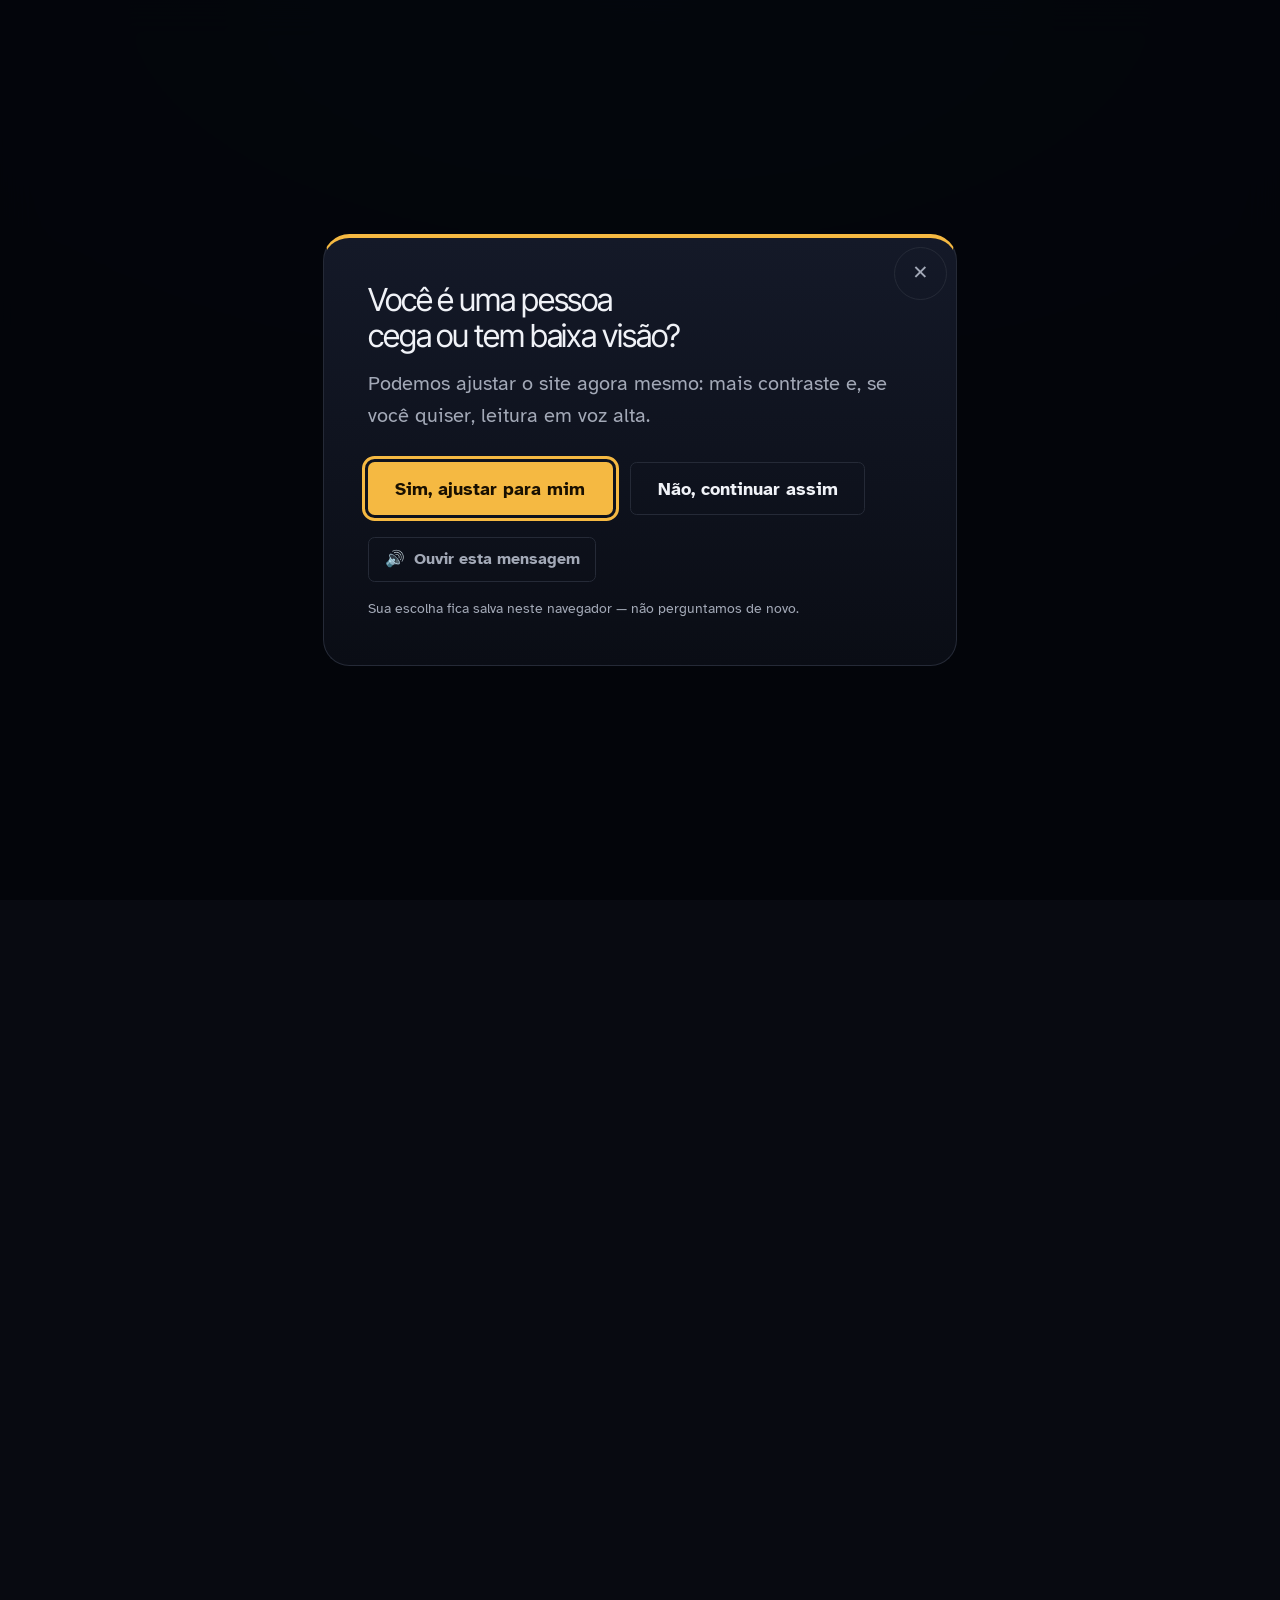
==== index.html @ b8c06fb5 "Adiciona cartão de preview ao compartilhar (Open Graph + Twitter) - banner.png 1200x630: navy + glow" ====
<!DOCTYPE html>
<html lang="pt-BR">
<head>
  <meta charset="UTF-8" />
  <meta name="viewport" content="width=device-width, initial-scale=1" />
  <meta
    name="description"
    content="Ponto a Ponto: site escolar sobre acessibilidade, Braille e tecnologia assistiva — feito para pessoas cegas, com baixa visão e para quem quer aprender sobre o tema."
  />
  <meta name="theme-color" content="#0A0D16" />
  <title>Ponto a Ponto — Acessibilidade, Braille e tecnologia assistiva</title>

  <!-- Favicon: cela Braille da letra P (a marca do site) -->
  <link rel="icon" href="favicon.svg" type="image/svg+xml" />
  <link rel="icon" href="favicon-32.png" sizes="32x32" type="image/png" />
  <link rel="apple-touch-icon" href="apple-touch-icon.png" />

  <!-- Open Graph / Twitter — cartão de preview ao compartilhar o link.
       A imagem precisa de URL ABSOLUTA (os apps buscam de fora). -->
  <meta property="og:type" content="website" />
  <meta property="og:site_name" content="Ponto a Ponto" />
  <meta property="og:locale" content="pt_BR" />
  <meta property="og:url" content="https://dgolaus.github.io/ponto-a-ponto/" />
  <meta property="og:title" content="Ponto a Ponto — Acessibilidade, Braille e tecnologia assistiva" />
  <meta property="og:description" content="Portal educativo sobre acessibilidade: aprenda Braille, conheça tecnologias assistivas e experimente. Para pessoas cegas, com baixa visão e para todo mundo." />
  <meta property="og:image" content="https://dgolaus.github.io/ponto-a-ponto/banner.png" />
  <meta property="og:image:width" content="1200" />
  <meta property="og:image:height" content="630" />
  <meta property="og:image:alt" content="Ponto a Ponto — portal educativo de acessibilidade, com um olho desenhado em pontos dourados." />
  <meta name="twitter:card" content="summary_large_image" />
  <meta name="twitter:title" content="Ponto a Ponto — Acessibilidade, Braille e tecnologia assistiva" />
  <meta name="twitter:description" content="Portal educativo sobre acessibilidade: Braille, tecnologia assistiva e dados do IBGE. Para pessoas cegas, com baixa visão e para todo mundo." />
  <meta name="twitter:image" content="https://dgolaus.github.io/ponto-a-ponto/banner.png" />

  <!--
    Fontes (sistema de 4 papéis, inspirado no DESIGN.md do Resend):
    - Atkinson Hyperlegible (Braille Institute): todo o texto de leitura e a
      interface. Escolha deliberada, pela máxima legibilidade — não trocar.
    - Newsreader (serifada): só o título do hero, tom editorial.
    - Inter Tight (grotesca compacta): títulos de seção.
    - JetBrains Mono: etiquetas, rótulos e números de destaque.
    No modo de alto contraste, todas voltam para a Atkinson.
  -->
  <link rel="preconnect" href="https://fonts.googleapis.com" />
  <link rel="preconnect" href="https://fonts.gstatic.com" crossorigin />
  <link
    href="https://fonts.googleapis.com/css2?family=Atkinson+Hyperlegible:ital,wght@0,400;0,700;1,400&family=Newsreader:ital,opsz,wght@0,6..72,300;0,6..72,400;0,6..72,500;1,6..72,400&family=Inter+Tight:wght@400;500;600&family=JetBrains+Mono:wght@400;500&display=swap"
    rel="stylesheet"
  />

  <link rel="stylesheet" href="style.css" />

  <!--
    "Aviso primeiro": esconde o site (desfocado) ANTES da pintura.
    O aviso abre sobre a tela escura; quando a pessoa responde, o
    script.js remove a classe e o site inteiro assenta em foco.
    Failsafe: se o script.js não rodar em 8s, libera o site.
  -->
  <script>
    (function () {
      var raiz = document.documentElement;
      raiz.classList.add("pre-aviso");
      setTimeout(function () {
        if (!window.__papPronto) raiz.classList.remove("pre-aviso");
      }, 8000);
    })();
  </script>

  <script src="script.js" defer></script>
</head>
<body>
  <!-- Skip link: primeiro elemento focável da página (aparece só com Tab) -->
  <a class="pular-link" href="#conteudo-principal">Pular para o conteúdo principal</a>

  <!-- Região que anuncia mudanças para leitores de tela -->
  <div id="regiao-avisos" class="visualmente-oculto" role="status" aria-live="polite"></div>

  <!--
    Cabeçalho fixo. Ao rolar, ganha a classe .rolado (via script.js):
    o nome compacta e o anel de progresso preenche em volta do logo.
    A acessibilidade agora é um menu aberto por botão, aqui dentro.
  -->
  <header class="cabecalho">
    <div class="cabecalho-conteudo">
      <!-- Pílula central: a marca, com o anel de progresso do scroll.
           (Fica no meio pelo grid-column; vem primeiro no HTML para os
           leitores de tela encontrarem o link de início logo de cara.) -->
      <a class="pilula marca" href="index.html" aria-label="Ponto a Ponto — página inicial">
        <span class="marca-simbolo" aria-hidden="true">
          <!-- Anel de progresso do scroll (o "loading" em volta do logo) -->
          <svg class="marca-anel" viewBox="0 0 44 44" width="44" height="44">
            <circle class="anel-fundo" cx="22" cy="22" r="20" />
            <circle class="anel-progresso" cx="22" cy="22" r="20" />
          </svg>
          <!-- Logotipo: célula Braille da letra P (pontos 1, 2, 3 e 4) -->
          <span class="marca-celula">
            <span class="ponto-mini cheio"></span><span class="ponto-mini cheio"></span>
            <span class="ponto-mini cheio"></span><span class="ponto-mini vazio"></span>
            <span class="ponto-mini cheio"></span><span class="ponto-mini vazio"></span>
          </span>
        </span>
        <span class="marca-nome">Ponto a Ponto</span>
      </a>

      <!-- Pílula esquerda: navegação -->
      <nav class="pilula pilula-nav" aria-label="Navegação principal">
        <ul class="menu">
          <li><a href="index.html" aria-current="page">Início</a></li>
          <li><a href="em-breve.html?de=Braille">Braille</a></li>
          <li><a href="em-breve.html?de=Tecnologia" aria-label="Tecnologia Assistiva">Tecnologia</a></li>
          <li><a href="em-breve.html?de=Jogos">Jogos</a></li>
          <li><a href="em-breve.html?de=Historias">Histórias</a></li>
        </ul>
      </nav>

      <!-- Pílula direita: menu de acessibilidade (o botão é a pílula) -->
      <div class="acesso-menu">
        <button
          type="button"
          id="btn-acesso"
          class="pilula botao-acesso"
          aria-expanded="false"
          aria-controls="painel-acesso"
          aria-haspopup="true"
        >
          <span class="icone" aria-hidden="true">◐</span>
          <span class="botao-acesso-texto">Acessibilidade</span>
        </button>

        <div id="painel-acesso" class="painel-acesso" hidden role="group" aria-label="Ferramentas de acessibilidade">
          <p class="painel-titulo" aria-hidden="true">Acessibilidade</p>

          <div class="acesso-item">
            <span class="acesso-rotulo" id="rot-tamanho">Tamanho do texto</span>
            <span class="acesso-controle" role="group" aria-labelledby="rot-tamanho">
              <button type="button" id="btn-diminuir-fonte" class="botao-barra" aria-label="Diminuir tamanho do texto">A−</button>
              <button type="button" id="btn-aumentar-fonte" class="botao-barra" aria-label="Aumentar tamanho do texto">A+</button>
            </span>
          </div>

          <button type="button" id="btn-contraste" class="botao-barra botao-largo" aria-pressed="false">
            <span class="icone" aria-hidden="true">◐</span> Alto contraste
          </button>

          <button type="button" id="btn-ouvir" class="botao-barra botao-largo" aria-pressed="false">
            <span class="icone" aria-hidden="true">🔊</span> <span id="rotulo-ouvir">Ouvir esta página</span>
          </button>
        </div>
      </div>
    </div>
  </header>

  <main id="conteudo-principal" tabindex="-1">

    <!-- Hero: única seção alinhada à esquerda, ao lado do olho animado -->
    <section class="hero" aria-labelledby="titulo-hero">
      <div class="container hero-grade">
        <div class="hero-texto">
          <p class="hero-etiqueta" data-anima>Portal educativo sobre acessibilidade</p>
          <h1 id="titulo-hero" data-anima>
            Enxergar é só um dos jeitos de <span class="acento">ler o mundo</span>.
          </h1>
          <p class="hero-missao" data-anima>
            O Ponto a Ponto aproxima você do universo das pessoas cegas e com baixa visão:
            aprenda como funciona o Braille, conheça as tecnologias assistivas e experimente
            jogos que exploram a audição e o tato.
          </p>
          <p class="hero-destaque" data-anima>
            Você não vai só <em>aprender</em> sobre acessibilidade — vai <em>experimentá-la</em>.
          </p>
          <div class="hero-acoes" data-anima>
            <a class="botao botao-primario" href="#explorar">Explorar o site <span aria-hidden="true">↓</span></a>
            <a class="botao botao-secundario" href="em-breve.html?de=Braille">Começar pelo Braille</a>
          </div>
        </div>

        <figure class="hero-visual" data-anima>
          <div
            class="olho-canvas"
            role="img"
            aria-label="Ilustração interativa: dezenas de pontos de luz se juntam formando um olho, com raios que terminam em pontos — como a visão alcançando o mundo ponto a ponto, no ritmo do Braille. Os pontos reagem ao cursor do mouse."
          >
            <canvas class="olho-tela" aria-hidden="true"></canvas>
          </div>
          <figcaption>
            Este olho é desenhado com pontos. Como o Braille, que se lê <strong>ponto a ponto</strong>.
          </figcaption>
        </figure>
      </div>

      <a class="hero-rolar" href="#dados">
        <span class="seta" aria-hidden="true">↓</span> Role para explorar
      </a>
    </section>

    <!-- Dados do Censo 2010 (IBGE) — números com contagem animada -->
    <section id="dados" class="secao secao-dados" aria-labelledby="titulo-dados">
      <div class="container">
        <p class="rotulo-secao">Dados</p>
        <h2 id="titulo-dados">A deficiência visual faz parte da realidade de milhões de brasileiros</h2>
        <p class="secao-intro">
          Segundo o Censo 2010 do IBGE, milhões de brasileiros percebem o mundo de um jeito
          diferente — e a maior parte dos espaços, sites e materiais ainda não foi pensada para eles.
        </p>
        <ul class="grade-dados">
          <li class="dado" data-anima>
            <p class="dado-prefixo">mais de</p>
            <p class="dado-numero"><span class="contador" data-alvo="6,5">6,5</span> milhões</p>
            <p class="dado-descricao">de brasileiros têm deficiência visual</p>
          </li>
          <li class="dado" data-anima>
            <p class="dado-prefixo">desse total,</p>
            <p class="dado-numero"><span class="contador" data-alvo="506">506</span> mil</p>
            <p class="dado-descricao">pessoas são cegas</p>
          </li>
          <li class="dado" data-anima>
            <p class="dado-prefixo">e cerca de</p>
            <p class="dado-numero"><span class="contador" data-alvo="6">6</span> milhões</p>
            <p class="dado-descricao">vivem com baixa visão</p>
          </li>
        </ul>
        <p class="dados-humano">
          Por trás desses números existem milhões de pessoas que enfrentam barreiras todos os dias.
        </p>
        <p class="fonte-dados">Fonte: <a href="https://www.ibge.gov.br/" target="_blank" rel="noopener">Censo Demográfico 2010, IBGE <span aria-hidden="true">↗</span></a> — Instituto Brasileiro de Geografia e Estatística.</p>
      </div>
    </section>

    <!-- "Gostinho" interativo: digite o nome e veja em Braille, ao vivo -->
    <section class="secao secao-experimente" aria-labelledby="titulo-experimente">
      <div class="container">
        <p class="rotulo-secao">Experimente</p>
        <h2 id="titulo-experimente">Escreva seu nome em Braille</h2>
        <p class="secao-intro">
          Digite uma palavra e veja como ela seria representada no sistema Braille.
          Cada letra ocupa uma célula de seis pontos.
        </p>
        <div class="braille-brinquedo" data-anima>
          <label class="braille-rotulo" for="entrada-braille">Digite uma palavra ou o seu nome</label>
          <input
            type="text"
            id="entrada-braille"
            class="braille-entrada"
            maxlength="22"
            autocomplete="off"
            autocapitalize="off"
            autocorrect="off"
            spellcheck="false"
            placeholder="ex.: João Lucas"
            aria-describedby="braille-ajuda"
          />
          <p id="braille-ajuda" class="visualmente-oculto">
            Conforme você digita, cada letra é anunciada com os pontos da célula Braille
            correspondente. Esta é uma representação visual do Braille — no Braille físico,
            os pontos ficam em relevo e são lidos pelo tato.
          </p>
          <div class="braille-saida" id="saida-braille" aria-hidden="true"></div>
          <!-- Saída textual pro leitor de tela: "A: ponto 1. N: pontos 1, 3, 4, 5." -->
          <p id="braille-descricao" class="visualmente-oculto" aria-live="polite" aria-atomic="true"></p>
          <p class="braille-legenda">
            Esta é uma <strong>representação visual</strong>. No Braille físico, os pontos
            ficam em relevo e são lidos pelo tato. Alfabeto básico (a–z).
          </p>
        </div>
      </div>
    </section>

    <!-- Navegação para as sub-páginas: linhas numeradas de ponta a ponta -->
    <section id="explorar" class="secao secao-explorar" aria-labelledby="titulo-explorar">
      <div class="container">
        <p class="rotulo-secao">Explorar</p>
        <h2 id="titulo-explorar">Por onde você quer começar?</h2>
        <ul class="lista-linhas">
          <li data-anima>
            <a class="linha" href="em-breve.html?de=Braille">
              <span class="linha-numero" aria-hidden="true">01</span>
              <div class="linha-corpo">
                <h3 class="linha-titulo">Braille</h3>
                <p class="linha-texto">
                  Aprenda como seis pontos em relevo formam letras, números e até partituras de música.
                </p>
              </div>
              <span class="linha-seta" aria-hidden="true">→</span>
            </a>
          </li>
          <li data-anima>
            <a class="linha" href="em-breve.html?de=Tecnologia">
              <span class="linha-numero" aria-hidden="true">02</span>
              <div class="linha-corpo">
                <h3 class="linha-titulo">Tecnologia Assistiva</h3>
                <p class="linha-texto">
                  Leitores de tela, audiodescrição e bengalas inteligentes: as ferramentas que ampliam a autonomia.
                </p>
              </div>
              <span class="linha-seta" aria-hidden="true">→</span>
            </a>
          </li>
          <li data-anima>
            <a class="linha" href="em-breve.html?de=Jogos">
              <span class="linha-numero" aria-hidden="true">03</span>
              <div class="linha-corpo">
                <h3 class="linha-titulo">Jogos</h3>
                <p class="linha-texto">
                  Desafios que treinam o ouvido, o tato e o alfabeto Braille — feitos para todo mundo jogar.
                </p>
              </div>
              <span class="linha-seta" aria-hidden="true">→</span>
            </a>
          </li>
          <li data-anima>
            <a class="linha" href="em-breve.html?de=Historias">
              <span class="linha-numero" aria-hidden="true">04</span>
              <div class="linha-corpo">
                <h3 class="linha-titulo">Histórias</h3>
                <p class="linha-texto">
                  Relatos reais de pessoas cegas e com baixa visão sobre estudo, trabalho e vida cotidiana.
                </p>
              </div>
              <span class="linha-seta" aria-hidden="true">→</span>
            </a>
          </li>
        </ul>
      </div>
    </section>

    <!-- Compromisso de acessibilidade (grade de 6 painéis) -->
    <section class="secao secao-compromisso" aria-labelledby="titulo-compromisso">
      <div class="container">
        <p class="rotulo-secao">Como foi feito</p>
        <h2 id="titulo-compromisso">Feito para ser lido por todo mundo</h2>
        <p class="secao-intro">
          Aqui, acessibilidade não é um extra: é o ponto de partida. Estas são as decisões
          técnicas que sustentam o site — e que a gente faz questão de mostrar:
        </p>
        <ul class="grade-compromissos">
          <li class="compromisso" data-anima>
            <span class="compromisso-marca" aria-hidden="true">✔</span>
            <p>
              <strong>Fonte Atkinson Hyperlegible</strong> em todo o texto de leitura, criada pelo Braille
              Institute para maximizar a legibilidade e diferenciar caracteres parecidos, como I, l e 1.
            </p>
          </li>
          <li class="compromisso" data-anima>
            <span class="compromisso-marca" aria-hidden="true">✔</span>
            <p>
              <strong>Contraste WCAG</strong> entre texto e fundo (AAA no texto principal), com um modo
              de alto contraste reforçado — e nunca só pela cor: todo estado vem com texto ou ícone junto.
            </p>
          </li>
          <li class="compromisso" data-anima>
            <span class="compromisso-marca" aria-hidden="true">✔</span>
            <p>
              <strong>Navegação completa por teclado</strong>, com foco sempre visível.
              Experimente percorrer a página usando a tecla Tab.
            </p>
          </li>
          <li class="compromisso" data-anima>
            <span class="compromisso-marca" aria-hidden="true">✔</span>
            <p>
              <strong>Leitura em voz alta</strong> e tamanho de texto ajustável, sem quebrar o layout.
            </p>
          </li>
          <li class="compromisso" data-anima>
            <span class="compromisso-marca" aria-hidden="true">✔</span>
            <p>
              <strong>Compatível com leitores de tela:</strong> HTML semântico, rótulos ARIA e avisos
              anunciados em voz — quem usa NVDA, VoiceOver ou TalkBack navega o site inteiro.
            </p>
          </li>
          <li class="compromisso" data-anima>
            <span class="compromisso-marca" aria-hidden="true">✔</span>
            <p>
              <strong>Respeita as suas preferências:</strong> quem escolhe “reduzir movimento” no
              aparelho (ou liga o alto contraste) navega sem nenhuma animação — o site se adapta a você.
            </p>
          </li>
        </ul>
      </div>
    </section>

    <!--
      Seção "A turma inteira" (portal com os temas dos grupos) removida por
      ora — a turma ainda vai decidir quem faz cada conteúdo. O CSS
      (.secao-turma / .grade-turma / .turma-item) segue no style.css, então
      dá pra trazer de volta com este bloco quando os temas forem definidos.
    -->

    <!-- Encerramento -->
    <section class="secao secao-encerramento" aria-labelledby="titulo-encerramento">
      <div class="container encerramento-caixa">
        <h2 id="titulo-encerramento">A acessibilidade beneficia todo mundo.</h2>
        <p>
          Legendas, alto contraste, texto que dá pra ouvir, navegação por teclado — o que começa
          como necessidade de alguns acaba deixando a experiência melhor para todos.
        </p>
        <div class="encerramento-acoes">
          <a class="botao botao-primario" href="#conteudo-principal">Explorar de novo <span aria-hidden="true">↑</span></a>
          <a class="botao botao-secundario" href="#referencias">Conhecer as referências</a>
        </div>
      </div>
    </section>
  </main>

  <!-- Rodapé com créditos -->
  <footer class="rodape">
    <div class="container rodape-conteudo">
      <p class="marca-nome">Ponto a Ponto</p>
      <p class="rodape-frase">Um site que se lê com os olhos, com os ouvidos e com as pontas dos dedos.</p>
      <nav aria-label="Navegação do rodapé">
        <ul class="menu menu-rodape">
          <li><a href="em-breve.html?de=Braille">Braille</a></li>
          <li><a href="em-breve.html?de=Tecnologia">Tecnologia Assistiva</a></li>
          <li><a href="em-breve.html?de=Jogos">Jogos</a></li>
          <li><a href="em-breve.html?de=Historias">Histórias</a></li>
        </ul>
      </nav>
      <div id="referencias" class="rodape-referencias" tabindex="-1">
        <p class="rodape-ref-titulo">Referências</p>
        <ul class="lista-referencias">
          <li>
            <a href="https://www.ibge.gov.br/" target="_blank" rel="noopener">
              Censo Demográfico 2010 — IBGE <span aria-hidden="true">↗</span>
            </a>
            <span class="ref-desc">dados sobre deficiência visual no Brasil</span>
          </li>
          <li>
            <a href="https://www.w3.org/WAI/standards-guidelines/wcag/" target="_blank" rel="noopener">
              WCAG — W3C <span aria-hidden="true">↗</span>
            </a>
            <span class="ref-desc">diretrizes de acessibilidade para a web</span>
          </li>
          <li>
            <a href="https://www.brailleinstitute.org/freefont/" target="_blank" rel="noopener">
              Atkinson Hyperlegible — Braille Institute <span aria-hidden="true">↗</span>
            </a>
            <span class="ref-desc">a fonte de leitura do site</span>
          </li>
          <li>
            <a href="https://github.com/dgolaus/ponto-a-ponto" target="_blank" rel="noopener">
              Código-fonte no GitHub <span aria-hidden="true">↗</span>
            </a>
            <span class="ref-desc">todo o código do site é aberto</span>
          </li>
        </ul>
      </div>

      <div class="rodape-creditos">
        <!-- Removido temporariamente a pedido do Dg — é só descomentar pra voltar:
        <p>Projeto desenvolvido pela turma <strong>2º EM</strong> — <strong>Colégio Cívico-Militar Castro Alves</strong>, 2026.</p>
        -->
        <p>
          Programação por
          <a href="https://github.com/dgolaus" target="_blank" rel="noopener">Douglas (@dgolaus)</a>
          e
          <a href="https://github.com/joaomarino767" target="_blank" rel="noopener">João Lucas (@joaomarino767)</a>.
          Conteúdo e design pela turma · Orientação: profª <strong>Célia Regina</strong>.
        </p>
        <p class="rodape-atualizado">Última atualização: julho de 2026.</p>
      </div>
    </div>
  </footer>

  <!--
    Popup de identificação: abre assim que a pessoa entra na página
    (uma vez por sessão do navegador — controlado pelo script.js).
    Usa <dialog>, que já traz foco preso, tecla Esc e fundo escurecido.
  -->
  <dialog id="dialogo-pergunta" class="dialogo-pergunta" role="dialog" aria-modal="true" aria-labelledby="titulo-pergunta" aria-describedby="desc-pergunta">
    <button type="button" id="btn-fechar-dialogo" class="dialogo-fechar" aria-label="Fechar aviso">
      <span aria-hidden="true">✕</span>
    </button>
    <h2 id="titulo-pergunta">Você é uma pessoa cega ou tem baixa visão?</h2>
    <p id="desc-pergunta">Podemos ajustar o site agora mesmo: mais contraste e, se você quiser, leitura em voz alta.</p>

    <div id="banner-acoes" class="banner-acoes">
      <button type="button" id="btn-pergunta-sim" class="botao botao-primario" autofocus>Sim, ajustar para mim</button>
      <button type="button" id="btn-pergunta-nao" class="botao botao-secundario">Não, continuar assim</button>
    </div>

    <button type="button" id="btn-ouvir-mensagem" class="dialogo-ouvir">
      <span class="icone" aria-hidden="true">🔊</span> Ouvir esta mensagem
    </button>

    <p class="dialogo-nota">Sua escolha fica salva neste navegador — não perguntamos de novo.</p>

    <!-- Segunda etapa: oferecida depois do "Sim" -->
    <div id="banner-seguinte" class="banner-seguinte" hidden>
      <p>
        Pronto! O <strong>alto contraste</strong> foi ativado e as <strong>animações</strong> desligadas.
        Quer que esta página seja <strong>lida em voz alta</strong> também?
      </p>
      <div class="banner-acoes">
        <button type="button" id="btn-ouvir-sim" class="botao botao-primario">Sim, ler em voz alta</button>
        <button type="button" id="btn-ouvir-nao" class="botao botao-secundario">Agora não</button>
      </div>
    </div>
  </dialog>

  <!-- Toast visual (o leitor de tela usa a região aria-live acima) -->
  <div id="toast" class="toast" aria-hidden="true"></div>
</body>
</html>
---- style.css ----
/* =========================================================
   Ponto a Ponto — style.css (modelo 2: "farol sobre o mar")
   Guia de estilo do site. As sub-páginas (braille.html,
   tecnologia.html, jogos.html, historias.html) devem
   reutilizar este mesmo arquivo.

   COMO REUTILIZAR NAS SUB-PÁGINAS:
   - Cores e espaçamentos: use sempre as variáveis de :root
     (ex.: color: var(--cor-acento)).
   - Estrutura: envolva o conteúdo em <section class="secao">
     com um <div class="container"> dentro.
   - Copie o <header class="cabecalho"> inteiro: ele já traz a
     navegação e o menu de acessibilidade prontos (mude só o
     aria-current="page" para o link da página atual).
   - Componentes prontos:
       .botao .botao-primario / .botao-secundario  → botões e links de ação
       .linha (dentro de .lista-linhas)            → navegação em linhas numeradas
       .cartao (dentro de .grade-cartoes)          → cartões clicáveis
       .compromisso (dentro de .grade-compromissos)→ painéis de checklist
       .rotulo-secao                               → etiqueta pequena acima do título
       .celula-braille-grande                      → célula Braille gigante (ex.: braille.html)
       .olho-raios                                 → ilustração do olho (preenchida por script.js)
       .contador (com data-alvo="123")             → número com contagem animada (via script.js)
       .visualmente-oculto                         → texto só para leitores de tela
       [data-anima]                                → animação de entrada (via script.js)

   FONTES (sistema de 4 papéis, ref. Resend/DESIGN.md):
   - --fonte-principal (Atkinson Hyperlegible): TODO o texto de leitura
     e a interface. É a fonte de legibilidade do site — NÃO trocar.
   - --fonte-display (Newsreader, serifada): SÓ o h1 do hero (tom editorial).
   - --fonte-titulo (Inter Tight, grotesca compacta): títulos de seção,
     com tracking negativo forte (-0.035em) — a assinatura visual.
   - --fonte-mono (JetBrains Mono): etiquetas, rótulos de seção e números
     de destaque — a "voz de terminal" da referência.
   - No modo de alto contraste, TODAS voltam a ser a Atkinson.

   QUADROS (cartões/painéis, ref. Resend): fundo transparente (o próprio
   canvas), borda hairline de 1px em --cor-borda, raio 16px (--raio),
   padding 32px, SEM sombra. Botões e crachás usam raio 6px (--raio-botao);
   painéis grandes (popup) usam 24px (--raio-painel).
   - Tudo está em "rem": o ajuste de tamanho de texto (A− / A+)
     funciona automaticamente em qualquer página que use este CSS.

   ACESSIBILIDADE:
   - Contraste do texto principal sobre o fundo: ~16:1 (WCAG AAA).
   - O modo de alto contraste é a classe .alto-contraste no <body>:
     além de trocar as cores e a fonte dos títulos, DESLIGA todas as
     animações (fundo, olho, contagem, hover) — página 100% estável.
   - O foco de teclado é sempre visível (outline âmbar de 3px).
   - prefers-reduced-motion também desliga todas as animações.
   ========================================================= */

/* ----------------------------------------------------------
   1. Variáveis (tokens de design)
---------------------------------------------------------- */
:root {
  /* Cores — azul-marinho profundo com um único acento âmbar,
     como a luz de um farol sobre o mar à noite.
     Tons calibrados pelo DESIGN.md (Resend): fundo mais fundo,
     superfícies rentes ao fundo, borda hairline grafite —
     mas a família continua navy + âmbar (nunca preto puro). */
  --cor-fundo: #080a11;          /* fundo da página (navy profundo) */
  --cor-superficie: #0b0e15;     /* painéis — leve "lift" sobre o fundo */
  --cor-superficie-2: #10141d;   /* detalhes elevados */
  --cor-borda: #252a37;          /* borda hairline: separa TODAS as camadas */
  --cor-texto: #f0f2f7;          /* texto principal (quase branco, frio) */
  --cor-texto-suave: #a3a9b7;    /* texto secundário */
  --cor-acento: #f5b942;         /* âmbar: a "luz" do site (único acento) */
  --cor-brilho-titulo: #f0bf5f;  /* âmbar da varredura de luz nos títulos */
  --cor-acento-medio: #b98a2f;   /* âmbar apagado (variação da mesma cor) */
  --cor-ponto-escuro: #313a4f;   /* ponto "apagado" do olho (profundidade) */
  --cor-acento-texto: #191001;   /* texto escuro sobre o âmbar */
  --cor-foco: #f5b942;           /* contorno do foco de teclado */

  /* Tipografia — sistema de 4 papéis (ref. Resend):
     display (serif editorial, só o h1) / título (grotesca compacta,
     seções) / principal (leitura, SEMPRE Atkinson) / mono (rótulos,
     números e etiquetas — a "voz de terminal") */
  --fonte-principal: "Atkinson Hyperlegible", "Segoe UI", system-ui, sans-serif;
  --fonte-display: "Newsreader", Georgia, "Times New Roman", serif;
  --fonte-titulo: "Inter Tight", "Inter", "Segoe UI", system-ui, sans-serif;
  --fonte-mono: "JetBrains Mono", Consolas, "Courier New", monospace;

  /* Medidas (escala do DESIGN.md) */
  --largura-maxima: 75rem;       /* 1200px */
  --raio: 1rem;                  /* 16px — cartões e painéis */
  --raio-painel: 1.5rem;         /* 24px — painéis grandes (popup) */
  --raio-botao: 0.375rem;        /* 6px — botões e crachás */
  --altura-cabecalho: 5rem;

  color-scheme: dark;
}

/* ----------------------------------------------------------
   2. Reset básico e estilos de base
---------------------------------------------------------- */
*,
*::before,
*::after {
  box-sizing: border-box;
  margin: 0;
  padding: 0;
}

html {
  /* Escala base do site inteiro. 110% = tudo ~10% maior (como o zoom
     que o Dg preferiu). Como o site é todo em rem, isto amplia fontes,
     espaços e componentes juntos. O A+/A− parte daqui (ver script.js). */
  font-size: 110%;
  scroll-behavior: smooth;
  /* garante que âncoras não fiquem escondidas atrás do cabeçalho fixo */
  scroll-padding-top: var(--altura-cabecalho);
}

/* Com o scroll suave por JS ativo, desliga o smooth do CSS (senão as
   duas suavizações brigam). Classe adicionada pelo script.js. */
html.tem-scroll-suave {
  scroll-behavior: auto;
}

body {
  font-family: var(--fonte-principal);
  font-size: 1.125rem; /* 18px: base confortável para leitura */
  line-height: 1.6;
  color: var(--cor-texto);
  background-color: var(--cor-fundo);
  position: relative;
  isolation: isolate;
  /* Trava de segurança: nunca deixa a página deslizar na horizontal.
     "clip" (e não "hidden") não cria contêiner de scroll → não quebra
     o position:sticky do cabeçalho. */
  overflow-x: clip;
}

/* Degradê navy sutil no topo — profundidade para o resto da página, sem
   o âmbar (que fica só no hero). Camada FIXA à viewport via position:fixed
   em vez de background-attachment:fixed, que os navegadores de celular
   ignoram/quebram. Fica atrás de tudo, inclusive do brilho do hero. */
body::before {
  content: "";
  position: fixed;
  inset: 0;
  z-index: -2;
  pointer-events: none;
  background: radial-gradient(125% 85% at 50% 0%, #0e1322 0%, transparent 58%);
}

/* Fundo animado — "luz do farol" âmbar, agora SÓ atrás do hero.
   Duas camadas maiores que o hero (inset: -20%) que derivam por
   TRANSFORM (translate/scale). O .hero tem overflow:clip, então o
   brilho fica contido no hero e não vaza para as seções de baixo. */
.hero::before,
.hero::after {
  content: "";
  position: absolute;
  /* Região de brilho ancorada no topo (sobe atrás do cabeçalho, sem corte)
     e LIMITADA a uma viewport de altura. O min() impede que um hero alto —
     no celular (olho empilhado) ou em zoom grande — estique e dilua o
     brilho pra fora da área visível. A máscara desvanece a base. */
  left: 0;
  right: 0;
  top: calc(-1 * var(--altura-cabecalho));
  height: min(calc(100% + var(--altura-cabecalho)), 100vh);
  height: min(calc(100% + var(--altura-cabecalho)), 100svh);
  z-index: -1;
  pointer-events: none;
  background-repeat: no-repeat;
  /* Desvanece a base (não vaza pra próxima seção) E as laterais — assim o
     brilho nunca corta reto quando é maior que a viewport (celular/zoom)
     ou quando a deriva o empurra até a borda cortada pelo overflow. */
  -webkit-mask-image:
    linear-gradient(to bottom, #000 70%, transparent 100%),
    linear-gradient(to right, transparent, #000 13%, #000 87%, transparent);
  -webkit-mask-composite: source-in;
  mask-image:
    linear-gradient(to bottom, #000 70%, transparent 100%),
    linear-gradient(to right, transparent, #000 13%, #000 87%, transparent);
  mask-composite: intersect;
}

/* Tamanhos em vmax pra escalar com a viewport (estável em zoom e no
   celular), não em rem. As posições miram o olho (à direita, no desktop). */
.hero::before {
  background:
    radial-gradient(46vmax 40vmax at 70% 50%, rgba(245, 185, 66, 0.2), transparent 68%),
    radial-gradient(52vmax 44vmax at 30% 40%, rgba(245, 185, 66, 0.11), transparent 72%);
  animation:
    fundo-deriva-a 26s ease-in-out infinite alternate,
    brilho-respira 8s ease-in-out infinite alternate;
}

.hero::after {
  background:
    radial-gradient(40vmax 34vmax at 66% 32%, rgba(240, 191, 95, 0.12), transparent 66%),
    radial-gradient(44vmax 36vmax at 30% 70%, rgba(240, 191, 95, 0.08), transparent 66%);
  animation: fundo-deriva-b 34s ease-in-out infinite alternate;
}

@keyframes brilho-respira {
  from { opacity: 0.5; }
  to   { opacity: 1; }
}

@keyframes fundo-deriva-a {
  from { transform: translate3d(-1.5rem, -1.2rem, 0) scale(1); }
  to   { transform: translate3d(1.5rem, 1.6rem, 0) scale(1.04); }
}

@keyframes fundo-deriva-b {
  from { transform: translate3d(1.5rem, 1.2rem, 0) scale(1.03); }
  to   { transform: translate3d(-1.5rem, -1.6rem, 0) scale(1); }
}

/* Títulos de seção: grotesca compacta com tracking negativo forte —
   a assinatura tipográfica da referência ("compressed, confident") */
h1,
h2,
h3 {
  font-family: var(--fonte-titulo);
  font-weight: 400;
  line-height: 1.15;
  letter-spacing: -0.035em;
  text-wrap: balance;
}

img {
  max-width: 100%;
  display: block;
  /* Lembrete para as sub-páginas: toda <img> precisa de alt descritivo */
}

a {
  color: inherit;
}

ul {
  list-style: none;
}

button {
  font: inherit;
  cursor: pointer;
}

::selection {
  background-color: var(--cor-acento);
  color: var(--cor-acento-texto);
}

/* ----------------------------------------------------------
   3. Utilitários
---------------------------------------------------------- */
.container {
  width: min(100% - 2.5rem, var(--largura-maxima));
  margin-inline: auto;
}

.visualmente-oculto {
  position: absolute;
  width: 1px;
  height: 1px;
  padding: 0;
  margin: -1px;
  overflow: hidden;
  clip: rect(0 0 0 0);
  white-space: nowrap;
  border: 0;
}

.acento {
  color: var(--cor-acento);
  font-style: italic;
}

/* ----------------------------------------------------------
   4. Foco de teclado sempre visível
---------------------------------------------------------- */
:focus {
  outline: 3px solid var(--cor-foco);
  outline-offset: 3px;
}

:focus:not(:focus-visible) {
  outline: none;
}

:focus-visible {
  outline: 3px solid var(--cor-foco);
  outline-offset: 3px;
}

/* ----------------------------------------------------------
   5. Skip link (visível apenas ao receber foco pelo teclado)
---------------------------------------------------------- */
.pular-link {
  position: fixed;
  top: 0.75rem;
  left: 0.75rem;
  z-index: 200;
  padding: 0.85rem 1.5rem;
  background-color: var(--cor-acento);
  color: var(--cor-acento-texto);
  font-weight: 700;
  text-decoration: none;
  border-radius: var(--raio-botao);
  transform: translateY(-250%);
}

.pular-link:focus {
  transform: none;
}

/* ----------------------------------------------------------
   6. Cabeçalho fixo (compacta ao rolar)
---------------------------------------------------------- */
/* O cabeçalho é transparente: quem tem fundo são as três "pílulas"
   flutuantes (layout inspirado no Antimetal). Sticky no topo. */
.cabecalho {
  position: sticky;
  top: 0;
  z-index: 60;
  padding-top: 0.85rem;
  transition: padding-top 0.25s ease, opacity 0.9s ease, filter 0.9s ease, transform 0.9s ease;
}

.cabecalho.rolado {
  padding-top: 0.5rem;
}

.cabecalho-conteudo {
  width: min(100% - 2rem, var(--largura-maxima));
  margin-inline: auto;
  display: grid;
  grid-template-columns: minmax(0, 1fr) auto minmax(0, 1fr);
  align-items: center;
  gap: 0.75rem;
}

/* Base das três pílulas — "liquid glass" (fundo translúcido + blur +
   saturação + brilho especular no topo), inspirado no gfxs0da.
   Todas com a MESMA altura e presas na MESMA linha do grid (grid-row: 1)
   para ficarem perfeitamente alinhadas com a marca. */
.pilula {
  display: flex;
  align-items: center;
  min-height: 3.25rem;
  background-color: rgba(18, 23, 36, 0.45);
  backdrop-filter: blur(18px) saturate(180%);
  -webkit-backdrop-filter: blur(18px) saturate(180%);
  border: 1px solid rgba(255, 255, 255, 0.09);
  border-radius: 999px;
  box-shadow:
    inset 0 1px 0 rgba(255, 255, 255, 0.14),   /* brilho especular no topo */
    inset 0 -1px 0 rgba(0, 0, 0, 0.22),
    0 0.4rem 1rem -0.35rem rgba(0, 0, 0, 0.45);
  transition: background-color 0.25s ease, border-color 0.25s ease;
}

/* Ao rolar, o vidro fica um pouco mais sólido */
.cabecalho.rolado .pilula {
  background-color: rgba(18, 23, 36, 0.62);
}

.pilula-nav {
  grid-row: 1;
  grid-column: 1;
  justify-self: start;
  padding: 0.3rem 0.55rem;
}

.acesso-menu {
  grid-row: 1;
  grid-column: 3;
  justify-self: end;
  position: relative;
}

/* --- Marca no centro (logo + anel de progresso do scroll) --- */
.marca {
  grid-row: 1;
  grid-column: 2;
  justify-self: center;
  gap: 0.6rem;
  padding: 0.3rem 1.15rem 0.3rem 0.4rem;
  text-decoration: none;
}

.marca-simbolo {
  position: relative;
  display: grid;
  place-items: center;
  width: 2.5rem;
  height: 2.5rem;
  flex-shrink: 0;
}

.marca-anel {
  position: absolute;
  inset: 0;
  width: 100%;
  height: 100%;
  overflow: visible;
}

.anel-fundo {
  fill: none;
  stroke: var(--cor-borda);
  stroke-width: 2;
}

/* O arco que preenche conforme a página é rolada (o "loading") */
.anel-progresso {
  fill: none;
  stroke: var(--cor-acento);
  stroke-width: 2.5;
  stroke-linecap: round;
  stroke-dasharray: 125.66;
  stroke-dashoffset: 125.66; /* começa vazio; o script.js atualiza */
  transform: rotate(-90deg);   /* começa no topo */
  transform-box: view-box;
  transform-origin: 22px 22px;
}

.marca-celula {
  display: grid;
  grid-template-columns: repeat(2, auto);
  gap: 0.22rem;
}

.marca-celula .ponto-mini {
  width: 0.34rem;
  aspect-ratio: 1;
  border-radius: 50%;
}

.ponto-mini.cheio {
  background-color: var(--cor-acento);
}

.ponto-mini.vazio {
  border: 1px solid var(--cor-borda);
}

.marca-nome {
  font-family: var(--fonte-titulo);
  font-size: 1.3rem;
  font-weight: 500;
  white-space: nowrap;
  overflow: hidden;
  max-width: 16ch;
  transition: max-width 0.3s ease, opacity 0.2s ease;
}

/* Ao rolar, o nome compacta e some — sobra só o logo com o anel */
.cabecalho.rolado .marca-nome {
  max-width: 0;
  opacity: 0;
}

/* --- Navegação (dentro da pílula da esquerda) --- */
.menu {
  display: flex;
  flex-wrap: wrap;
  justify-content: center;
  gap: 0.15rem;
}

/* Na pílula do topo, os links ficam em uma linha só e bem compactos,
   para caber ao lado da marca centralizada. */
.pilula-nav .menu {
  flex-wrap: nowrap;
}

.pilula-nav .menu a {
  font-size: 0.9rem;
  padding: 0.4rem 0.65rem;
}

/* Nav da referência: caixa normal, peso regular, discreta —
   a página atual continua marcada por âmbar + negrito + sublinhado */
.menu a {
  display: inline-block;
  padding: 0.45rem 0.75rem;
  border-radius: 999px;
  text-decoration: none;
  font-size: 0.95rem;
  font-weight: 400;
  white-space: nowrap;
  color: var(--cor-texto-suave);
}

.menu a:hover {
  color: var(--cor-texto);
  background-color: var(--cor-superficie-2);
}

.menu a[aria-current="page"] {
  color: var(--cor-acento);
  font-weight: 700;
  text-decoration: underline;
  text-underline-offset: 0.4em;
  text-decoration-thickness: 2px;
}

/* --- Menu de acessibilidade (botão + painel) --- */
/* (o posicionamento da pílula .acesso-menu está definido acima) */

/* O botão de acessibilidade é, ele mesmo, uma das pílulas de vidro
   (recebe a classe .pilula no HTML). Aqui só o conteúdo. */
.botao-acesso {
  gap: 0.5rem;
  padding: 0.4rem 1.15rem;
  color: var(--cor-texto);
  font-weight: 700;
  font-size: 0.9rem;
}

.botao-acesso:hover {
  border-color: var(--cor-acento);
  color: var(--cor-acento);
}

.botao-acesso[aria-expanded="true"] {
  border-color: var(--cor-acento);
  color: var(--cor-acento);
}

.painel-acesso {
  position: absolute;
  top: calc(100% + 0.6rem);
  right: 0;
  z-index: 70;
  width: min(19rem, 90vw);
  gap: 0.75rem;
  padding: 1.1rem;
  /* Overlay da referência: fundo quase opaco + blur, borda hairline */
  background-color: rgba(10, 13, 20, 0.95);
  backdrop-filter: blur(20px);
  -webkit-backdrop-filter: blur(20px);
  border: 1px solid var(--cor-borda);
  border-radius: var(--raio);
  box-shadow: 0 0.75rem 1.5rem -0.6rem rgba(0, 0, 0, 0.6);
}

/* Só aplica display quando NÃO está com o atributo hidden — assim o
   painel realmente sai da tela quando fechado (o hidden do HTML). */
.painel-acesso:not([hidden]) {
  display: grid;
}

.painel-titulo {
  font-family: var(--fonte-mono);
  font-size: 0.72rem;
  font-weight: 500;
  text-transform: uppercase;
  letter-spacing: 0.14em;
  color: var(--cor-texto-suave);
}

.acesso-item {
  display: flex;
  align-items: center;
  justify-content: space-between;
  gap: 0.75rem;
}

.acesso-rotulo {
  font-weight: 700;
  font-size: 0.95rem;
}

.acesso-controle {
  display: flex;
  gap: 0.4rem;
}

.botao-barra {
  min-height: 2.75rem;
  padding: 0.4rem 0.9rem;
  background-color: transparent;
  color: var(--cor-texto);
  border: 1px solid var(--cor-borda);
  border-radius: var(--raio-botao);
  font-weight: 700;
}

.botao-barra:hover {
  border-color: var(--cor-acento);
  color: var(--cor-acento);
}

.botao-largo {
  display: flex;
  align-items: center;
  gap: 0.5rem;
  width: 100%;
  justify-content: flex-start;
}

/* Estado "ligado" (contraste, leitura): muda o fundo E ganha ✓ */
.botao-barra[aria-pressed="true"] {
  background-color: var(--cor-acento);
  color: var(--cor-acento-texto);
  border-color: var(--cor-acento);
}

.botao-barra[aria-pressed="true"]::after {
  content: " ✓";
  margin-left: auto;
}

.botao-barra[aria-disabled="true"] {
  opacity: 0.45;
  cursor: not-allowed;
}

/* ----------------------------------------------------------
   7. Hero — ÚNICA seção alinhada à esquerda (texto + olho)
---------------------------------------------------------- */
.hero {
  position: relative;
  isolation: isolate;
  /* Cobre a tela inteira MENOS o cabeçalho (senão o hero fica mais alto
     que a viewport e empurra o conteúdo pra baixo). O conteúdo fica
     centralizado no espaço abaixo do cabeçalho; o resto da página só
     aparece ao rolar. svh evita o "pulo" da barra do navegador no
     celular; min-height (não height) deixa crescer se o conteúdo for
     mais alto que a tela. Padding pequeno e simétrico — a centralização
     é que distribui o espaço. */
  min-height: calc(100vh - var(--altura-cabecalho));
  min-height: calc(100svh - var(--altura-cabecalho));
  display: flex;
  flex-direction: column;
  justify-content: center;
  align-items: center;
  padding-block: clamp(1.5rem, 4vh, 3rem);
}

.hero-grade {
  display: grid;
  grid-template-columns: minmax(0, 1.05fr) minmax(0, 0.95fr);
  gap: clamp(2rem, 5vw, 4rem);
  align-items: center;
}

.hero-texto {
  text-align: left;
}

/* "Announcement pill" da referência: crachá com borda hairline e
   raio total, com um ponto âmbar como único acento cromático */
.hero-etiqueta {
  display: inline-flex;
  align-items: center;
  gap: 0.6rem;
  padding: 0.45rem 1rem;
  border: 1px solid var(--cor-borda);
  border-radius: 999px;
  font-family: var(--fonte-mono);
  font-size: 0.78rem;
  font-weight: 500;
  text-transform: uppercase;
  letter-spacing: 0.12em;
  color: var(--cor-texto-suave);
  margin-bottom: 1.5rem;
}

.hero-etiqueta::before {
  content: "";
  width: 0.4rem;
  height: 0.4rem;
  border-radius: 50%;
  background-color: var(--cor-acento);
  flex-shrink: 0;
}

/* O h1 é o único lugar da serif editorial (papel da "Domaine" na
   referência: 77-96px, peso 400, tracking -0.01em, quase impresso) */
.hero h1 {
  font-family: var(--fonte-display);
  font-size: clamp(2.6rem, 3.5vw + 1.5rem, 4.8rem);
  line-height: 1.05;
  letter-spacing: -0.01em;
  max-width: 15ch;
  margin-bottom: 1.75rem;
}

.hero-missao {
  font-size: clamp(1.15rem, 1vw + 1rem, 1.35rem);
  color: var(--cor-texto-suave);
  max-width: 48ch;
  margin-bottom: 1.5rem;
}

/* Frase de destaque do hero (o diferencial do projeto) */
.hero-destaque {
  font-size: clamp(1.05rem, 0.8vw + 0.9rem, 1.25rem);
  color: var(--cor-texto);
  max-width: 46ch;
  margin-bottom: 2.5rem;
  padding-left: 1rem;
  border-left: 2px solid var(--cor-acento);
}

.hero-destaque em {
  color: var(--cor-acento);
  font-style: italic;
}

.hero-acoes {
  display: flex;
  flex-wrap: wrap;
  gap: 1rem;
}

/* ----------------------------------------------------------
   8. Ilustração do "olho que lê em pontos" (reativa ao mouse)
       O deslocamento vem das variáveis --olho-x / --olho-y,
       atualizadas pelo script.js conforme a posição do cursor.
---------------------------------------------------------- */
.hero-visual {
  display: flex;
  flex-direction: column;
  align-items: center;
}

/* Olho de partículas (canvas) — quadrado responsivo; o script.js
   cuida da resolução (devicePixelRatio) e do desenho. */
.olho-canvas {
  position: relative;
  width: min(100%, 34rem);
  aspect-ratio: 1.5;
  margin-inline: auto;
}

.olho-tela {
  display: block;
  width: 100%;
  height: 100%;
}

/* (Estilos abaixo, do olho SVG antigo, ficaram inertes — não há mais
   .olho-raios no HTML. Mantidos por ora; podem ser removidos depois.) */
.olho-raios {
  width: min(86vw, 30rem);
  margin-inline: auto;
}

.olho-raios svg {
  width: 100%;
  height: auto;
  display: block;
  overflow: visible;
}

/* Parallax: a cena toda desliza de leve em direção ao cursor */
.cena {
  transform:
    translate(calc(var(--olho-x, 0) * 14px), calc(var(--olho-y, 0) * 14px))
    rotate(calc(var(--olho-x, 0) * 2deg));
  transition: transform 0.35s ease-out;
}

.brilho-olho-circ {
  fill: var(--cor-acento);
  opacity: 0.16;
  filter: blur(26px);
}

.olho-fundo {
  fill: var(--cor-superficie);
  stroke: var(--cor-acento);
  stroke-width: 2.5;
}

.iris {
  fill: var(--cor-acento);
}

/* A pupila "olha" para o cursor (desloca-se um pouco mais que a cena) */
.pupila-grupo {
  transform: translate(calc(var(--olho-x, 0) * 15px), calc(var(--olho-y, 0) * 11px));
  transition: transform 0.28s ease-out;
}

.pupila {
  fill: var(--cor-fundo);
  transform-box: fill-box;
  transform-origin: center;
}

.olho-highlight {
  fill: #ffffff;
  opacity: 0.85;
}

/* Raios e pontos (gerados pelo script.js) */
.raios {
  transform-box: view-box;
  transform-origin: 300px 300px;
}

.raio-linha {
  stroke-width: 1.4;
  stroke-linecap: round;
}

.linha-neutra { stroke: var(--cor-texto-suave); }
.linha-acento { stroke: var(--cor-acento); }

/* A cor de cada ponto muda devagar (via script.js), com transição
   suave — como as variações laranja/preto da referência */
.raio-ponto {
  transition: fill 1.2s ease;
}

.raio-ponto.cor-acento { fill: var(--cor-acento); }
.raio-ponto.cor-acento-dim { fill: var(--cor-acento-medio); }
.raio-ponto.cor-texto { fill: var(--cor-texto); }
.raio-ponto.cor-suave { fill: var(--cor-texto-suave); }
.raio-ponto.cor-escura { fill: var(--cor-ponto-escuro); }

.hero-visual figcaption {
  margin-top: 1rem;
  text-align: center;
  font-size: 0.95rem;
  color: var(--cor-texto-suave);
  max-width: 40ch;
  margin-inline: auto;
}

.hero-visual figcaption strong {
  color: var(--cor-texto);
}

/* Movimento de ambiente — só para quem aceita animações.
   Os raios giram devagar, os pontos cintilam e a pupila "respira". */
@media (prefers-reduced-motion: no-preference) {
  .raios-anima {
    animation: girar-raios 120s linear infinite;
  }

  .raios-anima .raio-ponto {
    animation-name: cintila;
    animation-iteration-count: infinite;
    animation-direction: alternate;
    animation-timing-function: ease-in-out;
  }

  .pupila {
    animation: pupila-respira 6s ease-in-out infinite alternate;
  }
}

@keyframes girar-raios {
  to { transform: rotate(360deg); }
}

@keyframes cintila {
  from { opacity: 0.3; }
  to   { opacity: 1; }
}

@keyframes pupila-respira {
  from { transform: scale(0.82); }
  to   { transform: scale(1.12); }
}

/* Célula Braille (para as sub-páginas) — mantida no guia de estilo */
.celula-braille-grande {
  display: grid;
  grid-template-columns: repeat(2, auto);
  gap: clamp(1rem, 2.5vw, 1.75rem);
  width: fit-content;
  margin-inline: auto;
  padding: clamp(1.5rem, 3vw, 2.5rem);
  background-color: var(--cor-superficie);
  border: 1px solid var(--cor-borda);
  border-radius: var(--raio);
}

.celula-braille-grande .ponto {
  width: clamp(2.75rem, 5vw, 4rem);
  aspect-ratio: 1;
  border-radius: 50%;
}

.celula-braille-grande .ponto.cheio {
  background: radial-gradient(circle at 32% 30%, #ffe1a1, var(--cor-acento) 55%, #7c5514 130%);
  box-shadow:
    0 0.6rem 1.4rem rgba(245, 185, 66, 0.28),
    inset 0 -0.35rem 0.6rem rgba(0, 0, 0, 0.35);
}

.celula-braille-grande .ponto.vazio {
  border: 2px dashed var(--cor-borda);
}

/* ----------------------------------------------------------
   9. Botões e links de ação (reutilize nas sub-páginas)
---------------------------------------------------------- */
.botao {
  display: inline-flex;
  align-items: center;
  gap: 0.5rem;
  min-height: 3rem;
  padding: 0.65rem 1.5rem;
  border-radius: var(--raio-botao); /* 6px: escala de raios da referência */
  font-weight: 700;
  font-size: 1rem;
  text-decoration: none;
  border: 1px solid transparent;
  transition: transform 0.15s ease, background-color 0.15s ease, border-color 0.15s ease, box-shadow 0.15s ease;
}

.botao:hover {
  transform: translateY(-2px);
}

.botao-primario {
  background-color: var(--cor-acento);
  color: var(--cor-acento-texto);
}

.botao-primario:hover {
  box-shadow: 0 0.35rem 1rem -0.25rem rgba(245, 185, 66, 0.35);
}

.botao-secundario {
  background-color: transparent;
  color: var(--cor-texto);
  border-color: var(--cor-borda);
}

.botao-secundario:hover {
  border-color: var(--cor-acento);
}

/* ----------------------------------------------------------
   10. Popup "Você é uma pessoa cega ou tem baixa visão?"
---------------------------------------------------------- */
.dialogo-pergunta {
  position: relative;
  margin: auto;
  width: min(92vw, 36rem);
  padding: clamp(1.75rem, 4vw, 2.5rem);
  /* "Surface lift" da referência: gradiente sutil painel→fundo */
  background: linear-gradient(180deg, #141928, #0a0d15);
  color: var(--cor-texto);
  border: 1px solid var(--cor-borda);
  border-top: 4px solid var(--cor-acento);
  border-radius: var(--raio-painel); /* 24px: raio de painéis grandes */
}

/* Botão "Ouvir esta mensagem" dentro do popup (caso o autoplay falhe) */
.dialogo-ouvir {
  display: inline-flex;
  align-items: center;
  gap: 0.5rem;
  margin-top: 1.25rem;
  padding: 0.5rem 0.9rem;
  background-color: transparent;
  color: var(--cor-texto-suave);
  border: 1px solid var(--cor-borda);
  border-radius: var(--raio-botao);
  font-size: 0.9rem;
  font-weight: 700;
}

.dialogo-ouvir:hover {
  color: var(--cor-acento);
  border-color: var(--cor-acento);
}

/* Botão de fechar (X) no canto superior direito — área clicável ampla */
.dialogo-fechar {
  position: absolute;
  top: 0.5rem;
  right: 0.5rem;
  width: 3rem;
  height: 3rem;
  display: grid;
  place-items: center;
  background-color: transparent;
  color: var(--cor-texto-suave);
  border: 1px solid var(--cor-borda);
  border-radius: 999px;
  font-size: 1.1rem;
  line-height: 1;
}

.dialogo-fechar:hover {
  color: var(--cor-acento);
  border-color: var(--cor-acento);
}

/* Espaço para o título não passar por baixo do X */
.dialogo-pergunta h2 {
  padding-right: 2.5rem;
}

/* Overlay da referência: quase opaco com blur pesado */
.dialogo-pergunta::backdrop {
  background-color: rgba(3, 5, 10, 0.85);
  backdrop-filter: blur(18px);
}

/* Entrada suave (fade + leve deslize) */
@media (prefers-reduced-motion: no-preference) {
  .dialogo-pergunta[open] {
    animation: dialogo-entra 0.4s ease both;
  }
  .dialogo-pergunta[open]::backdrop {
    animation: dialogo-backdrop 0.4s ease both;
  }
}

@keyframes dialogo-entra {
  from { opacity: 0; transform: translateY(1.25rem) scale(0.96); }
  to   { opacity: 1; transform: none; }
}

@keyframes dialogo-backdrop {
  from { opacity: 0; }
  to   { opacity: 1; }
}

.dialogo-pergunta h2 {
  font-size: clamp(1.4rem, 2vw + 0.6rem, 1.8rem);
  margin-bottom: 0.75rem;
}

.dialogo-pergunta p {
  color: var(--cor-texto-suave);
}

.banner-acoes {
  display: flex;
  flex-wrap: wrap;
  gap: 1rem;
  margin-top: 1.75rem;
}

.banner-seguinte {
  margin-top: 1.75rem;
  border-top: 1px dashed var(--cor-borda);
  padding-top: 1.75rem;
}

.banner-seguinte p {
  color: var(--cor-texto);
  font-weight: 700;
}

/* ----------------------------------------------------------
   11. Seções e rótulos (centralizados)
---------------------------------------------------------- */
.secao {
  position: relative;
  /* topo menor: o título fica perto da linha de separação; base mantém o respiro */
  padding-block: clamp(2rem, 4.5vw, 3.5rem) clamp(3.5rem, 8vw, 6rem);
}

/* Divisória entre seções: uma linha fininha que nasce e morre em
   transparente nas pontas, separando sem virar um corte seco. */
.secao::before {
  content: "";
  position: absolute;
  top: 0;
  left: 50%;
  transform: translateX(-50%);
  width: min(100% - 2.5rem, var(--largura-maxima));
  height: 1px;
  background: linear-gradient(
    90deg,
    transparent,
    var(--cor-borda) 18%,
    var(--cor-borda) 82%,
    transparent
  );
}

.rotulo-secao {
  display: flex;
  align-items: center;
  justify-content: center;
  gap: 0.75rem;
  font-family: var(--fonte-mono);
  font-size: 0.8rem;
  font-weight: 500;
  text-transform: uppercase;
  letter-spacing: 0.16em;
  color: var(--cor-acento);
  margin-bottom: 1.25rem;
}

.rotulo-secao::before,
.rotulo-secao::after {
  content: "";
  width: 2.25rem;
  height: 2px;
  background-color: var(--cor-acento);
}

.secao h2 {
  font-size: clamp(2rem, 2.5vw + 1.2rem, 3.5rem); /* até 56px, como o "heading" da referência */
  max-width: 24ch;
  margin-inline: auto;
  text-align: center;
  margin-bottom: 1.25rem;
}

/* -------- Varredura de luz nos títulos de seção (GUARDADA / DORMENTE) --------
   FEATURE DESLIGADA: o interruptor VARREDURA_TITULOS_ATIVA no script.js está
   em false, então o JS nunca marca os títulos com .titulo-brilho e estas
   regras ficam inertes. Todo o código segue aqui de propósito — religar é
   trocar aquele false por true. (Não apagar sem combinar com o Dg.)

   O efeito: uma "esfera" de luz âmbar cruza o título da esquerda para a
   direita quando ele entra na tela, com um glow difuso acompanhando a bola.
   O texto real do h2 (branco) fica por baixo, sempre legível. */
@property --varredura {
  syntax: "<percentage>";
  inherits: false;
  initial-value: -10%;
}

.titulo-brilho {
  position: relative;
  isolation: isolate;
}

.titulo-brilho::before,
.titulo-brilho::after {
  content: attr(data-texto);
  position: absolute;
  /* caixa MUITO maior em volta (folga pro glow não cortar), mas o
     padding igual devolve a área de conteúdo ao tamanho exato do h2,
     então o texto continua alinhado e quebra igual. A folga (8rem)
     precisa ser MAIOR que a bola de glow (6rem) + o blur. */
  inset: -8rem;
  padding: 8rem;
  pointer-events: none;
  color: var(--cor-brilho-titulo);
  text-align: inherit;
  opacity: 0;
}

/* Camada de cor: uma ESFERA âmbar (gradiente radial) que só colore o
   ponto onde está — branco atrás, branco na frente. Fica por cima. */
.titulo-brilho::before {
  z-index: 2;
  -webkit-mask-image: radial-gradient(circle 4rem at var(--varredura) 50%, #000 0%, rgba(0, 0, 0, 0.9) 45%, transparent 100%);
          mask-image: radial-gradient(circle 4rem at var(--varredura) 50%, #000 0%, rgba(0, 0, 0, 0.9) 45%, transparent 100%);
}

/* Camada de glow: bola difusa maior, atrás do núcleo, acompanhando a esfera */
.titulo-brilho::after {
  z-index: 1;
  filter: blur(10px);
  -webkit-mask-image: radial-gradient(circle 6rem at var(--varredura) 50%, #000 0%, #000 35%, transparent 100%);
          mask-image: radial-gradient(circle 6rem at var(--varredura) 50%, #000 0%, #000 35%, transparent 100%);
}

.titulo-brilho.brilho-ativo::before,
.titulo-brilho.brilho-ativo::after {
  /* curva ease-out (rápida no começo, desacelera no fim), mais lenta */
  animation: titulo-varre 3s cubic-bezier(0.33, 1, 0.68, 1) forwards;
}

/* A esfera entra pela esquerda, atravessa e sai pela direita; ao final,
   o âmbar some (opacidade) e o texto todo volta a ser branco. */
@keyframes titulo-varre {
  0%   { --varredura: -18%; opacity: 0; }
  8%   { opacity: 1; }
  92%  { opacity: 1; }
  100% { --varredura: 118%; opacity: 0; }
}

.secao-intro {
  color: var(--cor-texto-suave);
  max-width: 60ch;
  margin-inline: auto;
  text-align: center;
  margin-bottom: 3rem;
}

/* ----------------------------------------------------------
   12. Seção de dados (estatísticas do IBGE, centralizadas)
---------------------------------------------------------- */
/* Faixa única de estatísticas: um só quadro hairline com divisórias
   internas de 1px entre as colunas (elevação por borda, nunca sombra) */
.grade-dados {
  display: grid;
  /* minmax(0,1fr) deixa as colunas encolherem abaixo do número (senão
     o mono largo empurra a página e cria scroll horizontal) */
  grid-template-columns: repeat(3, minmax(0, 1fr));
  gap: 0;
  border: 1px solid var(--cor-borda);
  border-radius: var(--raio);
  overflow: hidden;
}

.dado {
  text-align: center;
  padding: 2rem 1.5rem;
}

.dado + .dado {
  border-left: 1px solid var(--cor-borda);
}

/* Em telas estreitas a faixa empilha e a divisória vira horizontal */
@media (max-width: 48rem) {
  .grade-dados {
    grid-template-columns: 1fr;
  }

  .dado + .dado {
    border-left: 0;
    border-top: 1px solid var(--cor-borda);
  }
}

.dado::before {
  content: "";
  display: block;
  width: 2.75rem;
  height: 3px;
  border-radius: 2px;
  margin: 0 auto 1.25rem;
  background-color: var(--cor-acento);
}

.dado-prefixo {
  font-family: var(--fonte-mono);
  font-size: 0.85rem;
  font-weight: 500;
  text-transform: uppercase;
  letter-spacing: 0.12em;
  color: var(--cor-acento);
  margin-bottom: 0.5rem;
}

/* Números grandes em mono: dados lidos como num terminal (ref. Resend) */
.dado-numero {
  font-family: var(--fonte-mono);
  font-size: clamp(2.1rem, 1.8rem + 2.2vw, 3.25rem);
  font-weight: 500;
  letter-spacing: -0.03em;
  line-height: 1.05;
  color: var(--cor-texto);
  margin-bottom: 0.5rem;
}

.contador {
  display: inline-block;
  font-variant-numeric: tabular-nums;
}

.dado-descricao {
  color: var(--cor-texto-suave);
}

/* Frase mais humana depois dos números */
.dados-humano {
  margin-top: 2.5rem;
  max-width: 48ch;
  margin-inline: auto;
  text-align: center;
  font-size: clamp(1.1rem, 0.8vw + 0.95rem, 1.35rem);
  color: var(--cor-texto);
}

/* "Status indicator row" da referência: pontinho + rótulo mono */
.fonte-dados {
  margin-top: 1.75rem;
  font-family: var(--fonte-mono);
  font-size: 0.8rem;
  color: var(--cor-texto-suave);
  text-align: center;
}

.fonte-dados::before {
  content: "";
  display: inline-block;
  width: 0.35rem;
  height: 0.35rem;
  border-radius: 50%;
  background-color: var(--cor-acento);
  margin-right: 0.5rem;
  vertical-align: middle;
}

/* ----------------------------------------------------------
   13. Navegação em linhas numeradas (sub-páginas)
---------------------------------------------------------- */
.lista-linhas {
  border-bottom: 1px solid var(--cor-borda);
}

.linha {
  display: grid;
  grid-template-columns: auto minmax(0, 1fr) auto;
  align-items: center;
  gap: clamp(1.25rem, 4vw, 2.5rem);
  padding: clamp(1.5rem, 3.5vw, 2.25rem) clamp(0.75rem, 2vw, 1.5rem);
  border-top: 1px solid var(--cor-borda);
  text-decoration: none;
  transition: background-color 0.2s ease;
}

/* Hover mais evidente: fundo, borda âmbar à esquerda, numeral e seta acesos */
.linha:hover {
  background-color: var(--cor-superficie);
  box-shadow: inset 0.25rem 0 0 var(--cor-acento);
}

.linha:hover .linha-numero {
  color: var(--cor-acento);
  -webkit-text-stroke-color: var(--cor-acento);
}

.linha-numero {
  font-family: var(--fonte-mono);
  font-size: clamp(2.5rem, 6.5vw, 4.5rem);
  font-weight: 400;
  line-height: 1;
  min-width: 2.2ch;
  color: var(--cor-texto-suave);
}

@supports (-webkit-text-stroke: 1px black) {
  .linha-numero {
    color: transparent;
    -webkit-text-stroke: 1.5px var(--cor-texto-suave);
  }
}

.linha-titulo {
  font-size: clamp(1.5rem, 2vw + 0.8rem, 2.2rem);
  margin-bottom: 0.35rem;
}

.linha:hover .linha-titulo {
  text-decoration: underline;
  text-underline-offset: 0.3em;
}

.linha-texto {
  color: var(--cor-texto-suave);
  max-width: 52ch;
}

.linha-seta {
  font-size: clamp(1.75rem, 3vw, 2.5rem);
  color: var(--cor-acento);
}

/* Movimento do hover (só para quem aceita animações): a linha sobe,
   o numeral sobe um pouco MAIS e a seta desliza. Sem escurecer nada. */
@media (prefers-reduced-motion: no-preference) {
  .linha {
    transition: background-color 0.2s ease, transform 0.25s ease, box-shadow 0.25s ease;
  }

  .linha-numero,
  .linha-seta {
    transition: transform 0.25s ease;
  }

  .linha:hover {
    /* Sobe sem sombra: a elevação vem da borda e do fundo (ref. Resend) */
    transform: translateY(-0.35rem);
  }

  .linha:hover .linha-numero {
    transform: translateY(-0.5rem);
  }

  .linha:hover .linha-seta {
    transform: translateX(0.5rem);
  }
}

/* ----------------------------------------------------------
   14. Cartões (prontos para as sub-páginas — ex.: lista de jogos)
---------------------------------------------------------- */
.grade-cartoes {
  display: grid;
  grid-template-columns: repeat(auto-fit, minmax(min(100%, 17rem), 1fr));
  gap: 1.25rem;
}

.cartao {
  display: flex;
  flex-direction: column;
  gap: 0.85rem;
  height: 100%;
  padding: 2rem;
  background-color: transparent;
  border: 1px solid var(--cor-borda);
  border-radius: var(--raio);
  text-decoration: none;
  transition: transform 0.15s ease, border-color 0.15s ease;
}

.cartao:hover {
  transform: translateY(-4px);
  border-color: var(--cor-acento);
}

/* ----------------------------------------------------------
   15. Seção "Sobre este site" (grade de 6 painéis)
---------------------------------------------------------- */
.grade-compromissos {
  display: grid;
  grid-template-columns: repeat(auto-fit, minmax(min(100%, 20rem), 1fr));
  gap: 1.25rem;
}

/* O "quadro" da referência: fundo do próprio canvas, borda hairline
   de 1px, raio 16px, padding 32px — NENHUMA sombra. A elevação é
   só a borda contra o fundo. */
.compromisso {
  display: flex;
  gap: 1rem;
  padding: 2rem;
  background-color: transparent;
  border: 1px solid var(--cor-borda);
  border-radius: var(--raio);
  color: var(--cor-texto-suave);
}

.compromisso strong {
  color: var(--cor-texto);
}

/* "Icon container" da referência: quadrado arredondado com gradiente —
   a única superfície cromática da página (aqui, em âmbar) */
.compromisso-marca {
  display: grid;
  place-items: center;
  width: 2.25rem;
  height: 2.25rem;
  flex-shrink: 0;
  background: linear-gradient(to right bottom, #f8c95e, #d99a26);
  color: var(--cor-acento-texto);
  border-radius: 0.75rem;
  font-weight: 700;
  font-size: 1rem;
  line-height: 1;
}

/* ----------------------------------------------------------
   16. Rodapé (centralizado)
---------------------------------------------------------- */
.rodape {
  border-top: 1px solid var(--cor-borda);
  background-color: var(--cor-superficie);
  padding-block: 3rem;
}

.rodape-conteudo {
  display: grid;
  justify-items: center;
  text-align: center;
  gap: 1rem;
}

.rodape .marca-nome {
  font-size: 1.6rem;
  max-width: none;
}

.rodape-frase {
  color: var(--cor-texto-suave);
  max-width: 44ch;
}

.menu-rodape {
  justify-content: center;
  gap: 0.25rem 0.75rem;
}

.rodape-creditos {
  border-top: 1px solid var(--cor-borda);
  padding-top: 1.5rem;
  margin-top: 1rem;
  width: 100%;
  font-size: 0.95rem;
  color: var(--cor-texto-suave);
  display: grid;
  gap: 0.5rem;
}

.rodape-creditos a {
  color: var(--cor-texto);
  text-decoration: underline;
  text-underline-offset: 0.2em;
}

.rodape-creditos a:hover {
  color: var(--cor-acento);
}

/* --- Referências no rodapé --- */
.rodape-referencias {
  width: 100%;
  max-width: 46rem;
  text-align: left;
  border-top: 1px solid var(--cor-borda);
  padding-top: 1.5rem;
  margin-top: 0.5rem;
}

.rodape-ref-titulo {
  font-family: var(--fonte-mono);
  font-size: 0.75rem;
  text-transform: uppercase;
  letter-spacing: 0.16em;
  color: var(--cor-acento);
  margin-bottom: 0.85rem;
}

.lista-referencias {
  display: grid;
  gap: 0.6rem;
}

.lista-referencias a {
  color: var(--cor-texto);
  text-decoration: underline;
  text-underline-offset: 0.25em;
  font-weight: 700;
}

.lista-referencias a:hover {
  color: var(--cor-acento);
}

.ref-desc {
  color: var(--cor-texto-suave);
  font-size: 0.9rem;
}

.ref-desc::before {
  content: " — ";
}

/* ----------------------------------------------------------
   16b. Seção "A turma inteira" (portal) e encerramento
---------------------------------------------------------- */
.grade-turma {
  display: grid;
  grid-template-columns: repeat(auto-fit, minmax(min(100%, 16rem), 1fr));
  gap: 1.25rem;
}

.turma-item {
  display: flex;
  gap: 1rem;
  align-items: flex-start;
  padding: 1.5rem;
  border: 1px solid var(--cor-borda);
  border-radius: var(--raio);
  color: var(--cor-texto-suave);
}

.turma-num {
  font-family: var(--fonte-mono);
  font-size: 1.1rem;
  color: var(--cor-acento);
  flex-shrink: 0;
}

.turma-nota {
  margin-top: 2.5rem;
  text-align: center;
  max-width: 60ch;
  margin-inline: auto;
  color: var(--cor-texto-suave);
  font-size: 0.95rem;
}

.turma-nota strong {
  color: var(--cor-texto);
}

/* Encerramento: painel central com a frase final e os botões */
.encerramento-caixa {
  text-align: center;
  max-width: 46rem;
}

.secao-encerramento h2 {
  margin-inline: auto;
}

.encerramento-caixa p {
  color: var(--cor-texto-suave);
  max-width: 54ch;
  margin: 0 auto 2rem;
}

.encerramento-acoes {
  display: flex;
  flex-wrap: wrap;
  justify-content: center;
  gap: 1rem;
}

/* ----------------------------------------------------------
   16c. Toast (aviso visual ao ativar acessibilidade)
---------------------------------------------------------- */
.toast {
  position: fixed;
  left: 50%;
  bottom: 1.5rem;
  transform: translateX(-50%) translateY(1.5rem);
  z-index: 90;
  display: none;
  align-items: center;
  gap: 0.55rem;
  padding: 0.75rem 1.25rem;
  background-color: var(--cor-superficie-2);
  color: var(--cor-texto);
  border: 1px solid var(--cor-acento);
  border-radius: 999px;
  font-weight: 700;
  box-shadow: 0 0.75rem 2rem rgba(0, 0, 0, 0.5);
  opacity: 0;
  transition: opacity 0.25s ease, transform 0.25s ease;
}

.toast.toast-visivel {
  display: flex;
  opacity: 1;
  transform: translateX(-50%) translateY(0);
}

.toast::before {
  content: "✓";
  color: var(--cor-acento);
  font-weight: 700;
}

/* ----------------------------------------------------------
   17. Animações de entrada — "focus pull" (blur → nítido + fade)
   Inspirado no reveal do gfxs0da: cada elemento surge desfocado e
   translúcido e assenta nítido. As classes são aplicadas pelo script.js.
---------------------------------------------------------- */
.anima-entrada {
  opacity: 0;
  transform: translateY(1.1rem);
  filter: blur(6px);
  transition: opacity 0.7s ease, transform 0.7s ease, filter 0.7s ease;
  will-change: opacity, transform, filter;
}

.anima-entrada.visivel {
  opacity: 1;
  transform: none;
  filter: blur(0);
}

/* ----------------------------------------------------------
   17b. "Aviso primeiro": o site só aparece após a resposta
   O <html class="pre-aviso"> vem do script inline no <head>
   (antes da pintura): cabeçalho, conteúdo e rodapé esperam
   desfocados e invisíveis atrás do aviso. Quando a pessoa
   responde, o script.js remove a classe e o site inteiro
   assenta em foco (fade + blur → nítido), com as animações
   de entrada disparando na sequência.
---------------------------------------------------------- */
/* A revelação desce a página: cabeçalho (0s) → conteúdo (0,12s) →
   rodapé (0,28s). Dentro do conteúdo, o script.js escalona cada
   elemento pela posição vertical (quem está mais alto entra antes). */
main {
  transition: opacity 0.9s ease 0.12s, filter 0.9s ease 0.12s;
}

.rodape {
  transition: opacity 0.9s ease 0.28s, filter 0.9s ease 0.28s;
}

html.pre-aviso,
html.pre-aviso body {
  overflow: hidden;
}

html.pre-aviso .cabecalho,
html.pre-aviso main,
html.pre-aviso .rodape {
  opacity: 0;
  filter: blur(12px);
  pointer-events: none;
}

/* O cabeçalho espera um pouco acima e desce ao entrar (como a nav
   do gfxs0da entrando de cima) */
html.pre-aviso .cabecalho {
  transform: translateY(-14px);
}

/* ----------------------------------------------------------
   18. Telas médias e estreitas
---------------------------------------------------------- */
/* Quando a pílula de navegação não cabe mais junto da marca centralizada,
   ela é recolhida (a lista de páginas continua acessível pelo rodapé).
   A marca vai para a esquerda e a acessibilidade fica à direita. */
@media (max-width: 68rem) {
  .pilula-nav {
    display: none;
  }

  .cabecalho-conteudo {
    grid-template-columns: 1fr auto;
  }

  .marca {
    grid-column: 1;
    justify-self: start;
  }

  .acesso-menu {
    grid-column: 2;
  }
}

@media (max-width: 56rem) {
  .hero-grade {
    grid-template-columns: 1fr;
  }

  .hero-visual {
    order: -1; /* o olho aparece acima do texto no celular */
  }

  .olho-canvas {
    width: min(100%, 27rem);
  }

  /* Com o olho empilhado no topo, o brilho vai pro centro-superior (onde
     o olho fica). Menor que a viewport e com parada 'transparent' cedo, pra
     desvanecer com folga antes das bordas (margem escura de cada lado). */
  .hero::before {
    background:
      radial-gradient(66vmin 56vmin at 50% 21%, rgba(245, 185, 66, 0.22), transparent 62%);
  }

  .hero::after {
    background:
      radial-gradient(52vmin 46vmin at 50% 13%, rgba(240, 191, 95, 0.13), transparent 60%);
  }
}

@media (max-width: 40rem) {
  .linha {
    grid-template-columns: auto minmax(0, 1fr);
  }

  .linha-seta {
    display: none;
  }

  .botao-acesso-texto {
    display: none;
  }
}

/* ----------------------------------------------------------
   18b. Adições: barra de progresso, dica de rolagem, nome do
        projeto, nota do popup, rodapé e o brinquedo de Braille
---------------------------------------------------------- */

/* Dica "role para explorar": fixada no rodapé do hero e centralizada,
   pra ficar SEMPRE visível (não depende da altura do conteúdo). */
.hero-rolar {
  position: absolute;
  bottom: 1.25rem;
  left: 50%;
  transform: translateX(-50%);
  display: inline-flex;
  align-items: center;
  gap: 0.55rem;
  font-family: var(--fonte-mono);
  font-size: 0.78rem;
  letter-spacing: 0.1em;
  text-transform: uppercase;
  white-space: nowrap;
  color: var(--cor-texto-suave);
  text-decoration: none;
  transition: color 0.2s ease;
}

.hero-rolar:hover,
.hero-rolar:focus-visible {
  color: var(--cor-acento);
}

.hero-rolar .seta {
  font-size: 1.1em;
  animation: rolar-quica 1.8s ease-in-out infinite;
}

@keyframes rolar-quica {
  0%, 100% { transform: translateY(0); }
  50% { transform: translateY(0.3rem); }
}

/* No empilhado do celular e em telas de altura menor, esconde a dica:
   o hero é alto e a seta cairia abaixo da dobra (aí de nada adianta).
   Só aparece onde sobra altura de verdade (telas grandes). */
@media (max-width: 56rem), (max-height: 52rem) {
  .hero-rolar { display: none; }
}

/* Nota "sua escolha fica salva" dentro do popup */
.dialogo-nota {
  margin-top: 0.9rem;
  font-size: 0.8rem;
  color: var(--cor-texto-suave);
}

/* Rodapé: data da última atualização */
.rodape-atualizado {
  margin-top: 0.75rem;
  font-family: var(--fonte-mono);
  font-size: 0.78rem;
  letter-spacing: 0.02em;
  color: var(--cor-texto-suave);
}

/* --- Brinquedo de Braille: digite o nome, veja em pontos --- */
/* Tudo centralizado (rótulo, campo e celas), como o Dg mockou. */
.braille-brinquedo {
  margin: 2.5rem auto 0;
  max-width: 60rem;
  text-align: center;
}

.braille-rotulo {
  display: block;
  font-family: var(--fonte-mono);
  font-size: 0.8rem;
  letter-spacing: 0.06em;
  text-transform: uppercase;
  color: var(--cor-texto-suave);
  margin-bottom: 0.6rem;
}

.braille-entrada {
  width: min(100%, 24rem);
  font-family: var(--fonte-principal);
  font-size: 1.15rem;
  color: var(--cor-texto);
  background: var(--cor-superficie);
  border: 1px solid var(--cor-borda);
  border-radius: var(--raio-botao);
  padding: 0.7rem 1rem;
  transition: border-color 0.2s ease;
}

.braille-entrada::placeholder {
  color: var(--cor-texto-suave);
  opacity: 0.7;
}

.braille-entrada:focus-visible {
  border-color: var(--cor-acento);
}

.braille-saida {
  display: flex;
  flex-wrap: wrap;
  justify-content: center;
  gap: 0.9rem;
  align-items: flex-start;
  min-height: 5.5rem;
  margin-top: 1.75rem;
}

.braille-saida:empty::before {
  content: "Seu nome aparece aqui — ponto a ponto.";
  align-self: center;
  font-style: italic;
  color: var(--cor-texto-suave);
}

.braille-cela {
  display: grid;
  grid-template-columns: repeat(2, 0.9rem);
  grid-template-rows: repeat(3, 0.9rem);
  gap: 0.5rem;
  padding: 0.85rem;
  border: 1px solid var(--cor-borda);
  border-radius: 0.75rem;
  background: var(--cor-superficie);
}

.braille-cela-espaco {
  background: transparent;
  border-style: dashed;
}

.braille-ponto {
  width: 0.9rem;
  height: 0.9rem;
  border-radius: 50%;
  border: 2px solid var(--cor-borda);
  background: transparent;
}

.braille-ponto.cheio {
  background: var(--cor-acento);
  border-color: var(--cor-acento);
  box-shadow: 0 0 0.6rem rgba(245, 185, 66, 0.45);
}

.braille-legenda {
  margin-top: 1rem;
  font-size: 0.85rem;
  color: var(--cor-texto-suave);
}

/* No alto contraste, sem o brilho nos pontos (fundo estável) */
body.alto-contraste .braille-ponto.cheio {
  box-shadow: none;
}

/* --- Página placeholder "em desenvolvimento" (em-breve.html) --- */
.em-breve {
  min-height: 100svh;
  display: flex;
  align-items: center;
  justify-content: center;
  padding: 2rem 1.25rem;
  text-align: center;
}

.em-breve-caixa {
  max-width: 42rem;
  display: flex;
  flex-direction: column;
  align-items: center;
  gap: 1.25rem;
}

.em-breve-marca {
  display: inline-flex;
  align-items: center;
  gap: 0.6rem;
  font-family: var(--fonte-display);
  font-size: 1.35rem;
  color: var(--cor-texto);
  text-decoration: none;
  letter-spacing: -0.01em;
  transition: color 0.2s ease;
}

.em-breve-marca:hover,
.em-breve-marca:focus-visible {
  color: var(--cor-acento);
}

/* Célula Braille miniatura do logo (2 colunas × 3 linhas) */
.em-breve-celula {
  display: grid;
  grid-template-columns: repeat(2, 0.34rem);
  grid-auto-rows: 0.34rem;
  gap: 0.16rem;
}

.em-breve-ponto {
  width: 0.34rem;
  height: 0.34rem;
  border-radius: 50%;
  border: 1px solid var(--cor-borda);
}

.em-breve-ponto.cheio {
  background: var(--cor-acento);
  border-color: var(--cor-acento);
}

.em-breve h1 {
  font-size: clamp(1.8rem, 3vw + 1rem, 2.8rem);
  line-height: 1.12;
}

.em-breve-texto {
  max-width: 34ch;
  font-size: 1.1rem;
  color: var(--cor-texto-suave);
}

.em-breve .botao {
  margin-top: 0.5rem;
}

/* ----------------------------------------------------------
   19. Modo de alto contraste (baixa visão) — página estável
---------------------------------------------------------- */
body.alto-contraste {
  --cor-fundo: #000000;
  --cor-superficie: #000000;
  --cor-superficie-2: #000000;
  --cor-borda: #ffffff;
  --cor-texto: #ffffff;
  --cor-texto-suave: #ffffff;
  --cor-acento: #ffd600;
  --cor-acento-medio: #ffd600;
  --cor-ponto-escuro: #ffffff;
  --cor-acento-texto: #000000;
  --cor-foco: #ffd600;
  /* Todas as fontes decorativas voltam para a de máxima legibilidade */
  --fonte-titulo: var(--fonte-principal);
  --fonte-display: var(--fonte-principal);
  --fonte-mono: var(--fonte-principal);
}

/* Popup sólido no alto contraste (sem gradiente) */
body.alto-contraste .dialogo-pergunta {
  background: #000000;
}

/* Contêiner de ícone sólido no alto contraste (sem gradiente) */
body.alto-contraste .compromisso-marca {
  background: var(--cor-acento);
}

body.alto-contraste h1,
body.alto-contraste h2,
body.alto-contraste h3,
body.alto-contraste .marca-nome,
body.alto-contraste .dado-numero,
body.alto-contraste .linha-numero {
  font-weight: 700;
}

/* Desliga TODAS as animações e transições */
body.alto-contraste,
body.alto-contraste *,
body.alto-contraste *::before,
body.alto-contraste *::after {
  animation: none !important;
  transition: none !important;
}

/* Sem brilho de fundo: esconde o âmbar do hero e o degradê navy do body
   (agora em body::before) — fundo preto sólido e estável. */
body.alto-contraste::before {
  display: none;
}

body.alto-contraste .hero::before,
body.alto-contraste .hero::after {
  display: none;
}

/* A divisória entre seções fica branca sólida no alto contraste */
body.alto-contraste .secao::before {
  background: var(--cor-borda);
}

/* Títulos sem a varredura de luz: brancos e estáveis */
body.alto-contraste .titulo-brilho::before,
body.alto-contraste .titulo-brilho::after {
  display: none;
}

/* Cabeçalho e menu totalmente opacos */
body.alto-contraste .cabecalho {
  background-color: transparent;
  backdrop-filter: none;
}

/* As pílulas ficam pretas e sólidas, com borda branca */
body.alto-contraste .pilula {
  background-color: #000000;
  backdrop-filter: none;
  box-shadow: none;
}

/* O olho fica parado: sem parallax, sem giro, sem brilho */
body.alto-contraste .cena,
body.alto-contraste .pupila-grupo,
body.alto-contraste .pupila {
  transform: none !important;
}

body.alto-contraste .brilho-olho-circ {
  display: none;
}

/* Pontos do olho sempre visíveis (âmbar ou branco) sobre o preto */
body.alto-contraste .raio-ponto.cor-acento,
body.alto-contraste .raio-ponto.cor-acento-dim {
  fill: var(--cor-acento);
}

body.alto-contraste .raio-ponto.cor-texto,
body.alto-contraste .raio-ponto.cor-suave,
body.alto-contraste .raio-ponto.cor-escura {
  fill: var(--cor-texto);
}

/* Nada se move no hover */
body.alto-contraste .linha:hover,
body.alto-contraste .linha:hover .linha-numero,
body.alto-contraste .linha:hover .linha-seta,
body.alto-contraste .botao:hover,
body.alto-contraste .cartao:hover {
  transform: none;
  box-shadow: none;
}

body.alto-contraste .anima-entrada {
  opacity: 1 !important;
  transform: none !important;
  filter: none !important;
}

body.alto-contraste a {
  text-decoration: underline;
}

body.alto-contraste .ponto.cheio {
  background: var(--cor-acento);
  box-shadow: none;
}

body.alto-contraste .ponto.vazio {
  border-style: solid;
}

body.alto-contraste .botao-primario {
  box-shadow: none;
}

body.alto-contraste .linha-numero {
  color: var(--cor-texto);
  -webkit-text-stroke: 0;
}

body.alto-contraste .dialogo-pergunta::backdrop {
  background-color: rgba(0, 0, 0, 0.92);
  backdrop-filter: none;
}

/* ----------------------------------------------------------
   20. Respeito a quem prefere menos movimento
---------------------------------------------------------- */
@media (prefers-reduced-motion: reduce) {
  html {
    scroll-behavior: auto;
  }

  *,
  *::before,
  *::after {
    animation-duration: 0.01ms !important;
    animation-iteration-count: 1 !important;
    transition-duration: 0.01ms !important;
  }

  [data-anima] {
    opacity: 1 !important;
    transform: none !important;
    filter: none !important;
  }

  /* Olho sem parallax quando se prefere menos movimento */
  .cena,
  .pupila-grupo {
    transform: none !important;
  }
}
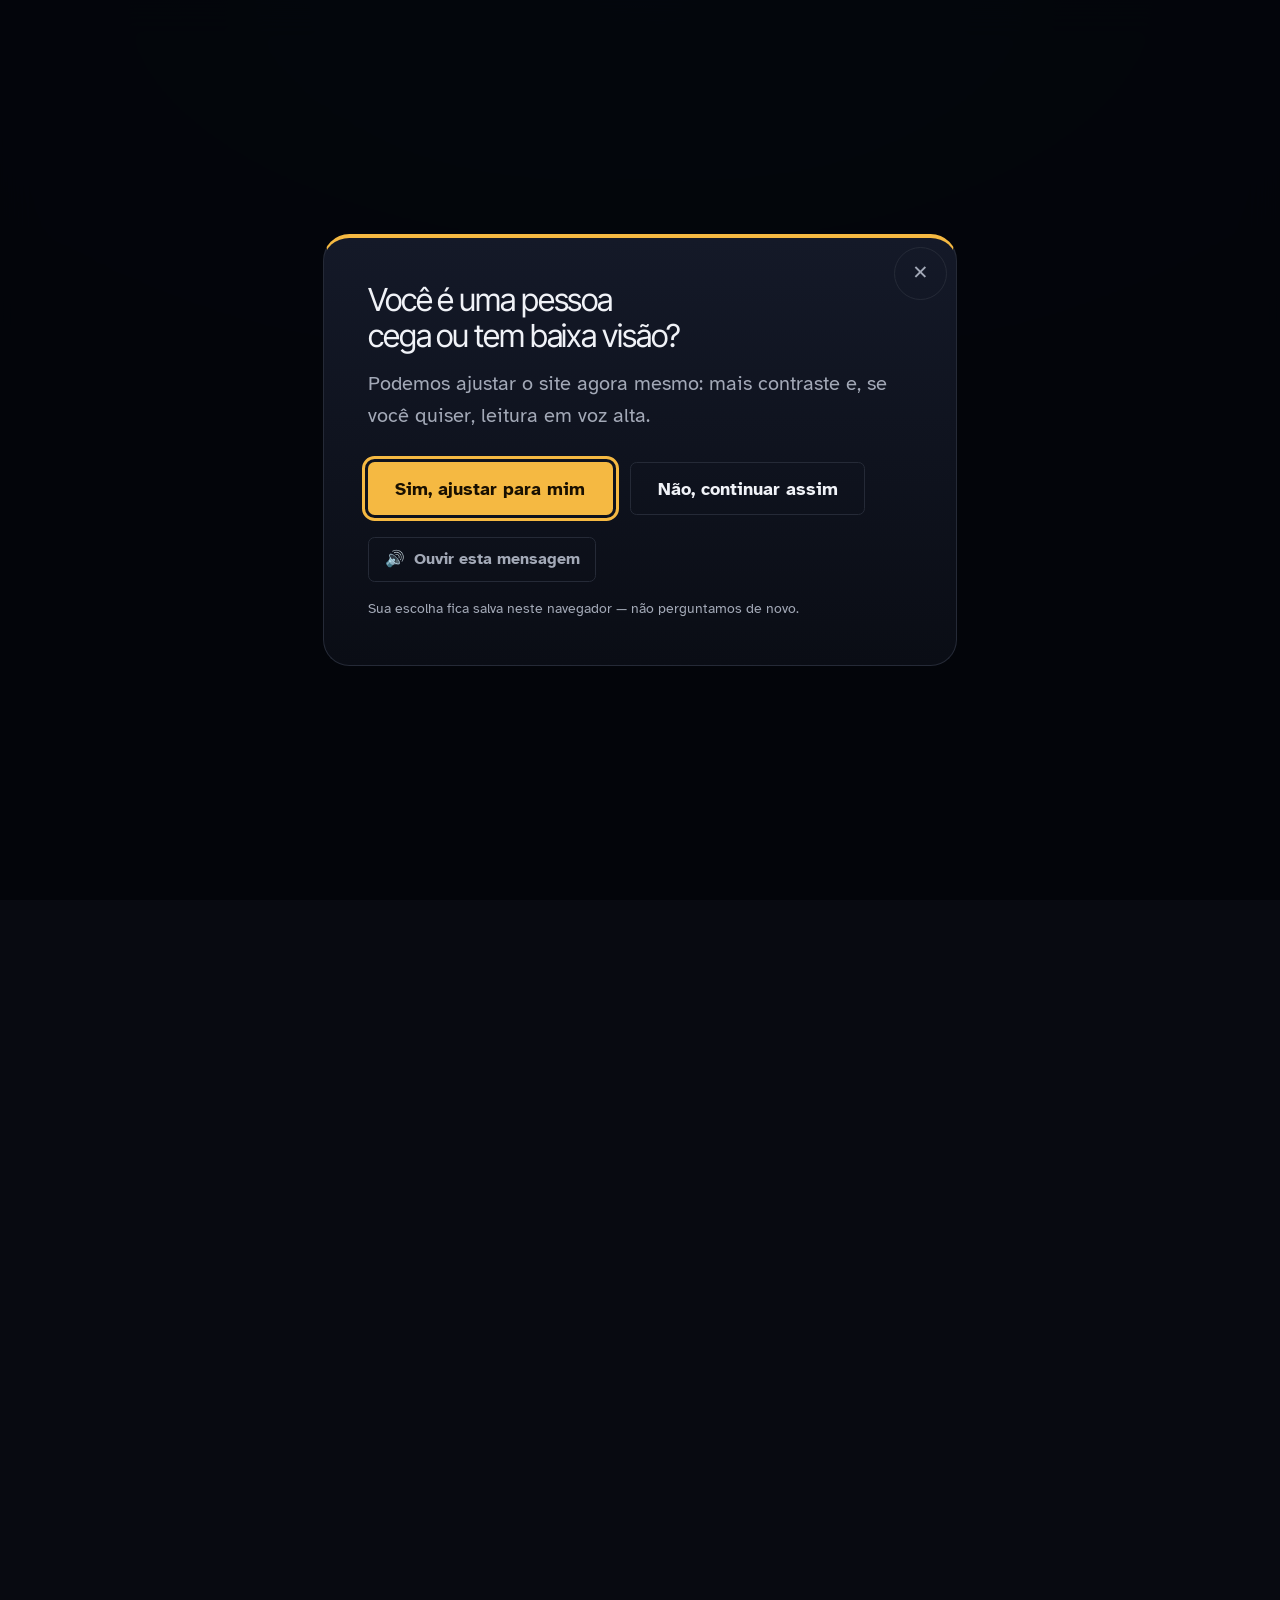
==== commit 9f7e8cc0: "Publica a página de Saúde e prevenção (projeto de Gabriella Marques) Segunda sub-página de conteúdo," ====
--- a/index.html
+++ b/index.html
@@ -107,7 +107,8 @@
         <ul class="menu">
           <li><a href="index.html" aria-current="page">Início</a></li>
           <li><a href="em-breve.html?de=Braille">Braille</a></li>
-          <li><a href="em-breve.html?de=Tecnologia" aria-label="Tecnologia Assistiva">Tecnologia</a></li>
+          <li><a href="tecnologia.html" aria-label="Tecnologia Assistiva">Tecnologia</a></li>
+          <li><a href="doencas.html" aria-label="Saúde e prevenção">Saúde</a></li>
           <li><a href="em-breve.html?de=Jogos">Jogos</a></li>
           <li><a href="em-breve.html?de=Historias">Histórias</a></li>
         </ul>
@@ -284,7 +285,7 @@
             </a>
           </li>
           <li data-anima>
-            <a class="linha" href="em-breve.html?de=Tecnologia">
+            <a class="linha" href="tecnologia.html">
               <span class="linha-numero" aria-hidden="true">02</span>
               <div class="linha-corpo">
                 <h3 class="linha-titulo">Tecnologia Assistiva</h3>
@@ -314,6 +315,18 @@
                 <h3 class="linha-titulo">Histórias</h3>
                 <p class="linha-texto">
                   Relatos reais de pessoas cegas e com baixa visão sobre estudo, trabalho e vida cotidiana.
+                </p>
+              </div>
+              <span class="linha-seta" aria-hidden="true">→</span>
+            </a>
+          </li>
+          <li data-anima>
+            <a class="linha" href="doencas.html">
+              <span class="linha-numero" aria-hidden="true">05</span>
+              <div class="linha-corpo">
+                <h3 class="linha-titulo">Saúde e prevenção</h3>
+                <p class="linha-texto">
+                  Doenças na gravidez e no nascimento que podem causar baixa visão ou cegueira — e o que ajuda a evitá-las.
                 </p>
               </div>
               <span class="linha-seta" aria-hidden="true">→</span>
@@ -409,7 +422,8 @@
       <nav aria-label="Navegação do rodapé">
         <ul class="menu menu-rodape">
           <li><a href="em-breve.html?de=Braille">Braille</a></li>
-          <li><a href="em-breve.html?de=Tecnologia">Tecnologia Assistiva</a></li>
+          <li><a href="tecnologia.html">Tecnologia Assistiva</a></li>
+          <li><a href="doencas.html">Saúde e prevenção</a></li>
           <li><a href="em-breve.html?de=Jogos">Jogos</a></li>
           <li><a href="em-breve.html?de=Historias">Histórias</a></li>
         </ul>
--- a/style.css
+++ b/style.css
@@ -381,8 +381,11 @@
   grid-column: 2;
   justify-self: center;
   gap: 0.6rem;
+  /* Assimétrico de propósito: o logo encosta à esquerda e o nome respira
+     à direita. Ao rolar (nome recolhido) isso vira sobra — ver .rolado. */
   padding: 0.3rem 1.15rem 0.3rem 0.4rem;
   text-decoration: none;
+  transition: padding 0.3s ease, gap 0.3s ease;
 }
 
 .marca-simbolo {
@@ -455,6 +458,14 @@
 .cabecalho.rolado .marca-nome {
   max-width: 0;
   opacity: 0;
+}
+
+/* Sem o nome, o respiro da direita (padding 1.15rem + gap 0.6rem) vira
+   espaço morto e joga o logo pra esquerda. Aqui a pílula fica simétrica,
+   com o logo no centro. */
+.cabecalho.rolado .marca {
+  gap: 0;
+  padding-inline: 0.4rem;
 }
 
 /* --- Navegação (dentro da pílula da esquerda) --- */
@@ -1709,7 +1720,10 @@
 /* Quando a pílula de navegação não cabe mais junto da marca centralizada,
    ela é recolhida (a lista de páginas continua acessível pelo rodapé).
    A marca vai para a esquerda e a acessibilidade fica à direita. */
-@media (max-width: 68rem) {
+/* 78rem (e não 68rem): com 6 itens no menu, a pílula da navegação começa a
+   encostar na marca centralizada por volta de 1180px. Recolhe antes disso —
+   a lista de páginas continua acessível pelo rodapé. */
+@media (max-width: 78rem) {
   .pilula-nav {
     display: none;
   }
@@ -1927,6 +1941,180 @@
 /* No alto contraste, sem o brilho nos pontos (fundo estável) */
 body.alto-contraste .braille-ponto.cheio {
   box-shadow: none;
+}
+
+/* ----------------------------------------------------------
+   18c. Sub-páginas de conteúdo (ex.: tecnologia.html)
+        Abertura da página + lista de ferramentas
+---------------------------------------------------------- */
+/* A primeira seção precisa de folga extra: o cabeçalho é fixo. */
+.pagina-topo {
+  padding-top: calc(var(--altura-cabecalho) + clamp(1.5rem, 5vw, 3.5rem));
+}
+
+/* Sem a divisória de topo — é a primeira seção da página */
+.pagina-topo::before {
+  display: none;
+}
+
+.pagina-topo h1 {
+  font-size: clamp(2rem, 2.5vw + 1.2rem, 3.5rem);
+  max-width: 24ch;
+  margin-inline: auto;
+  text-align: center;
+  margin-bottom: 1.5rem;
+}
+
+.pagina-acoes {
+  display: flex;
+  justify-content: center;
+}
+
+/* Lista de ferramentas: quadros com número, texto e botão */
+.lista-ferramentas {
+  list-style: none;
+  display: grid;
+  gap: 1.25rem;
+}
+
+.ferramenta {
+  display: grid;
+  grid-template-columns: auto minmax(0, 1fr);
+  gap: clamp(1rem, 3vw, 2rem);
+  padding: clamp(1.5rem, 3vw, 2rem);
+  border: 1px solid var(--cor-borda);
+  border-radius: var(--raio);
+  transition: border-color 0.2s ease;
+}
+
+.ferramenta:hover {
+  border-color: var(--cor-acento);
+}
+
+/* Selo com o ícone da ferramenta: quadro hairline, traço âmbar.
+   Cada ícone tem silhueta própria (pessoas ligadas / câmera / alto-falante),
+   pra distinguir as ferramentas de relance. Herda a cor por currentColor,
+   então no alto contraste vira amarelo sozinho. */
+.ferramenta-icone {
+  display: grid;
+  place-items: center;
+  width: 3.25rem;
+  height: 3.25rem;
+  border: 1px solid var(--cor-borda);
+  border-radius: var(--raio-botao);
+  color: var(--cor-acento);
+  transition: border-color 0.2s ease;
+}
+
+.ferramenta-icone svg {
+  width: 1.65rem;
+  height: 1.65rem;
+}
+
+.ferramenta:hover .ferramenta-icone {
+  border-color: var(--cor-acento);
+}
+
+.ferramenta-corpo {
+  display: flex;
+  flex-direction: column;
+  align-items: flex-start;
+  gap: 0.85rem;
+  color: var(--cor-texto-suave);
+}
+
+.ferramenta-titulo {
+  font-size: clamp(1.25rem, 1vw + 1rem, 1.6rem);
+  color: var(--cor-texto);
+}
+
+/* A tradução/autoria do nome, em tom menor — não compete com o título */
+.ferramenta-traducao {
+  font-family: var(--fonte-principal);
+  font-size: 0.82em;
+  font-weight: 400;
+  letter-spacing: 0;
+  color: var(--cor-texto-suave);
+}
+
+.ferramenta-corpo strong {
+  color: var(--cor-texto);
+  font-weight: 700;
+}
+
+/* Onde roda / preço — a "ficha técnica" da ferramenta */
+.ferramenta-onde {
+  font-family: var(--fonte-mono);
+  font-size: 0.78rem;
+  letter-spacing: 0.04em;
+  color: var(--cor-texto-suave);
+}
+
+@media (max-width: 40rem) {
+  .ferramenta {
+    grid-template-columns: 1fr;
+    gap: 1rem;
+  }
+}
+
+/* Lista de doenças (doencas.html): quadros com etiqueta de categoria */
+.lista-doencas {
+  list-style: none;
+  display: grid;
+  grid-template-columns: repeat(auto-fit, minmax(min(100%, 24rem), 1fr));
+  gap: 1.25rem;
+}
+
+.doenca {
+  display: flex;
+  flex-direction: column;
+  gap: 0.75rem;
+  padding: clamp(1.5rem, 3vw, 2rem);
+  border: 1px solid var(--cor-borda);
+  border-radius: var(--raio);
+  color: var(--cor-texto-suave);
+  transition: border-color 0.2s ease;
+}
+
+.doenca:hover {
+  border-color: var(--cor-acento);
+}
+
+/* Etiqueta que agrupa a condição (infecção, prematuridade, ao nascer...) */
+.doenca-tag {
+  font-family: var(--fonte-mono);
+  font-size: 0.72rem;
+  font-weight: 500;
+  letter-spacing: 0.1em;
+  text-transform: uppercase;
+  color: var(--cor-acento);
+}
+
+.doenca h3 {
+  font-size: clamp(1.15rem, 0.8vw + 1rem, 1.45rem);
+  color: var(--cor-texto);
+}
+
+.doenca strong {
+  color: var(--cor-texto);
+  font-weight: 700;
+}
+
+/* Aviso de que é conteúdo escolar, não orientação médica */
+.nota-saude {
+  max-width: 60ch;
+  margin: 2.5rem auto 0;
+  padding: 1.25rem 1.5rem;
+  border: 1px solid var(--cor-borda);
+  border-left: 3px solid var(--cor-acento);
+  border-radius: var(--raio-botao);
+  font-size: 0.92rem;
+  text-align: left;
+  color: var(--cor-texto-suave);
+}
+
+.nota-saude strong {
+  color: var(--cor-texto);
 }
 
 /* --- Página placeholder "em desenvolvimento" (em-breve.html) --- */
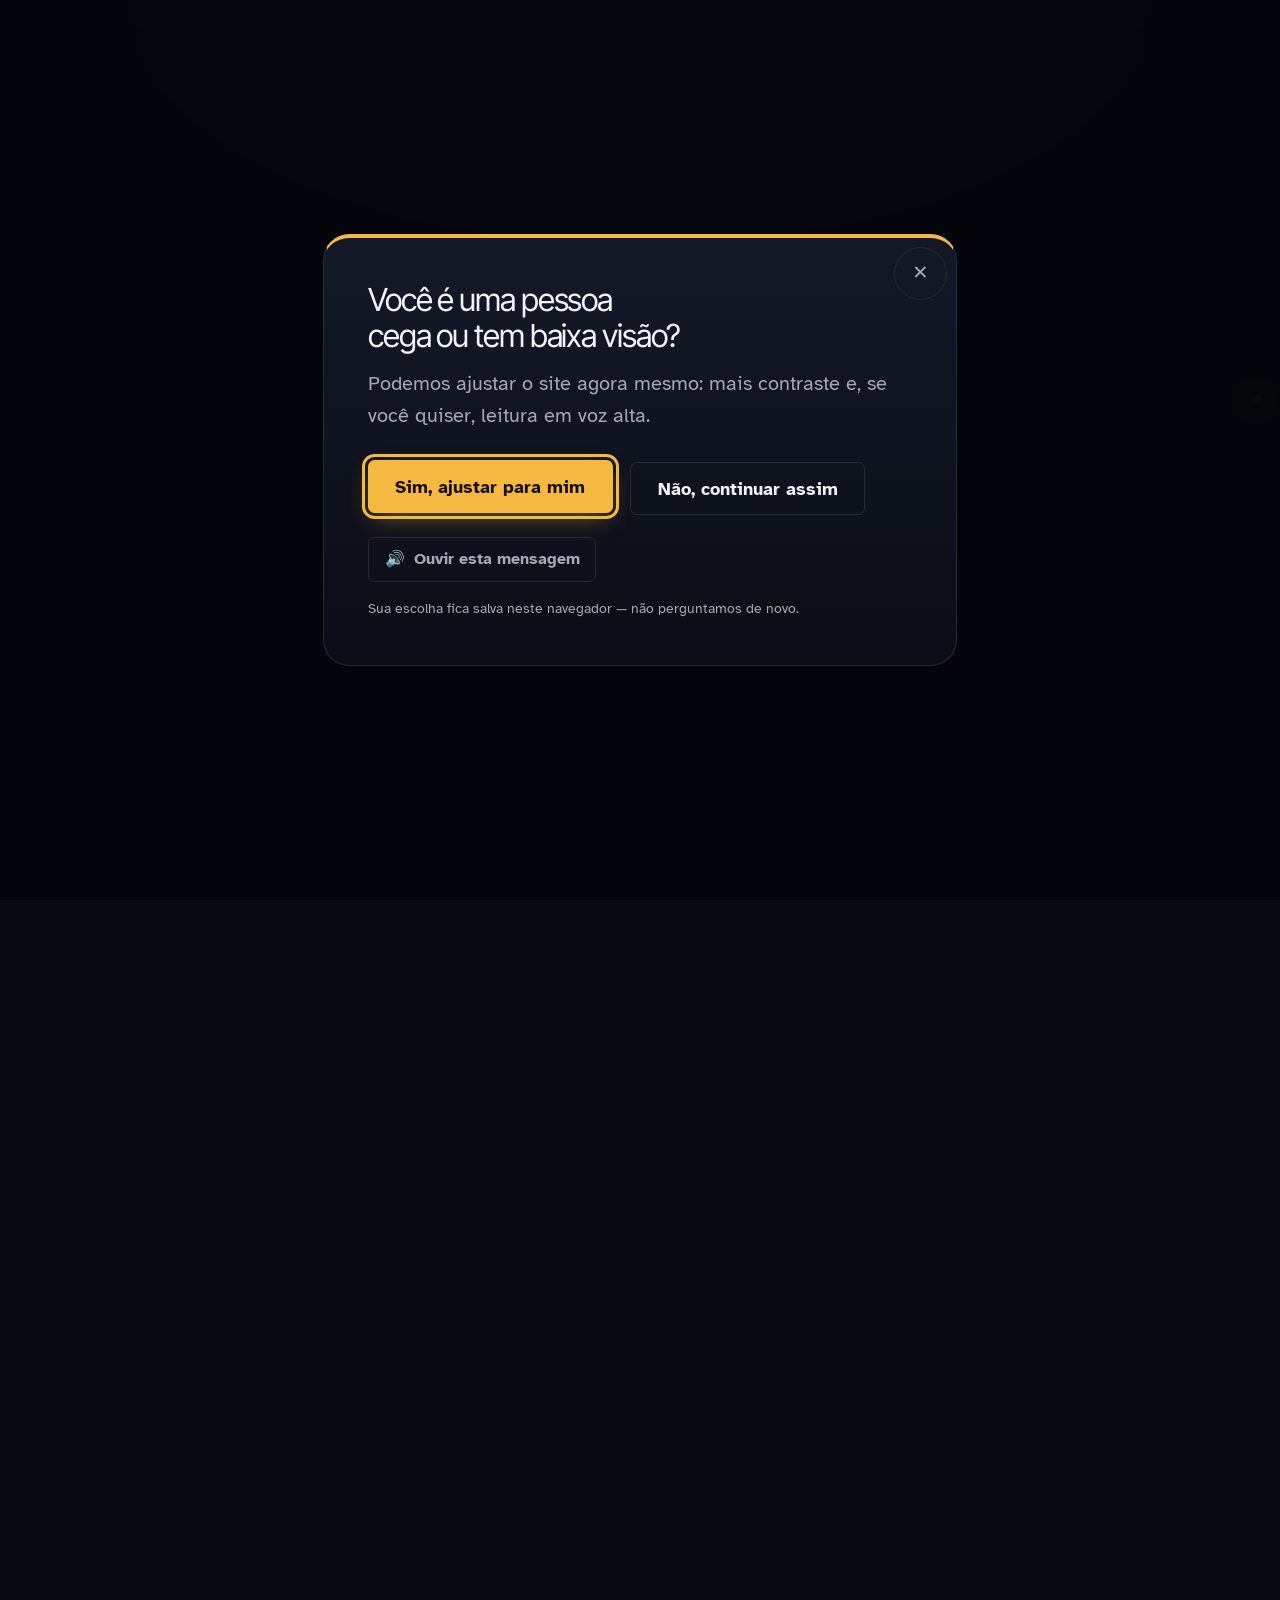
==== commit 8a81b1f7: "Publica "Direitos e leis", da turma do 2º A Sexta contribuição da turma: as leis que amparam pessoas" ====
--- a/index.html
+++ b/index.html
@@ -109,7 +109,7 @@
           <li><a href="em-breve.html?de=Braille">Braille</a></li>
           <li><a href="tecnologia.html" aria-label="Tecnologia Assistiva">Tecnologia</a></li>
           <li><a href="doencas.html" aria-label="Saúde e prevenção">Saúde</a></li>
-          <li><a href="em-breve.html?de=Jogos">Jogos</a></li>
+          <li><a href="jogos.html">Jogos</a></li>
           <li><a href="em-breve.html?de=Historias">Histórias</a></li>
         </ul>
       </nav>
@@ -297,12 +297,13 @@
             </a>
           </li>
           <li data-anima>
-            <a class="linha" href="em-breve.html?de=Jogos">
+            <a class="linha" href="jogos.html">
               <span class="linha-numero" aria-hidden="true">03</span>
               <div class="linha-corpo">
                 <h3 class="linha-titulo">Jogos</h3>
                 <p class="linha-texto">
-                  Desafios que treinam o ouvido, o tato e o alfabeto Braille — feitos para todo mundo jogar.
+                  Três desafios: escrever em Braille, aprender a digitar sem olhar e testar o que
+                  você sabe sobre o olho — feitos para todo mundo jogar.
                 </p>
               </div>
               <span class="linha-seta" aria-hidden="true">→</span>
@@ -327,6 +328,18 @@
                 <h3 class="linha-titulo">Saúde e prevenção</h3>
                 <p class="linha-texto">
                   Doenças na gravidez e no nascimento que podem causar baixa visão ou cegueira — e o que ajuda a evitá-las.
+                </p>
+              </div>
+              <span class="linha-seta" aria-hidden="true">→</span>
+            </a>
+          </li>
+          <li data-anima>
+            <a class="linha" href="leis.html">
+              <span class="linha-numero" aria-hidden="true">06</span>
+              <div class="linha-corpo">
+                <h3 class="linha-titulo">Direitos e leis</h3>
+                <p class="linha-texto">
+                  Trinta anos de conquistas: as leis que garantem acessibilidade, trabalho, cão-guia e autonomia — com o texto oficial de cada uma.
                 </p>
               </div>
               <span class="linha-seta" aria-hidden="true">→</span>
@@ -424,7 +437,8 @@
           <li><a href="em-breve.html?de=Braille">Braille</a></li>
           <li><a href="tecnologia.html">Tecnologia Assistiva</a></li>
           <li><a href="doencas.html">Saúde e prevenção</a></li>
-          <li><a href="em-breve.html?de=Jogos">Jogos</a></li>
+          <li><a href="leis.html">Direitos e leis</a></li>
+          <li><a href="jogos.html">Jogos</a></li>
           <li><a href="em-breve.html?de=Historias">Histórias</a></li>
         </ul>
       </nav>
--- a/style.css
+++ b/style.css
@@ -638,8 +638,9 @@
      celular; min-height (não height) deixa crescer se o conteúdo for
      mais alto que a tela. Padding pequeno e simétrico — a centralização
      é que distribui o espaço. */
-  min-height: calc(100vh - var(--altura-cabecalho));
-  min-height: calc(100svh - var(--altura-cabecalho));
+  /* --cabecalho-real é medido pelo script.js; o token é só o plano B */
+  min-height: calc(100vh - var(--cabecalho-real, var(--altura-cabecalho)));
+  min-height: calc(100svh - var(--cabecalho-real, var(--altura-cabecalho)));
   display: flex;
   flex-direction: column;
   justify-content: center;
@@ -1403,6 +1404,14 @@
   gap: 1.25rem;
 }
 
+/* Lista semântica (<ul>) sem a aparência de lista: o leitor de tela
+   continua anunciando "lista de 3 itens", a tela mostra só os cartões. */
+.lista-limpa {
+  list-style: none;
+  margin: 0;
+  padding: 0;
+}
+
 .cartao {
   display: flex;
   flex-direction: column;
@@ -1419,6 +1428,81 @@
 .cartao:hover {
   transform: translateY(-4px);
   border-color: var(--cor-acento);
+}
+
+/* Cartão de escolha de jogo (jogos.html) — a "tela antes do jogo".
+   O número é mono (etiqueta), o título é Inter Tight e o autor fica
+   sempre visível: o conteúdo é de quem fez. */
+.cartao-jogo {
+  gap: 0.6rem;
+  color: inherit;
+}
+
+.cartao-jogo:focus-visible {
+  border-color: var(--cor-acento);
+}
+
+.cartao-numero {
+  font-family: var(--fonte-mono);
+  font-size: 0.75rem;
+  font-weight: 500;
+  text-transform: uppercase;
+  letter-spacing: 0.16em;
+  color: var(--cor-acento);
+}
+
+.cartao-titulo {
+  font-family: var(--fonte-titulo);
+  font-size: 1.45rem;
+  font-weight: 600;
+  letter-spacing: -0.035em;
+  line-height: 1.15;
+  color: var(--cor-texto);
+  margin: 0;
+}
+
+.cartao-descricao {
+  color: var(--cor-texto-suave);
+  margin: 0;
+  flex-grow: 1;
+}
+
+.cartao-autor {
+  font-size: 0.9rem;
+  color: var(--cor-texto-suave);
+  margin: 0;
+}
+
+.cartao-autor strong {
+  color: var(--cor-texto);
+}
+
+/* Chamada para a ação: some da leitura por voz do rodapé porque a
+   seta já é decorativa e o link inteiro é clicável. */
+.cartao-acao {
+  display: inline-flex;
+  align-items: center;
+  gap: 0.4rem;
+  font-weight: 700;
+  color: var(--cor-acento);
+  margin: 0;
+}
+
+.cartao-acao .seta {
+  transition: transform 0.15s ease;
+}
+
+@media (prefers-reduced-motion: no-preference) {
+  .cartao:hover .cartao-acao .seta {
+    transform: translateX(4px);
+  }
+}
+
+/* Alto contraste: nada se move. O cartão continua indicando o foco e o
+   hover pela borda âmbar, não por deslocamento. */
+body.alto-contraste .cartao:hover,
+body.alto-contraste .cartao:hover .cartao-acao .seta {
+  transform: none;
 }
 
 /* ----------------------------------------------------------
@@ -1792,7 +1876,10 @@
    pra ficar SEMPRE visível (não depende da altura do conteúdo). */
 .hero-rolar {
   position: absolute;
-  bottom: 1.25rem;
+  /* 2,2rem e não 1,25rem: ao corrigir a altura do cabeçalho o hero ficou
+     16px mais alto e a dica desceu junto, encostando na borda da tela.
+     Isto devolve a distância que ela tinha antes. */
+  bottom: 2.2rem;
   left: 50%;
   transform: translateX(-50%);
   display: inline-flex;
@@ -1947,9 +2034,18 @@
    18c. Sub-páginas de conteúdo (ex.: tecnologia.html)
         Abertura da página + lista de ferramentas
 ---------------------------------------------------------- */
-/* A primeira seção precisa de folga extra: o cabeçalho é fixo. */
+/* A abertura de cada sub-página ocupa a tela inteira, como o hero da home:
+   o cabeçalho é sticky (ocupa espaço), então uma tela = 100svh menos ele.
+   Assim nada da próxima seção "vaza" por baixo da dobra. Como é min-height,
+   páginas cujo topo já é comprido (as de jogo) simplesmente crescem. */
 .pagina-topo {
-  padding-top: calc(var(--altura-cabecalho) + clamp(1.5rem, 5vw, 3.5rem));
+  position: relative;
+  min-height: calc(100vh - var(--cabecalho-real, var(--altura-cabecalho)));
+  min-height: calc(100svh - var(--cabecalho-real, var(--altura-cabecalho)));
+  display: flex;
+  flex-direction: column;
+  justify-content: center;
+  padding-block: clamp(1.5rem, 4vh, 3rem);
 }
 
 /* Sem a divisória de topo — é a primeira seção da página */
@@ -1957,12 +2053,50 @@
   display: none;
 }
 
+/* Ocupando a tela inteira, o título precisa de peso — antes parava em
+   3,5rem e ficava perdido no meio da folga. */
 .pagina-topo h1 {
-  font-size: clamp(2rem, 2.5vw + 1.2rem, 3.5rem);
-  max-width: 24ch;
+  font-size: clamp(2.3rem, 3.2vw + 1.3rem, 4.5rem);
+  max-width: 22ch;
   margin-inline: auto;
   text-align: center;
-  margin-bottom: 1.5rem;
+  margin-bottom: 1.75rem;
+}
+
+.pagina-topo .secao-intro {
+  font-size: clamp(1.1rem, 0.6vw + 0.95rem, 1.3rem);
+  max-width: 56ch;
+  margin-bottom: 2.5rem;
+}
+
+/* Brilho âmbar de fundo, como no hero da home: dá presença à tela de
+   abertura em vez de deixá-la só vazia. Estático (o da home já anima)
+   e com máscara para não vazar na seção seguinte. */
+.pagina-topo::after {
+  content: "";
+  position: absolute;
+  left: 0;
+  right: 0;
+  top: calc(-1 * var(--cabecalho-real, var(--altura-cabecalho)));
+  bottom: 0;
+  z-index: -1;
+  pointer-events: none;
+  background:
+    radial-gradient(42vmax 34vmax at 50% 42%, rgba(245, 185, 66, 0.13), transparent 68%),
+    radial-gradient(30vmax 26vmax at 50% 30%, rgba(240, 191, 95, 0.07), transparent 66%);
+  -webkit-mask-image:
+    linear-gradient(to bottom, #000 68%, transparent 100%),
+    linear-gradient(to right, transparent, #000 14%, #000 86%, transparent);
+  -webkit-mask-composite: source-in;
+  mask-image:
+    linear-gradient(to bottom, #000 68%, transparent 100%),
+    linear-gradient(to right, transparent, #000 14%, #000 86%, transparent);
+  mask-composite: intersect;
+}
+
+/* Alto contraste: fundo preto sólido, sem brilho */
+body.alto-contraste .pagina-topo::after {
+  display: none;
 }
 
 .pagina-acoes {
@@ -2100,6 +2234,102 @@
   font-weight: 700;
 }
 
+/* Lista compacta para itens CURTOS (sinais de alerta, prevenção).
+   Os quadros de .compromisso são feitos para parágrafos; com três
+   palavras eles ficam ocos. Aqui, filete em vez de caixa: denso,
+   alinhado e sem cartão órfão sobrando na última linha. */
+.lista-curta {
+  list-style: none;
+  display: grid;
+  grid-template-columns: repeat(auto-fit, minmax(min(100%, 19rem), 1fr));
+  column-gap: clamp(1.5rem, 4vw, 3rem);
+  max-width: 56rem;
+  margin-inline: auto;
+  text-align: left;
+}
+
+.item-curto {
+  display: flex;
+  align-items: flex-start;
+  gap: 0.85rem;
+  padding: 0.95rem 0;
+  border-top: 1px solid var(--cor-borda);
+  color: var(--cor-texto-suave);
+}
+
+/* Lista com número ímpar de itens: o último ficaria sozinho e deixaria um
+   buraco ao lado. Aqui ele ocupa a linha inteira e vai para o centro,
+   fechando a lista sem parecer que faltou alguma coisa. */
+.item-curto:last-child:nth-child(odd) {
+  grid-column: 1 / -1;
+  justify-content: center;
+}
+
+.item-curto-marca {
+  flex-shrink: 0;
+  display: grid;
+  place-items: center;
+  width: 1.6rem;
+  height: 1.6rem;
+  margin-top: 0.1rem;
+  border: 1px solid var(--cor-acento);
+  border-radius: 50%;
+  color: var(--cor-acento);
+  font-size: 0.8rem;
+  font-weight: 700;
+  line-height: 1;
+}
+
+.item-curto strong {
+  color: var(--cor-texto);
+  font-weight: 700;
+}
+
+/* Artigo de texto corrido (ex.: a parte de óptica na página de saúde).
+   Alinhado à esquerda e com medida de leitura curta — parágrafo largo
+   e centralizado cansa. */
+.artigo {
+  max-width: 68ch;
+  margin-inline: auto;
+  text-align: left;
+  color: var(--cor-texto-suave);
+}
+
+.artigo h3 {
+  margin-top: 2.5rem;
+  margin-bottom: 0.85rem;
+  font-size: clamp(1.2rem, 0.9vw + 1rem, 1.5rem);
+  color: var(--cor-texto);
+}
+
+.artigo h3:first-child {
+  margin-top: 0;
+}
+
+.artigo p + p {
+  margin-top: 0.85rem;
+}
+
+.artigo strong {
+  color: var(--cor-texto);
+  font-weight: 700;
+}
+
+/* Crédito ao autor de um trecho específico da página */
+.artigo-credito {
+  max-width: 68ch;
+  margin: 2.5rem auto 0;
+  padding-top: 1.25rem;
+  border-top: 1px solid var(--cor-borda);
+  font-size: 0.88rem;
+  text-align: left;
+  color: var(--cor-texto-suave);
+}
+
+.artigo-credito strong {
+  color: var(--cor-texto);
+}
+
 /* Aviso de que é conteúdo escolar, não orientação médica */
 .nota-saude {
   max-width: 60ch;
@@ -2115,6 +2345,508 @@
 
 .nota-saude strong {
   color: var(--cor-texto);
+}
+
+/* ----------------------------------------------------------
+   18d. Jogos (jogos.html): simulador Braille e quiz
+---------------------------------------------------------- */
+/* ----------------------------------------------------------
+   18e. Projeto conceito (AcessiCar, na página de Tecnologia)
+   Precisa ficar VISUALMENTE claro que não é um app real —
+   daí o selo, e não só uma frase perdida no meio do texto.
+---------------------------------------------------------- */
+.selo-conceito {
+  display: flex;
+  align-items: center;
+  justify-content: center;
+  gap: 0.6rem;
+  max-width: 46rem;
+  margin: 0 auto 2.5rem;
+  padding: 0.8rem 1.25rem;
+  border: 1px dashed var(--cor-acento);
+  border-radius: var(--raio-botao);
+  font-family: var(--fonte-mono);
+  font-size: 0.8rem;
+  line-height: 1.5;
+  letter-spacing: 0.02em;
+  color: var(--cor-texto);
+  text-align: left;
+}
+
+.selo-conceito-marca {
+  flex-shrink: 0;
+  color: var(--cor-acento);
+  font-size: 1rem;
+}
+
+/* A marca do AcessiCar entra SEM moldura: o fundo azul dela foi recortado,
+   então a arte flutua direto sobre o navy do site, como um símbolo — em vez
+   de um retângulo azul colado no meio da página. */
+.conceito-marca {
+  width: min(100%, 15rem);
+  margin: 0 auto 3rem;
+}
+
+.conceito-marca img {
+  display: block;
+  width: 100%;
+  height: auto;
+}
+
+.conceito-subtitulo {
+  max-width: 56rem;
+  margin: 3rem auto 1.5rem;
+  font-size: clamp(1.2rem, 1vw + 1rem, 1.6rem);
+  text-align: center;
+  color: var(--cor-texto);
+}
+
+.conceito-nota {
+  max-width: 52ch;
+  margin: -0.75rem auto 1.5rem;
+  font-size: 0.92rem;
+  text-align: center;
+  color: var(--cor-texto-suave);
+}
+
+/* --- O problema: texto editorial com filete âmbar, sem caixinha --- */
+.problemas {
+  list-style: none;
+  display: grid;
+  grid-template-columns: repeat(auto-fit, minmax(min(100%, 21rem), 1fr));
+  gap: 1.75rem clamp(1.5rem, 4vw, 3rem);
+  max-width: 54rem;
+  margin-inline: auto;
+  text-align: left;
+}
+
+.problema {
+  padding-left: 1.35rem;
+  border-left: 2px solid var(--cor-borda);
+  color: var(--cor-texto-suave);
+  transition: border-color 0.25s ease;
+}
+
+.problema:hover {
+  border-left-color: var(--cor-acento);
+}
+
+.problema-titulo {
+  margin-bottom: 0.4rem;
+  font-family: var(--fonte-titulo);
+  font-size: clamp(1.1rem, 0.8vw + 0.9rem, 1.35rem);
+  font-weight: 500;
+  letter-spacing: -0.02em;
+  color: var(--cor-texto);
+}
+
+/* --- A rota: o trajeto que se acende conforme a pessoa rola --- */
+.rota-palco {
+  --rota-marca: 2.75rem;
+  position: relative;
+  max-width: 44rem;
+  margin: 0 auto;
+  text-align: left;
+}
+
+/* Trilho cinza; o topo e a altura vêm do script.js, para começar e
+   terminar exatamente no centro da primeira e da última parada. */
+.rota-trilho {
+  position: absolute;
+  left: calc(var(--rota-marca) / 2 - 1px);
+  top: var(--rota-topo, calc(var(--rota-marca) / 2));
+  height: var(--rota-altura, calc(100% - var(--rota-marca)));
+  width: 2px;
+  border-radius: 2px;
+  background-color: var(--cor-borda);
+  overflow: hidden;
+}
+
+.rota-avanco {
+  display: block;
+  width: 100%;
+  height: 100%;
+  background-color: var(--cor-acento);
+  transform: scaleY(var(--rota, 0));
+  transform-origin: top center;
+  transition: transform 0.12s linear;
+}
+
+.rota {
+  list-style: none;
+  display: grid;
+  gap: 2.25rem;
+}
+
+.rota-parada {
+  display: grid;
+  grid-template-columns: var(--rota-marca) minmax(0, 1fr);
+  align-items: start;
+  gap: clamp(1rem, 2.5vw, 1.5rem);
+}
+
+.rota-marca {
+  position: relative;
+  z-index: 1;
+  display: grid;
+  place-items: center;
+  width: var(--rota-marca);
+  height: var(--rota-marca);
+  border: 2px solid var(--cor-borda);
+  border-radius: 50%;
+  background-color: var(--cor-fundo);
+  font-family: var(--fonte-mono);
+  font-size: 0.95rem;
+  font-weight: 500;
+  color: var(--cor-texto-suave);
+  transition: border-color 0.35s ease, background-color 0.35s ease,
+    color 0.35s ease, transform 0.35s ease;
+}
+
+.rota-marca svg {
+  width: 1.35rem;
+  height: 1.35rem;
+}
+
+/* Parada alcançada: acende em âmbar */
+.rota-parada.alcancada .rota-marca {
+  border-color: var(--cor-acento);
+  background-color: var(--cor-acento);
+  color: var(--cor-acento-texto);
+  transform: scale(1.07);
+}
+
+.rota-texto {
+  color: var(--cor-texto-suave);
+  padding-top: 0.35rem;
+}
+
+.rota-titulo {
+  font-family: var(--fonte-titulo);
+  font-size: clamp(1.1rem, 0.8vw + 0.9rem, 1.35rem);
+  font-weight: 500;
+  letter-spacing: -0.02em;
+  color: var(--cor-texto);
+  margin-bottom: 0.25rem;
+  transition: color 0.35s ease;
+}
+
+.rota-parada.alcancada .rota-titulo {
+  color: var(--cor-acento);
+}
+
+/* --- Segurança: painéis com ícone desenhado --- */
+.grade-protecao {
+  list-style: none;
+  display: grid;
+  /* 2×2 na mesma largura da rota — em 4 colunas o texto ficava espremido */
+  grid-template-columns: repeat(auto-fit, minmax(min(100%, 19rem), 1fr));
+  gap: 1.25rem;
+  max-width: 44rem;
+  margin-inline: auto;
+  text-align: left;
+}
+
+.protecao {
+  display: flex;
+  flex-direction: column;
+  gap: 0.7rem;
+  padding: clamp(1.25rem, 3vw, 1.6rem);
+  border: 1px solid var(--cor-borda);
+  border-radius: var(--raio);
+  color: var(--cor-texto-suave);
+  font-size: 0.95rem;
+  transition: border-color 0.25s ease;
+}
+
+.protecao:hover,
+.protecao:hover .ferramenta-icone {
+  border-color: var(--cor-acento);
+}
+
+.protecao-titulo {
+  font-weight: 700;
+  color: var(--cor-texto);
+}
+
+.protecao strong {
+  color: var(--cor-texto);
+}
+
+.conceito-fecho {
+  max-width: 60ch;
+  margin: 3rem auto 0;
+  text-align: center;
+  color: var(--cor-texto-suave);
+}
+
+.conceito-fecho strong {
+  color: var(--cor-texto);
+}
+
+.conceito-fecho em {
+  color: var(--cor-acento);
+  font-style: italic;
+}
+
+/* Explicação do porquê a narração vem desligada */
+.nota-som {
+  max-width: 52ch;
+  margin: 1.5rem auto 0;
+  font-size: 0.88rem;
+  color: var(--cor-texto-suave);
+}
+
+.nota-som strong {
+  color: var(--cor-texto);
+}
+
+/* Quadro que envolve cada jogo */
+.jogo {
+  max-width: 46rem;
+  margin-inline: auto;
+  padding: clamp(1.5rem, 3.5vw, 2.5rem);
+  border: 1px solid var(--cor-borda);
+  border-radius: var(--raio);
+  text-align: center;
+}
+
+.jogo-dica {
+  max-width: 44ch;
+  margin: 0 auto 2rem;
+  font-size: 0.92rem;
+  color: var(--cor-texto-suave);
+}
+
+/* --- Simulador: a cela de 6 pontos e a leitura ao lado --- */
+.simulador-palco {
+  display: flex;
+  flex-wrap: wrap;
+  align-items: center;
+  justify-content: center;
+  gap: clamp(2rem, 6vw, 4rem);
+}
+
+.simulador-cela {
+  display: grid;
+  grid-template-columns: repeat(2, auto);
+  gap: clamp(0.75rem, 2vw, 1.1rem);
+}
+
+/* Cada ponto é um BOTÃO: funciona com clique, toque e Tab */
+.sim-ponto {
+  width: clamp(2.75rem, 7vw, 3.5rem);
+  height: clamp(2.75rem, 7vw, 3.5rem);
+  padding: 0;
+  border: 2px solid var(--cor-borda);
+  border-radius: 50%;
+  background: transparent;
+  cursor: pointer;
+  transition: background-color 0.15s ease, border-color 0.15s ease, transform 0.15s ease;
+}
+
+.sim-ponto:hover {
+  border-color: var(--cor-acento-medio);
+}
+
+.sim-ponto.aceso {
+  background: var(--cor-acento);
+  border-color: var(--cor-acento);
+  box-shadow: 0 0 1.1rem rgba(245, 185, 66, 0.45);
+}
+
+.sim-ponto:active {
+  transform: scale(0.94);
+}
+
+/* A letra que os pontos formam */
+.simulador-leitura {
+  display: flex;
+  flex-direction: column;
+  align-items: center;
+  gap: 0.2rem;
+  min-width: 6rem;
+}
+
+.simulador-glifo {
+  font-family: "Segoe UI Symbol", "Apple Symbols", "Noto Sans Symbols 2", var(--fonte-principal), sans-serif;
+  font-size: 2.5rem;
+  line-height: 1;
+  color: var(--cor-acento);
+}
+
+.simulador-letra {
+  font-family: var(--fonte-titulo);
+  font-size: clamp(3rem, 9vw, 4.5rem);
+  font-weight: 600;
+  line-height: 1;
+  letter-spacing: -0.03em;
+  color: var(--cor-texto);
+}
+
+/* Combinação que não corresponde a letra nenhuma */
+.simulador-letra.sim-letra-vaga {
+  color: var(--cor-texto-suave);
+}
+
+/* Cela vazia: o "—" fica discreto, sem gritar na tela */
+.simulador-letra.sim-letra-vazia {
+  color: var(--cor-borda);
+}
+
+.simulador-legenda {
+  font-family: var(--fonte-mono);
+  font-size: 0.7rem;
+  letter-spacing: 0.14em;
+  text-transform: uppercase;
+  color: var(--cor-texto-suave);
+}
+
+.simulador-teclas {
+  margin-top: 2rem;
+  font-family: var(--fonte-mono);
+  font-size: 0.78rem;
+  letter-spacing: 0.02em;
+  color: var(--cor-texto-suave);
+}
+
+.simulador-acoes {
+  display: flex;
+  flex-wrap: wrap;
+  justify-content: center;
+  gap: 0.75rem;
+  margin-top: 1.5rem;
+}
+
+.simulador-rotulo {
+  margin-top: 2rem;
+  font-family: var(--fonte-mono);
+  font-size: 0.7rem;
+  letter-spacing: 0.14em;
+  text-transform: uppercase;
+  color: var(--cor-texto-suave);
+}
+
+.simulador-texto {
+  min-height: 2.4rem;
+  margin-top: 0.5rem;
+  font-family: var(--fonte-titulo);
+  font-size: clamp(1.5rem, 4vw, 2.25rem);
+  font-weight: 500;
+  letter-spacing: 0.12em;
+  color: var(--cor-acento);
+  word-break: break-all;
+}
+
+.simulador-texto:empty::before {
+  content: "—";
+  color: var(--cor-borda);
+  letter-spacing: 0;
+}
+
+/* --- Quiz --- */
+.quiz {
+  list-style: none;
+  counter-reset: pergunta;
+  display: grid;
+  gap: 1.25rem;
+  max-width: 46rem;
+  margin-inline: auto;
+  text-align: left;
+}
+
+.quiz-item {
+  counter-increment: pergunta;
+  padding: clamp(1.25rem, 3vw, 1.75rem);
+  border: 1px solid var(--cor-borda);
+  border-radius: var(--raio);
+}
+
+.quiz-pergunta {
+  margin-bottom: 1rem;
+  font-weight: 700;
+  color: var(--cor-texto);
+}
+
+.quiz-pergunta::before {
+  content: counter(pergunta) ". ";
+  font-family: var(--fonte-mono);
+  font-weight: 500;
+  color: var(--cor-acento);
+}
+
+.quiz-opcoes {
+  display: grid;
+  gap: 0.5rem;
+}
+
+.quiz-opcao {
+  width: 100%;
+  padding: 0.7rem 1rem;
+  font-family: var(--fonte-principal);
+  font-size: 1rem;
+  text-align: left;
+  color: var(--cor-texto);
+  background: transparent;
+  border: 1px solid var(--cor-borda);
+  border-radius: var(--raio-botao);
+  cursor: pointer;
+  transition: border-color 0.2s ease, color 0.2s ease;
+}
+
+.quiz-opcao:hover:not(:disabled) {
+  border-color: var(--cor-acento);
+}
+
+.quiz-opcao:disabled {
+  cursor: default;
+  opacity: 0.75;
+}
+
+/* Certa e errada trazem SÍMBOLO junto da cor (nunca só cor) */
+.quiz-opcao.certa {
+  border-color: var(--cor-acento);
+  color: var(--cor-acento);
+  opacity: 1;
+}
+
+.quiz-opcao.certa::after {
+  content: " ✔";
+  font-weight: 700;
+}
+
+.quiz-opcao.errada {
+  border-style: dashed;
+  color: var(--cor-texto-suave);
+}
+
+.quiz-opcao.errada::after {
+  content: " ✕";
+  font-weight: 700;
+}
+
+.quiz-feedback {
+  margin-top: 0.85rem;
+  font-size: 0.92rem;
+  color: var(--cor-texto-suave);
+}
+
+.quiz-feedback.visivel.acertou {
+  color: var(--cor-acento);
+}
+
+.quiz-placar {
+  margin-top: 2rem;
+  text-align: center;
+  font-family: var(--fonte-mono);
+  font-size: 0.9rem;
+  letter-spacing: 0.04em;
+  color: var(--cor-texto);
+}
+
+/* No alto contraste, sem brilho nos pontos (página estável) */
+body.alto-contraste .sim-ponto.aceso {
+  box-shadow: none;
 }
 
 /* --- Página placeholder "em desenvolvimento" (em-breve.html) --- */
@@ -2365,3 +3097,1559 @@
     transform: none !important;
   }
 }
+
+
+/* ==========================================================
+   21. Camada de refinamento "ponto a ponto" (motion redesign)
+   ----------------------------------------------------------
+   Adição sobre o guia de estilo existente — não substitui nada.
+   Princípio: o movimento explica hierarquia, continuidade e
+   progresso. Tudo aqui é transform/opacity, curto, disparado
+   uma vez, e desligado no alto contraste e no "reduzir movimento"
+   (guardas no fim desta seção, 21.z).
+   ========================================================== */
+
+:root {
+  --mov-curto: 180ms;
+  --mov-medio: 320ms;
+  --mov-longo: 620ms;
+  --curva-saida: cubic-bezier(0.22, 1, 0.36, 1);   /* entra rápido, assenta */
+  --curva-suave: cubic-bezier(0.4, 0, 0.2, 1);
+}
+
+/* --- 21a. Entrada: mesma linguagem, curva melhor ------------ */
+.anima-entrada {
+  transform: translateY(0.9rem);
+  filter: blur(5px);
+  transition:
+    opacity var(--mov-longo) var(--curva-saida),
+    transform var(--mov-longo) var(--curva-saida),
+    filter var(--mov-longo) var(--curva-saida);
+}
+
+/* O olho não compete com o título: entra um pouco maior e assenta */
+.hero-visual.anima-entrada {
+  transform: translateY(0.9rem) scale(0.985);
+}
+
+.hero-visual.anima-entrada.visivel {
+  transform: none;
+}
+
+/* --- 21b. Ritmo entre seções -------------------------------
+   A divisória nasce do centro e se abre quando a seção entra;
+   as barras do rótulo crescem em seguida. É a "passagem" de uma
+   seção para a outra, não um corte seco. A classe .secao-vista
+   é aplicada uma única vez pelo script.js (IntersectionObserver). */
+@media (prefers-reduced-motion: no-preference) {
+  .secao::before {
+    transform: translateX(-50%) scaleX(0.12);
+    transform-origin: center;
+    opacity: 0.35;
+    transition:
+      transform 900ms var(--curva-saida),
+      opacity 900ms var(--curva-saida);
+  }
+
+  .secao.secao-vista::before {
+    transform: translateX(-50%) scaleX(1);
+    opacity: 1;
+  }
+
+  .rotulo-secao::before,
+  .rotulo-secao::after {
+    transform: scaleX(0);
+    transition: transform 700ms var(--curva-saida) 160ms;
+  }
+
+  .rotulo-secao::before { transform-origin: right center; }
+  .rotulo-secao::after  { transform-origin: left center; }
+
+  .secao.secao-vista .rotulo-secao::before,
+  .secao.secao-vista .rotulo-secao::after {
+    transform: scaleX(1);
+  }
+}
+
+/* --- 21c. Dados: o filete âmbar cresce junto da contagem ---- */
+@media (prefers-reduced-motion: no-preference) {
+  .dado::before {
+    transform: scaleX(0.18);
+    transform-origin: center;
+    transition: transform 800ms var(--curva-saida) 120ms;
+  }
+
+  .secao-vista .dado::before {
+    transform: scaleX(1);
+  }
+}
+
+/* O número acompanha a contagem com uma respiração mínima de luz */
+.dado-numero {
+  transition: color var(--mov-medio) var(--curva-suave);
+}
+
+/* --- 21d. Linhas numeradas: um percurso "ponto a ponto" -----
+   Uma conta âmbar acende no trilho à esquerda da linha ativa, e
+   o foco de teclado recebe exatamente o mesmo tratamento do hover
+   (antes só o mouse via o estado). */
+.linha {
+  position: relative;
+}
+
+.linha::after {
+  content: "";
+  position: absolute;
+  left: 0;
+  top: 50%;
+  width: 0.5rem;
+  height: 0.5rem;
+  border-radius: 50%;
+  background-color: var(--cor-acento);
+  transform: translate(-50%, -50%) scale(0);
+  transition: transform var(--mov-medio) var(--curva-saida);
+  pointer-events: none;
+}
+
+.linha:hover::after,
+.linha:focus-visible::after {
+  transform: translate(-50%, -50%) scale(1);
+}
+
+.linha:focus-visible {
+  background-color: var(--cor-superficie);
+  box-shadow: inset 0.25rem 0 0 var(--cor-acento);
+}
+
+.linha:focus-visible .linha-numero {
+  color: var(--cor-acento);
+  -webkit-text-stroke-color: var(--cor-acento);
+}
+
+.linha:focus-visible .linha-titulo {
+  text-decoration: underline;
+  text-underline-offset: 0.3em;
+}
+
+@media (prefers-reduced-motion: no-preference) {
+  .linha:focus-visible { transform: translateY(-0.35rem); }
+  .linha:focus-visible .linha-numero { transform: translateY(-0.5rem); }
+  .linha:focus-visible .linha-seta { transform: translateX(0.5rem); }
+  .linha:active { transform: translateY(-0.1rem); }
+}
+
+/* --- 21e. Brinquedo de Braille: a cela nasce, o ponto acende -
+   O script.js só troca as celas que mudaram, então cada letra
+   digitada anima sozinha (o resto da palavra fica parado). */
+@keyframes cela-entra {
+  from { opacity: 0; transform: translateY(0.45rem) scale(0.92); }
+  to   { opacity: 1; transform: none; }
+}
+
+@keyframes ponto-acende {
+  0%   { transform: scale(0.6); }
+  62%  { transform: scale(1.1); }
+  100% { transform: scale(1); }
+}
+
+.braille-cela {
+  transition: border-color var(--mov-medio) var(--curva-suave);
+}
+
+.braille-cela.cela-nova {
+  animation: cela-entra var(--mov-medio) var(--curva-saida) both;
+}
+
+.braille-cela.cela-nova .braille-ponto.cheio {
+  animation: ponto-acende 380ms var(--curva-saida) both;
+}
+
+.braille-entrada:focus-visible + #braille-ajuda ~ .braille-saida .braille-cela,
+.braille-entrada:focus-visible ~ .braille-saida .braille-cela {
+  border-color: var(--cor-acento-medio);
+}
+
+/* --- 21f. Cartões e ferramentas: profundidade com direção ---
+   A elevação continua sendo a borda (sem sombra genérica); o que
+   muda é a direção — o cartão sobe, o selo do ícone acende. */
+.cartao:focus-visible {
+  border-color: var(--cor-acento);
+}
+
+@media (prefers-reduced-motion: no-preference) {
+  .cartao:focus-visible { transform: translateY(-4px); }
+  .cartao:active { transform: translateY(-1px); }
+
+  .cartao-jogo .cartao-numero {
+    transition: letter-spacing var(--mov-medio) var(--curva-suave);
+  }
+
+  .cartao-jogo:hover .cartao-numero,
+  .cartao-jogo:focus-visible .cartao-numero {
+    letter-spacing: 0.22em;
+  }
+
+  .ferramenta,
+  .doenca,
+  .protecao {
+    transition:
+      border-color var(--mov-medio) var(--curva-suave),
+      transform var(--mov-medio) var(--curva-saida);
+  }
+
+  .ferramenta:hover,
+  .ferramenta:focus-within,
+  .doenca:hover,
+  .protecao:hover {
+    transform: translateY(-2px);
+  }
+
+  .ferramenta-icone {
+    transition:
+      border-color var(--mov-medio) var(--curva-suave),
+      transform var(--mov-medio) var(--curva-saida);
+  }
+
+  .ferramenta:hover .ferramenta-icone,
+  .ferramenta:focus-within .ferramenta-icone {
+    transform: translateY(-2px) scale(1.04);
+  }
+}
+
+.ferramenta:focus-within,
+.doenca:focus-within {
+  border-color: var(--cor-acento);
+}
+
+/* --- 21g. Leitura longa (saúde): marcador de ponto no h3 ----
+   Um ponto âmbar antes de cada subtítulo do artigo: dá cadência
+   ao texto corrido sem transformar conteúdo médico em cartão. */
+.artigo h3 {
+  position: relative;
+  padding-left: 1.15rem;
+}
+
+.artigo h3::before {
+  content: "";
+  position: absolute;
+  left: 0;
+  top: 0.58em;
+  width: 0.45rem;
+  height: 0.45rem;
+  border-radius: 50%;
+  background-color: var(--cor-acento);
+}
+
+/* --- 21h. Simulador Braille: o ponto responde ao toque ------ */
+.sim-ponto.aceso {
+  animation: ponto-acende 260ms var(--curva-saida);
+}
+
+.sim-ponto:focus-visible {
+  border-color: var(--cor-acento);
+}
+
+.simulador-letra,
+.simulador-glifo {
+  transition: color var(--mov-medio) var(--curva-suave);
+}
+
+/* --- 21i. Quiz: a transição entre os quatro estados ---------
+   normal → selecionado → certo/errado. O símbolo (✔ / ✕) e o
+   texto continuam sendo a informação; a animação só acompanha. */
+@keyframes opcao-confirma {
+  0%   { transform: translateX(0); }
+  45%  { transform: translateX(0.35rem); }
+  100% { transform: translateX(0); }
+}
+
+.quiz-opcao {
+  transition:
+    border-color var(--mov-curto) var(--curva-suave),
+    color var(--mov-curto) var(--curva-suave),
+    background-color var(--mov-curto) var(--curva-suave),
+    transform var(--mov-curto) var(--curva-saida);
+}
+
+.quiz-opcao:hover:not(:disabled) {
+  background-color: var(--cor-superficie);
+}
+
+.quiz-opcao:active:not(:disabled) {
+  transform: scale(0.99);
+}
+
+.quiz-opcao.certa {
+  animation: opcao-confirma 420ms var(--curva-saida);
+}
+
+.quiz-feedback {
+  opacity: 0;
+  transform: translateY(-0.25rem);
+  transition:
+    opacity var(--mov-medio) var(--curva-saida),
+    transform var(--mov-medio) var(--curva-saida);
+}
+
+.quiz-feedback.visivel {
+  opacity: 1;
+  transform: none;
+}
+
+/* --- 21j. Botões: estado pressionado ------------------------ */
+.botao:focus-visible {
+  transform: translateY(-2px);
+}
+
+.botao:active {
+  transform: translateY(0);
+}
+
+.botao-barra {
+  transition:
+    border-color var(--mov-curto) var(--curva-suave),
+    color var(--mov-curto) var(--curva-suave),
+    background-color var(--mov-curto) var(--curva-suave),
+    transform var(--mov-curto) var(--curva-saida);
+}
+
+.botao-barra:active {
+  transform: scale(0.98);
+}
+
+/* --- 21k. "Em breve": continuidade com o portal ------------- */
+@media (prefers-reduced-motion: no-preference) {
+  .em-breve-caixa > * {
+    animation: cela-entra 520ms var(--curva-saida) both;
+  }
+
+  .em-breve-caixa > *:nth-child(2) { animation-delay: 80ms; }
+  .em-breve-caixa > *:nth-child(3) { animation-delay: 160ms; }
+  .em-breve-caixa > *:nth-child(4) { animation-delay: 240ms; }
+}
+
+/* ----------------------------------------------------------
+   21.z Guardas — alto contraste e redução de movimento
+   Estas regras vêm por último de propósito: qualquer coisa
+   introduzida na camada 21 morre aqui.
+---------------------------------------------------------- */
+body.alto-contraste .secao::before,
+body.alto-contraste .rotulo-secao::before,
+body.alto-contraste .rotulo-secao::after,
+body.alto-contraste .dado::before {
+  transform: none !important;
+  opacity: 1 !important;
+}
+
+body.alto-contraste .secao::before {
+  transform: translateX(-50%) !important;
+}
+
+body.alto-contraste .linha::after {
+  display: none;
+}
+
+body.alto-contraste .linha:focus-visible,
+body.alto-contraste .linha:focus-visible .linha-numero,
+body.alto-contraste .linha:focus-visible .linha-seta,
+body.alto-contraste .linha:active,
+body.alto-contraste .cartao:focus-visible,
+body.alto-contraste .cartao:active,
+body.alto-contraste .ferramenta:hover,
+body.alto-contraste .ferramenta:focus-within,
+body.alto-contraste .doenca:hover,
+body.alto-contraste .protecao:hover,
+body.alto-contraste .ferramenta:hover .ferramenta-icone,
+body.alto-contraste .botao:focus-visible,
+body.alto-contraste .botao-barra:active,
+body.alto-contraste .quiz-opcao:active:not(:disabled) {
+  transform: none !important;
+}
+
+body.alto-contraste .quiz-feedback {
+  opacity: 1 !important;
+  transform: none !important;
+}
+
+body.alto-contraste .braille-cela.cela-nova,
+body.alto-contraste .braille-cela.cela-nova .braille-ponto.cheio,
+body.alto-contraste .sim-ponto.aceso,
+body.alto-contraste .quiz-opcao.certa,
+body.alto-contraste .em-breve-caixa > * {
+  animation: none !important;
+}
+
+@media (prefers-reduced-motion: reduce) {
+  .secao::before,
+  .rotulo-secao::before,
+  .rotulo-secao::after,
+  .dado::before,
+  .quiz-feedback,
+  .em-breve-caixa > * {
+    opacity: 1 !important;
+    transform: none !important;
+    animation: none !important;
+  }
+
+  .secao::before {
+    transform: translateX(-50%) !important;
+  }
+
+  .linha::after {
+    display: none;
+  }
+}
+
+
+/* ==========================================================
+   22. Camada 2 do redesign — mais presença, mais identidade
+   ----------------------------------------------------------
+   Vai além do acabamento da camada 21: muda a etiqueta de seção
+   para uma CELA BRAILLE de pontos, revela os títulos palavra a
+   palavra, cria a trilha de pontos do scroll, dá direção aos
+   quadros e liga a transição entre páginas. Tudo continua em
+   transform/opacity, uma vez só, e morre no alto contraste e na
+   redução de movimento (guardas em 22.z).
+   ========================================================== */
+
+/* --- 22a. Etiqueta de seção --------------------------------
+   As barras âmbar do original, entrando escalonadas quando a
+   seção aparece. */
+@media (prefers-reduced-motion: no-preference) {
+  .rotulo-secao::before,
+  .rotulo-secao::after {
+    opacity: 0;
+    transform: scaleX(0);
+    transition:
+      opacity 520ms var(--curva-saida) 120ms,
+      transform 520ms var(--curva-saida) 120ms;
+  }
+
+  .rotulo-secao::before { transform-origin: right center; }
+  .rotulo-secao::after  { transform-origin: left center; }
+
+  .secao.secao-vista .rotulo-secao::before,
+  .secao.secao-vista .rotulo-secao::after {
+    opacity: 1;
+    transform: scaleX(1);
+  }
+
+  .secao.secao-vista .rotulo-secao::after {
+    transition-delay: 220ms;
+  }
+}
+
+/* --- 22b. Títulos revelados palavra a palavra ---------------
+   O script.js embrulha cada palavra num <span class="palavra">
+   (os espaços continuam sendo texto, então o leitor de tela lê a
+   frase normalmente). Cada palavra assenta com 45ms de atraso. */
+.palavra {
+  display: inline-block;
+}
+
+@media (prefers-reduced-motion: no-preference) {
+  .palavra {
+    opacity: 0;
+    transform: translateY(0.42em);
+    filter: blur(7px);
+    transition:
+      opacity 620ms var(--curva-saida),
+      transform 620ms var(--curva-saida),
+      filter 620ms var(--curva-saida);
+  }
+
+  .secao-vista .palavra {
+    opacity: 1;
+    transform: none;
+    filter: blur(0);
+  }
+}
+
+/* --- 22c. Trilha de pontos do scroll -----------------------
+   Coluna fixa à direita: um ponto por seção, que ACENDE quando a
+   seção é alcançada. É a leitura "ponto a ponto" da própria página.
+   Decorativa (aria-hidden) e sem clique — a navegação de verdade
+   continua no cabeçalho e no rodapé. */
+.trilha-pontos {
+  position: fixed;
+  right: clamp(0.75rem, 1.6vw, 1.6rem);
+  top: 50%;
+  transform: translateY(-50%);
+  z-index: 40;
+  display: none;
+  flex-direction: column;
+  gap: 0.7rem;
+  pointer-events: none;
+}
+
+@media (min-width: 64rem) and (min-height: 34rem) {
+  .trilha-pontos { display: flex; }
+}
+
+.trilha-ponto {
+  width: 0.45rem;
+  height: 0.45rem;
+  border-radius: 50%;
+  border: 1px solid var(--cor-borda);
+  background-color: transparent;
+  transition:
+    background-color var(--mov-medio) var(--curva-suave),
+    border-color var(--mov-medio) var(--curva-suave),
+    transform var(--mov-medio) var(--curva-saida);
+}
+
+.trilha-ponto.aceso {
+  background-color: var(--cor-acento);
+  border-color: var(--cor-acento);
+  transform: scale(1.35);
+}
+
+/* --- 22d. Quadros com direção -------------------------------
+   Um filete âmbar nasce no topo do quadro quando ele é apontado:
+   a borda continua sendo a elevação, mas agora ela tem sentido. */
+.cartao,
+.ferramenta,
+.doenca,
+.protecao,
+.compromisso {
+  position: relative;
+  overflow: hidden;
+}
+
+.cartao::before,
+.ferramenta::before,
+.doenca::before,
+.protecao::before,
+.compromisso::before {
+  content: "";
+  position: absolute;
+  left: 0;
+  top: 0;
+  width: 100%;
+  height: 2px;
+  background-color: var(--cor-acento);
+  transform: scaleX(0);
+  transform-origin: left center;
+  transition: transform 420ms var(--curva-saida);
+  pointer-events: none;
+}
+
+.cartao:hover::before,
+.cartao:focus-visible::before,
+.ferramenta:hover::before,
+.ferramenta:focus-within::before,
+.doenca:hover::before,
+.protecao:hover::before,
+.compromisso:hover::before {
+  transform: scaleX(1);
+}
+
+/* O selo ✔ dos compromissos acende junto */
+.compromisso {
+  transition: border-color var(--mov-medio) var(--curva-suave);
+}
+
+.compromisso:hover {
+  border-color: var(--cor-acento);
+}
+
+.compromisso-marca {
+  transition: transform var(--mov-medio) var(--curva-saida);
+}
+
+@media (prefers-reduced-motion: no-preference) {
+  .compromisso:hover .compromisso-marca {
+    transform: rotate(-6deg) scale(1.08);
+  }
+}
+
+/* --- 22e. Dados: a faixa acorda coluna a coluna ------------- */
+.dado {
+  transition: background-color var(--mov-medio) var(--curva-suave);
+}
+
+.dado:hover {
+  background-color: var(--cor-superficie);
+}
+
+.dado:hover .dado-numero {
+  color: var(--cor-acento);
+}
+
+@media (prefers-reduced-motion: no-preference) {
+  .dado {
+    opacity: 0;
+    transform: translateY(0.6rem);
+    transition:
+      opacity 560ms var(--curva-saida),
+      transform 560ms var(--curva-saida),
+      background-color var(--mov-medio) var(--curva-suave);
+  }
+
+  .secao-vista .dado { opacity: 1; transform: none; }
+  .secao-vista .dado:nth-child(2) { transition-delay: 110ms; }
+  .secao-vista .dado:nth-child(3) { transition-delay: 220ms; }
+}
+
+/* --- 22f. Linhas numeradas: o percurso se acende ------------
+   Além da conta âmbar da camada 21, entra uma lavagem de luz que
+   percorre a linha da esquerda para a direita. */
+.linha::before {
+  content: "";
+  position: absolute;
+  inset: 0;
+  z-index: 0;
+  background: linear-gradient(90deg, rgba(245, 185, 66, 0.09), transparent 62%);
+  opacity: 0;
+  transition: opacity var(--mov-medio) var(--curva-suave);
+  pointer-events: none;
+}
+
+.linha:hover::before,
+.linha:focus-visible::before {
+  opacity: 1;
+}
+
+/* --- 22g. Botões: a seta se move com a intenção ------------- */
+.botao span[aria-hidden="true"] {
+  display: inline-block;
+  transition: transform var(--mov-medio) var(--curva-saida);
+}
+
+@media (prefers-reduced-motion: no-preference) {
+  .botao:hover span[aria-hidden="true"],
+  .botao:focus-visible span[aria-hidden="true"] {
+    transform: translateY(0.15rem);
+  }
+}
+
+.botao-primario:hover,
+.botao-primario:focus-visible {
+  box-shadow: 0 0.45rem 1.4rem -0.3rem rgba(245, 185, 66, 0.45);
+}
+
+/* --- 22h. Transição entre páginas ---------------------------
+   Sair de uma página usa a MESMA linguagem da entrada ("focus
+   pull"): o site desfoca e some antes de navegar, e a próxima
+   página assenta em foco. Fica a sensação de um portal só. */
+html.saindo .cabecalho,
+html.saindo main,
+html.saindo .rodape {
+  opacity: 0;
+  filter: blur(10px);
+  transition: opacity 240ms ease, filter 240ms ease;
+}
+
+html.saindo .trilha-pontos {
+  opacity: 0;
+  transition: opacity 200ms ease;
+}
+
+/* ----------------------------------------------------------
+   22.z Guardas — alto contraste e redução de movimento
+---------------------------------------------------------- */
+body.alto-contraste .rotulo-secao::before,
+body.alto-contraste .rotulo-secao::after {
+  opacity: 1 !important;
+  transform: none !important;
+}
+
+body.alto-contraste .palavra,
+body.alto-contraste .dado {
+  opacity: 1 !important;
+  transform: none !important;
+  filter: none !important;
+}
+
+body.alto-contraste .cartao::before,
+body.alto-contraste .ferramenta::before,
+body.alto-contraste .doenca::before,
+body.alto-contraste .protecao::before,
+body.alto-contraste .compromisso::before,
+body.alto-contraste .linha::before {
+  display: none;
+}
+
+body.alto-contraste .trilha-ponto.aceso {
+  transform: none !important;
+}
+
+body.alto-contraste .compromisso:hover .compromisso-marca,
+body.alto-contraste .botao:hover span[aria-hidden="true"] {
+  transform: none !important;
+}
+
+body.alto-contraste .botao-primario:hover,
+body.alto-contraste .botao-primario:focus-visible {
+  box-shadow: none;
+}
+
+@media (prefers-reduced-motion: reduce) {
+  .palavra,
+  .dado,
+  .rotulo-secao::before,
+  .rotulo-secao::after {
+    opacity: 1 !important;
+    transform: none !important;
+    filter: none !important;
+  }
+
+  html.saindo .cabecalho,
+  html.saindo main,
+  html.saindo .rodape {
+    opacity: 1;
+    filter: none;
+  }
+}
+
+/* O conteúdo da linha fica acima da lavagem de luz */
+.linha > * {
+  position: relative;
+  z-index: 1;
+}
+
+
+/* ==========================================================
+   23. "O farol" — camada 3 do redesign
+   ----------------------------------------------------------
+   A ideia que amarra tudo: o site é uma superfície de PONTOS em
+   relevo, escura, e a luz âmbar é o que revela o que está perto.
+   Ler o site é passar a luz sobre os pontos — ponto a ponto.
+   Guardas em 23.z (alto contraste / redução de movimento).
+   ========================================================== */
+
+/* --- 23b. Índice das seções ---------------------------------
+   Cada seção ganha um número mono à esquerda da etiqueta (01, 02…),
+   escrito pelo script.js e marcado aria-hidden: é ritmo editorial,
+   não conteúdo. */
+.rotulo-indice {
+  font-family: var(--fonte-mono);
+  font-size: 0.72rem;
+  letter-spacing: 0.16em;
+  color: var(--cor-texto-suave);
+  opacity: 0.75;
+}
+
+.rotulo-indice::after {
+  content: "/";
+  margin-left: 0.5rem;
+  color: var(--cor-borda);
+}
+
+/* --- 23c. A cabeça do anel de progresso ---------------------
+   Um ponto âmbar percorre o anel em volta do logo conforme a
+   página avança: o progresso vira um ponto em movimento. */
+.anel-cabeca {
+  fill: var(--cor-acento);
+  transition: opacity var(--mov-medio) var(--curva-suave);
+}
+
+/* --- 23d. Braille com relevo de verdade ---------------------
+   Os pontos do brinquedo e do simulador passam a ter volume — a
+   mesma matéria da célula grande do guia de estilo. É tátil no
+   olhar, que é o assunto do site. */
+.braille-cela {
+  background: linear-gradient(180deg, rgba(255, 255, 255, 0.02), transparent 60%), var(--cor-superficie);
+  box-shadow: inset 0 1px 0 rgba(255, 255, 255, 0.05);
+}
+
+.braille-ponto {
+  box-shadow: inset 0 -0.1rem 0.2rem rgba(0, 0, 0, 0.45);
+}
+
+.braille-ponto.cheio,
+.sim-ponto.aceso {
+  background: radial-gradient(circle at 32% 28%, #ffe1a1, var(--cor-acento) 58%, #7c5514 135%);
+  box-shadow:
+    0 0.3rem 0.9rem rgba(245, 185, 66, 0.3),
+    inset 0 -0.18rem 0.35rem rgba(0, 0, 0, 0.35);
+}
+
+.sim-ponto {
+  box-shadow: inset 0 -0.15rem 0.3rem rgba(0, 0, 0, 0.35);
+}
+
+/* --- 23e. Quadros que respondem à inclinação ----------------
+   O script.js escreve a inclinação direto no style do cartão
+   (leve, no máximo ~4°), então some sozinha ao tirar o ponteiro. */
+.cartao,
+.cartao-jogo {
+  transform-style: preserve-3d;
+  will-change: transform;
+}
+
+/* --- 23f. Links de leitura: o traço se acende --------------- */
+.lista-referencias a,
+.rodape-creditos a,
+.fonte-dados a {
+  text-decoration: none;
+  background-image: linear-gradient(var(--cor-acento), var(--cor-acento));
+  background-repeat: no-repeat;
+  background-position: 0 100%;
+  background-size: 0% 2px;
+  transition: background-size 320ms var(--curva-saida), color var(--mov-curto) var(--curva-suave);
+  padding-bottom: 0.1em;
+}
+
+.lista-referencias a:hover,
+.lista-referencias a:focus-visible,
+.rodape-creditos a:hover,
+.rodape-creditos a:focus-visible,
+.fonte-dados a:hover,
+.fonte-dados a:focus-visible {
+  background-size: 100% 2px;
+  color: var(--cor-acento);
+}
+
+/* --- 23g. O farol pisca devagar na etiqueta do hero ---------- */
+@media (prefers-reduced-motion: no-preference) {
+  .hero-etiqueta::before {
+    animation: farol-respira 4.2s ease-in-out infinite alternate;
+  }
+}
+
+@keyframes farol-respira {
+  from { opacity: 0.45; box-shadow: 0 0 0 0 rgba(245, 185, 66, 0); }
+  to   { opacity: 1; box-shadow: 0 0 0.6rem 0.1rem rgba(245, 185, 66, 0.45); }
+}
+
+/* ----------------------------------------------------------
+   23.z Guardas
+---------------------------------------------------------- */
+body.alto-contraste .braille-cela,
+body.alto-contraste .braille-ponto,
+body.alto-contraste .sim-ponto {
+  background: transparent;
+  box-shadow: none;
+}
+
+body.alto-contraste .braille-ponto.cheio,
+body.alto-contraste .sim-ponto.aceso {
+  background: var(--cor-acento);
+  box-shadow: none;
+}
+
+body.alto-contraste .cartao,
+body.alto-contraste .cartao-jogo {
+  transform: none !important;
+}
+
+body.alto-contraste .lista-referencias a,
+body.alto-contraste .rodape-creditos a,
+body.alto-contraste .fonte-dados a {
+  text-decoration: underline;
+  background-image: none;
+}
+
+@media (prefers-reduced-motion: reduce) {
+  .hero-etiqueta::before {
+    animation: none;
+  }
+}
+
+
+/* ==========================================================
+   25. "Por onde você quer começar?" — índice denso
+   ----------------------------------------------------------
+   A lista ocupava quase mil pixels com cinco blocos iguais. Vira
+   um sumário: uma linha por destino, com a descrição guardada e
+   revelada no hover/foco. Nada some do leitor de tela — o texto
+   segue no DOM e é lido normalmente; e onde não existe hover
+   (toque) ou movimento (redução/alto contraste) ele fica sempre
+   visível. O numeral vazado dá lugar à CELA BRAILLE da inicial.
+   ========================================================== */
+
+.lista-linhas {
+  border-top: 1px solid var(--cor-borda);
+}
+
+.linha {
+  align-items: center;
+  gap: clamp(1rem, 3vw, 2rem);
+  padding: clamp(1rem, 2vw, 1.35rem) clamp(0.75rem, 2vw, 1.25rem);
+}
+
+.linha-titulo {
+  font-size: clamp(1.3rem, 1.2vw + 1rem, 1.9rem);
+  margin-bottom: 0;
+  display: flex;
+  align-items: baseline;
+  flex-wrap: wrap;
+  gap: 0.6rem;
+}
+
+/* Selo dos destinos que ainda estão em construção */
+.linha-selo {
+  font-family: var(--fonte-mono);
+  font-size: 0.62rem;
+  font-weight: 500;
+  letter-spacing: 0.14em;
+  text-transform: uppercase;
+  color: var(--cor-texto-suave);
+  border: 1px solid var(--cor-borda);
+  border-radius: 999px;
+  padding: 0.2rem 0.55rem;
+  white-space: nowrap;
+}
+
+/* A descrição fica guardada e desce ao apontar / focar */
+.linha-texto {
+  max-height: 0;
+  opacity: 0;
+  overflow: hidden;
+  transition:
+    max-height 420ms var(--curva-saida),
+    opacity 320ms var(--curva-suave),
+    margin-top 420ms var(--curva-saida);
+}
+
+.linha:hover .linha-texto,
+.linha:focus-visible .linha-texto,
+.linha:focus-within .linha-texto {
+  max-height: 6rem;
+  opacity: 1;
+  margin-top: 0.4rem;
+}
+
+/* Sem hover (toque) a descrição fica sempre aberta */
+@media (hover: none) {
+  .linha-texto {
+    max-height: none;
+    opacity: 1;
+    margin-top: 0.4rem;
+    overflow: visible;
+  }
+}
+
+/* --- A cela Braille da inicial (montada pelo script.js) ----- */
+.linha-numero.linha-cela {
+  display: grid;
+  grid-template-columns: repeat(2, 0.5rem);
+  grid-auto-rows: 0.5rem;
+  gap: 0.3rem;
+  width: auto;
+  min-width: 0;
+  padding: 0.55rem 0.6rem;
+  border: 1px solid var(--cor-borda);
+  border-radius: 0.55rem;
+  -webkit-text-stroke: 0;
+  transition: border-color var(--mov-medio) var(--curva-suave),
+              transform var(--mov-medio) var(--curva-saida);
+}
+
+.linha-ponto {
+  width: 0.5rem;
+  height: 0.5rem;
+  border-radius: 50%;
+  border: 1px solid var(--cor-borda);
+  transition: background-color var(--mov-medio) var(--curva-suave),
+              border-color var(--mov-medio) var(--curva-suave);
+}
+
+.linha-ponto.cheio {
+  background-color: var(--cor-texto-suave);
+  border-color: var(--cor-texto-suave);
+}
+
+.linha:hover .linha-numero.linha-cela,
+.linha:focus-visible .linha-numero.linha-cela {
+  border-color: var(--cor-acento);
+}
+
+.linha:hover .linha-ponto.cheio,
+.linha:focus-visible .linha-ponto.cheio {
+  background-color: var(--cor-acento);
+  border-color: var(--cor-acento);
+}
+
+/* O numeral não sobe mais sozinho: quem se move é a cela inteira */
+@media (prefers-reduced-motion: no-preference) {
+  .linha:hover .linha-numero.linha-cela,
+  .linha:focus-visible .linha-numero.linha-cela {
+    transform: translateY(-0.15rem) scale(1.04);
+  }
+}
+
+@media (max-width: 40rem) {
+  .linha-titulo {
+    font-size: 1.2rem;
+  }
+}
+
+/* ----------------------------------------------------------
+   25.z Guardas
+---------------------------------------------------------- */
+body.alto-contraste .linha-texto {
+  max-height: none !important;
+  opacity: 1 !important;
+  overflow: visible;
+  margin-top: 0.4rem;
+}
+
+body.alto-contraste .linha-ponto.cheio {
+  background-color: var(--cor-acento);
+  border-color: var(--cor-acento);
+}
+
+body.alto-contraste .linha:hover .linha-numero.linha-cela,
+body.alto-contraste .linha:focus-visible .linha-numero.linha-cela {
+  transform: none !important;
+}
+
+@media (prefers-reduced-motion: reduce) {
+  .linha-texto {
+    max-height: none !important;
+    opacity: 1 !important;
+    overflow: visible;
+    margin-top: 0.4rem;
+  }
+}
+
+
+/* ==========================================================
+   26. "Explorar" — grade de fichas (substitui o sumário da 25)
+   ----------------------------------------------------------
+   O sumário da camada 25 ficou seco demais e escondia as bios.
+   Aqui os destinos viram FICHAS: cela Braille + título + a
+   descrição sempre visível, lado a lado em duas colunas. Ocupa
+   pouco mais que o sumário e devolve o conteúdo à tela.
+   ========================================================== */
+
+.lista-linhas {
+  display: grid;
+  grid-template-columns: repeat(auto-fit, minmax(min(100%, 21rem), 1fr));
+  gap: 1rem;
+  border: 0;
+}
+
+.lista-linhas > li {
+  display: flex;
+}
+
+.linha {
+  width: 100%;
+  grid-template-columns: auto minmax(0, 1fr);
+  grid-template-rows: auto auto;
+  align-items: start;
+  gap: 0.35rem 1.1rem;
+  padding: clamp(1.25rem, 2.5vw, 1.6rem);
+  border: 1px solid var(--cor-borda);
+  border-top: 1px solid var(--cor-borda);
+  border-radius: var(--raio);
+}
+
+.linha-numero.linha-cela {
+  grid-row: 1 / span 2;
+  align-self: start;
+}
+
+.linha-corpo {
+  grid-column: 2;
+}
+
+/* A seta vai para o canto do título, não para uma coluna própria */
+.linha-seta {
+  position: absolute;
+  top: clamp(1.25rem, 2.5vw, 1.6rem);
+  right: clamp(1.25rem, 2.5vw, 1.6rem);
+  font-size: 1.5rem;
+  display: block;
+}
+
+.linha-titulo {
+  padding-right: 2.25rem;
+  font-size: clamp(1.2rem, 0.9vw + 1rem, 1.5rem);
+  margin-bottom: 0.35rem;
+}
+
+/* As bios voltam: sempre visíveis, junto do título */
+.linha-texto {
+  max-height: none;
+  opacity: 1;
+  overflow: visible;
+  margin-top: 0;
+  font-size: 0.98rem;
+}
+
+/* Ficha ímpar sozinha na última linha ocupa a largura toda */
+.lista-linhas > li:last-child:nth-child(odd) {
+  grid-column: 1 / -1;
+}
+
+/* Estados: a ficha sobe, a borda acende, a cela e a seta acompanham.
+   A conta âmbar da camada 21 sai — aqui quem marca é a borda. */
+.linha::after {
+  display: none;
+}
+
+.linha:hover,
+.linha:focus-visible {
+  border-color: var(--cor-acento);
+  background-color: var(--cor-superficie);
+  box-shadow: none;
+}
+
+@media (prefers-reduced-motion: no-preference) {
+  .linha {
+    transition:
+      border-color var(--mov-medio) var(--curva-suave),
+      background-color var(--mov-medio) var(--curva-suave),
+      transform var(--mov-medio) var(--curva-saida);
+  }
+
+  .linha:hover,
+  .linha:focus-visible {
+    transform: translateY(-3px);
+  }
+}
+
+@media (max-width: 40rem) {
+  .linha {
+    grid-template-columns: auto minmax(0, 1fr);
+  }
+
+  .linha-seta {
+    display: block;
+    font-size: 1.25rem;
+  }
+}
+
+/* ----------------------------------------------------------
+   26.z Guardas
+---------------------------------------------------------- */
+body.alto-contraste .linha:hover,
+body.alto-contraste .linha:focus-visible {
+  transform: none !important;
+  background-color: transparent;
+}
+
+
+/* ==========================================================
+   27. Ajustes das fichas do "Explorar"
+   ----------------------------------------------------------
+   1) Fora o filete/lavagem herdados da lista antiga: na ficha,
+      quem marca o estado é a borda âmbar e o fundo.
+   2) Duas colunas no desktop, e a última ficha (Saúde e prevenção)
+      vira uma FAIXA larga de propósito: título à esquerda, texto
+      à direita — fecha a grade em vez de sobrar.
+   ========================================================== */
+
+.linha::before,
+.linha::after {
+  display: none !important;
+}
+
+.linha:hover,
+.linha:focus-visible,
+.linha:active {
+  box-shadow: none !important;
+}
+
+.lista-linhas {
+  grid-template-columns: repeat(auto-fit, minmax(min(100%, 24rem), 1fr));
+}
+
+/* A ficha larga do fim da grade */
+@media (min-width: 48rem) {
+  .lista-linhas > li:last-child:nth-child(odd) .linha {
+    padding: clamp(1.6rem, 3vw, 2.2rem);
+    align-items: center;
+  }
+
+  .lista-linhas > li:last-child:nth-child(odd) .linha-numero.linha-cela {
+    grid-row: 1;
+    padding: 0.7rem 0.75rem;
+  }
+
+  .lista-linhas > li:last-child:nth-child(odd) .linha-corpo {
+    display: grid;
+    grid-template-columns: minmax(0, 0.85fr) minmax(0, 1.15fr);
+    align-items: center;
+    gap: 0 clamp(1.5rem, 4vw, 3rem);
+  }
+
+  .lista-linhas > li:last-child:nth-child(odd) .linha-titulo {
+    margin-bottom: 0;
+    font-size: clamp(1.35rem, 1.2vw + 1rem, 1.75rem);
+    padding-right: 0;
+  }
+
+  .lista-linhas > li:last-child:nth-child(odd) .linha-texto {
+    max-width: 60ch;
+  }
+}
+
+/* Na faixa larga a seta fica centralizada e o texto respeita a folga */
+@media (min-width: 48rem) {
+  .lista-linhas > li:last-child:nth-child(odd) .linha-seta {
+    top: 50%;
+    transform: translateY(-50%);
+  }
+
+  .lista-linhas > li:last-child:nth-child(odd) .linha-corpo {
+    padding-right: 2.75rem;
+  }
+}
+
+body.alto-contraste .lista-linhas > li:last-child:nth-child(odd) .linha-seta {
+  transform: translateY(-50%) !important;
+}
+
+
+/* ==========================================================
+   28. "Explorar" — todas as fichas viram FAIXAS
+   ----------------------------------------------------------
+   Com 5 destinos, qualquer grade sobra buraco em alguma largura.
+   Uma coluna de faixas nunca sobra: cela + título à esquerda, bio
+   à direita, seta no fim. E escala sozinho quando as sub-páginas
+   novas nascerem. Os dois destinos "em breve" ficam levemente
+   recuados — o olho vai primeiro no que já funciona.
+   ========================================================== */
+
+.lista-linhas {
+  grid-template-columns: 1fr;
+  gap: 0.85rem;
+}
+
+@media (min-width: 48rem) {
+  .linha {
+    padding: clamp(1.4rem, 2.6vw, 1.9rem);
+    align-items: center;
+  }
+
+  .linha-numero.linha-cela {
+    grid-row: 1;
+    padding: 0.7rem 0.75rem;
+  }
+
+  .linha-corpo {
+    display: grid;
+    grid-template-columns: minmax(0, 0.8fr) minmax(0, 1.2fr);
+    align-items: center;
+    gap: 0 clamp(1.5rem, 4vw, 3rem);
+    padding-right: 2.75rem;
+  }
+
+  .linha-titulo {
+    margin-bottom: 0;
+    padding-right: 0;
+    font-size: clamp(1.3rem, 1.1vw + 1rem, 1.7rem);
+  }
+
+  .linha-texto {
+    max-width: 62ch;
+  }
+
+  .linha-seta {
+    top: 50%;
+    transform: translateY(-50%);
+  }
+}
+
+/* Destinos ainda em construção: um passo atrás no contraste */
+.linha-em-breve {
+  border-color: color-mix(in oklab, var(--cor-borda) 65%, transparent);
+}
+
+.linha-em-breve .linha-titulo {
+  color: var(--cor-texto-suave);
+}
+
+.linha-em-breve .linha-seta {
+  color: var(--cor-texto-suave);
+}
+
+.linha-em-breve:hover,
+.linha-em-breve:focus-visible {
+  border-color: var(--cor-acento);
+}
+
+.linha-em-breve:hover .linha-titulo,
+.linha-em-breve:focus-visible .linha-titulo,
+.linha-em-breve:hover .linha-seta,
+.linha-em-breve:focus-visible .linha-seta {
+  color: var(--cor-texto);
+}
+
+/* ----------------------------------------------------------
+   28.z Guardas
+---------------------------------------------------------- */
+body.alto-contraste .linha-em-breve,
+body.alto-contraste .linha-em-breve .linha-titulo,
+body.alto-contraste .linha-em-breve .linha-seta {
+  border-color: var(--cor-borda);
+  color: var(--cor-texto);
+}
+
+body.alto-contraste .linha-seta {
+  transform: translateY(-50%) !important;
+}
+
+
+/* ==========================================================
+   29. Dois acertos finos
+   ----------------------------------------------------------
+   1) A faixa do "Explorar" não sublinha mais o título no hover —
+      a borda âmbar e o fundo já dizem tudo, e o sublinhado
+      cortava a cela e a bio.
+   2) O campo do brinquedo de Braille mostrava DUAS linhas ao
+      receber foco (a borda + o anel do foco global). Agora é uma
+      só: a borda vira âmbar e o anel some, com um halo suave no
+      lugar — continua inequivocamente focado.
+   ========================================================== */
+
+.linha:hover .linha-titulo,
+.linha:focus-visible .linha-titulo,
+.linha:focus-within .linha-titulo {
+  text-decoration: none;
+}
+
+/* --- Campo do brinquedo de Braille -------------------------- */
+.braille-entrada {
+  width: min(100%, 26rem);
+  padding: 0.85rem 1.15rem;
+  font-size: 1.2rem;
+  letter-spacing: 0.01em;
+  text-align: center;
+  border-radius: 0.75rem;
+  background:
+    linear-gradient(180deg, rgba(255, 255, 255, 0.025), transparent 60%),
+    var(--cor-superficie);
+  box-shadow: inset 0 1px 0 rgba(255, 255, 255, 0.05);
+  transition:
+    border-color var(--mov-medio) var(--curva-suave),
+    box-shadow var(--mov-medio) var(--curva-suave);
+}
+
+.braille-entrada:hover {
+  border-color: var(--cor-acento-medio);
+}
+
+.braille-entrada:focus,
+.braille-entrada:focus-visible {
+  outline: none;
+  border-color: var(--cor-acento);
+  box-shadow:
+    inset 0 1px 0 rgba(255, 255, 255, 0.05),
+    0 0 0 4px rgba(245, 185, 66, 0.18);
+}
+
+.braille-rotulo {
+  margin-bottom: 0.75rem;
+}
+
+/* ----------------------------------------------------------
+   29.z Guardas — no alto contraste o foco volta ao anel grosso
+   (lá a prioridade é enxergar, não a elegância).
+---------------------------------------------------------- */
+body.alto-contraste .braille-entrada {
+  background: #000000;
+  box-shadow: none;
+}
+
+body.alto-contraste .braille-entrada:focus,
+body.alto-contraste .braille-entrada:focus-visible {
+  outline: 3px solid var(--cor-foco);
+  outline-offset: 3px;
+  box-shadow: none;
+}
+
+
+/* ==========================================================
+   30. Campo do Braille — sem caixa, só a linha de escrita
+   ----------------------------------------------------------
+   A caixa com brilho interno criava um traço atravessando o
+   campo. Aqui o campo perde a moldura: sobra a linha de baixo,
+   como a pauta onde se escreve. Ela engrossa e vira âmbar no
+   foco — um sinal só, nítido, sem anel duplicado.
+   ========================================================== */
+
+.braille-entrada {
+  width: min(100%, 24rem);
+  padding: 0.6rem 0.4rem 0.7rem;
+  font-size: clamp(1.25rem, 1vw + 1rem, 1.5rem);
+  text-align: center;
+  color: var(--cor-texto);
+  background: transparent;
+  background-image: none;
+  border: 0;
+  border-bottom: 2px solid var(--cor-borda);
+  border-radius: 0;
+  box-shadow: none;
+  transition:
+    border-color var(--mov-medio) var(--curva-suave),
+    color var(--mov-medio) var(--curva-suave);
+}
+
+.braille-entrada::placeholder {
+  color: var(--cor-texto-suave);
+  opacity: 0.55;
+  font-size: 0.85em;
+}
+
+.braille-entrada:hover {
+  border-bottom-color: var(--cor-acento-medio);
+}
+
+.braille-entrada:focus,
+.braille-entrada:focus-visible {
+  outline: none;
+  box-shadow: none;
+  border-bottom-color: var(--cor-acento);
+  border-bottom-width: 3px;
+  padding-bottom: calc(0.7rem - 1px);
+  color: var(--cor-acento);
+}
+
+/* ----------------------------------------------------------
+   30.z Guardas — alto contraste devolve o anel de foco cheio
+---------------------------------------------------------- */
+body.alto-contraste .braille-entrada {
+  background: #000000;
+  border-bottom-color: var(--cor-borda);
+  color: var(--cor-texto);
+}
+
+body.alto-contraste .braille-entrada:focus,
+body.alto-contraste .braille-entrada:focus-visible {
+  outline: 3px solid var(--cor-foco);
+  outline-offset: 3px;
+  color: var(--cor-texto);
+}
+
+
+
+/* ==========================================================
+   34. O traço da nav que acompanha o ponteiro
+   ----------------------------------------------------------
+   O sublinhado âmbar deixa de pertencer ao link da página atual
+   e vira um elemento só: ele DESLIZA até o item sob o ponteiro
+   (ou sob o foco do teclado) e volta sozinho para a página atual
+   quando o ponteiro sai. É a mesma leitura de "ponto a ponto":
+   um percurso contínuo, não um corte.
+
+   Sem JavaScript nada disso existe e o sublinhado nativo do
+   aria-current continua marcando a página — por isso ele só é
+   removido quando o script assume (classe .nav-com-marcador).
+   ========================================================== */
+
+.pilula-nav .menu {
+  position: relative;
+}
+
+.menu-marcador {
+  position: absolute;
+  bottom: 0.28rem;
+  left: 0;
+  height: 2px;
+  width: 0;
+  border-radius: 2px;
+  background-color: var(--cor-acento);
+  opacity: 0;
+  pointer-events: none;
+  transform: translateX(0);
+  transition:
+    transform 420ms var(--curva-saida),
+    width 420ms var(--curva-saida),
+    opacity 220ms var(--curva-suave);
+}
+
+.nav-com-marcador .menu-marcador {
+  opacity: 1;
+}
+
+/* Com o marcador no ar, o link atual larga o sublinhado próprio
+   (senão ficam dois traços) mas mantém âmbar e negrito. */
+.nav-com-marcador a[aria-current="page"] {
+  text-decoration: none;
+}
+
+/* O item sob o ponteiro puxa o traço, então ele já se anuncia
+   em âmbar — sem a pílula de fundo, que competia com o traço. */
+.nav-com-marcador a:hover,
+.nav-com-marcador a:focus-visible {
+  color: var(--cor-acento);
+  background-color: transparent;
+}
+
+/* ----------------------------------------------------------
+   34.z Guardas
+---------------------------------------------------------- */
+body.alto-contraste .menu-marcador {
+  transition: none;
+}
+
+body.alto-contraste .nav-com-marcador a:hover,
+body.alto-contraste .nav-com-marcador a:focus-visible {
+  background-color: var(--cor-acento);
+  color: var(--cor-fundo);
+}
+
+@media (prefers-reduced-motion: reduce) {
+  .menu-marcador {
+    transition: opacity 120ms linear;
+  }
+}
+
+/* O âmbar viaja junto com o traço: enquanto o ponteiro (ou o foco)
+   está sobre outro item, a página atual devolve a cor e fica em
+   repouso. Só a COR muda — o peso continua o mesmo, senão o texto
+   mudaria de largura e o traço perderia a mira. */
+.nav-com-marcador a {
+  transition: color 260ms var(--curva-suave);
+}
+
+.nav-com-marcador:hover a[aria-current="page"]:not(:hover),
+.nav-com-marcador:focus-within a[aria-current="page"]:not(:focus-visible) {
+  color: var(--cor-texto-suave);
+}
+
+body.alto-contraste .nav-com-marcador:hover a[aria-current="page"]:not(:hover),
+body.alto-contraste .nav-com-marcador:focus-within a[aria-current="page"]:not(:focus-visible) {
+  color: var(--cor-acento);
+}
+
+@media (prefers-reduced-motion: reduce) {
+  .nav-com-marcador a {
+    transition: none;
+  }
+}
+
+/* ----------------------------------------------------------
+   35. Linha do tempo das leis (leis.html)
+   Reusa a .rota-palco do AcessiCar; só a marca muda de círculo
+   para pílula, porque precisa caber um ano de quatro dígitos.
+---------------------------------------------------------- */
+.rota-anos {
+  --rota-marca: 5rem;
+}
+
+.rota-anos .rota-marca {
+  width: var(--rota-marca);
+  height: 2.4rem;
+  border-radius: 999px;
+  font-size: 0.9rem;
+  letter-spacing: 0.05em;
+}
+
+/* O ano é conteúdo, não enfeite: fica maior e mais firme ao acender */
+.rota-anos .rota-parada.alcancada .rota-marca {
+  transform: scale(1.04);
+}
+
+/* Link para o texto oficial da lei */
+.lei-fonte {
+  margin-top: 0.6rem;
+  font-family: var(--fonte-mono);
+  font-size: 0.75rem;
+  letter-spacing: 0.03em;
+}
+
+.lei-fonte a {
+  color: var(--cor-texto-suave);
+}
+
+.lei-fonte a:hover,
+.lei-fonte a:focus-visible {
+  color: var(--cor-acento);
+}
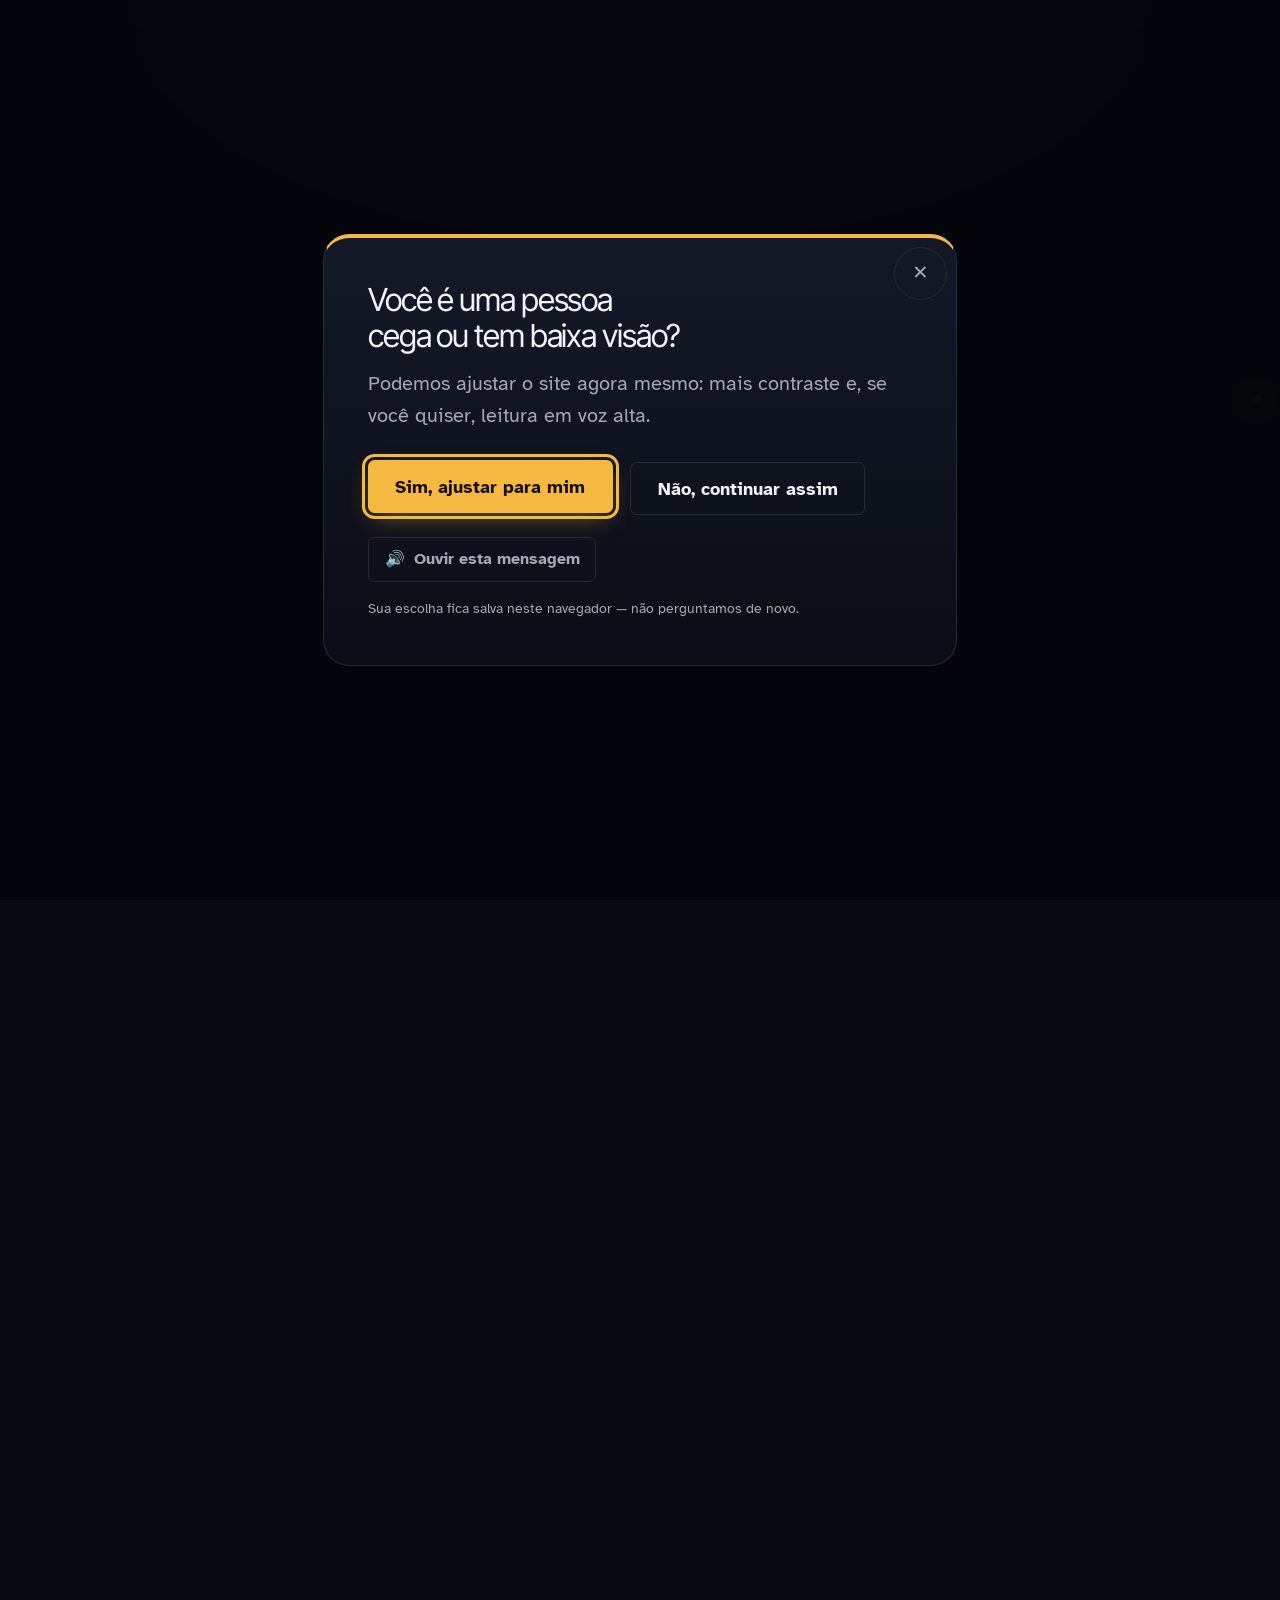
==== commit 30af8e67: "Cidade acessível: semáforos e ecolocalização entram no site Página nova com dois trabalhos da turma " ====
--- a/index.html
+++ b/index.html
@@ -109,6 +109,7 @@
           <li><a href="em-breve.html?de=Braille">Braille</a></li>
           <li><a href="tecnologia.html" aria-label="Tecnologia Assistiva">Tecnologia</a></li>
           <li><a href="doencas.html" aria-label="Saúde e prevenção">Saúde</a></li>
+          <li><a href="cidade.html">Cidade</a></li>
           <li><a href="jogos.html">Jogos</a></li>
           <li><a href="em-breve.html?de=Historias">Histórias</a></li>
         </ul>
@@ -345,6 +346,18 @@
               <span class="linha-seta" aria-hidden="true">→</span>
             </a>
           </li>
+          <li>
+            <a class="linha" href="cidade.html">
+              <span class="linha-numero" aria-hidden="true">07</span>
+              <div class="linha-corpo">
+                <h3 class="linha-titulo">Cidade acessível</h3>
+                <p class="linha-texto">
+                  Semáforos que dizem a mesma coisa por posição, símbolo e som — e a ecolocalização humana, a habilidade de ler o espaço pelo eco.
+                </p>
+              </div>
+              <span class="linha-seta" aria-hidden="true">→</span>
+            </a>
+          </li>
         </ul>
       </div>
     </section>
@@ -438,6 +451,7 @@
           <li><a href="tecnologia.html">Tecnologia Assistiva</a></li>
           <li><a href="doencas.html">Saúde e prevenção</a></li>
           <li><a href="leis.html">Direitos e leis</a></li>
+          <li><a href="cidade.html">Cidade acessível</a></li>
           <li><a href="jogos.html">Jogos</a></li>
           <li><a href="em-breve.html?de=Historias">Histórias</a></li>
         </ul>
@@ -483,7 +497,7 @@
           <a href="https://github.com/joaomarino767" target="_blank" rel="noopener">João Lucas (@joaomarino767)</a>.
           Conteúdo e design pela turma · Orientação: profª <strong>Célia Regina</strong>.
         </p>
-        <p class="rodape-atualizado">Última atualização: julho de 2026.</p>
+        <p class="rodape-atualizado">Última atualização: agosto de 2026.</p>
       </div>
     </div>
   </footer>
--- a/style.css
+++ b/style.css
@@ -331,7 +331,12 @@
   width: min(100% - 2rem, var(--largura-maxima));
   margin-inline: auto;
   display: grid;
-  grid-template-columns: minmax(0, 1fr) auto minmax(0, 1fr);
+  /* marca | navegação | (sobra) | acessibilidade.
+     A marca já ia pra esquerda abaixo de 78rem; agora fica lá sempre.
+     Centralizada, ela espremia a nav contra a borda e o menu não
+     aceitava um 7º item (medido: -9px de folga, mesmo a 1600px),
+     enquanto sobravam ~372px à direita sem uso. */
+  grid-template-columns: auto auto minmax(0, 1fr);
   align-items: center;
   gap: 0.75rem;
 }
@@ -363,7 +368,7 @@
 
 .pilula-nav {
   grid-row: 1;
-  grid-column: 1;
+  grid-column: 2;
   justify-self: start;
   padding: 0.3rem 0.55rem;
 }
@@ -378,8 +383,8 @@
 /* --- Marca no centro (logo + anel de progresso do scroll) --- */
 .marca {
   grid-row: 1;
-  grid-column: 2;
-  justify-self: center;
+  grid-column: 1;
+  justify-self: start;
   gap: 0.6rem;
   /* Assimétrico de propósito: o logo encosta à esquerda e o nome respira
      à direita. Ao rolar (nome recolhido) isso vira sobra — ver .rolado. */
@@ -2101,6 +2106,8 @@
 
 .pagina-acoes {
   display: flex;
+  flex-wrap: wrap;
+  gap: 0.75rem;
   justify-content: center;
 }
 
@@ -2326,6 +2333,12 @@
   color: var(--cor-texto-suave);
 }
 
+/* Nesta página o crédito é só a fonte oficial do decreto (uma linha
+   curta): centralizado combina com a seção, que é toda centrada. */
+[data-pagina="leis"] .artigo-credito {
+  text-align: center;
+}
+
 .artigo-credito strong {
   color: var(--cor-texto);
 }
@@ -2341,6 +2354,14 @@
   font-size: 0.92rem;
   text-align: left;
   color: var(--cor-texto-suave);
+}
+
+/* Dentro do encerramento a nota colava nos botões: a regra
+   .encerramento-caixa p é mais específica e zerava o espaço de cima
+   dela (e encurtava a medida). Devolve o respiro e a largura. */
+.encerramento-caixa .nota-saude {
+  max-width: 60ch;
+  margin: clamp(2.5rem, 5vw, 3.5rem) auto 0;
 }
 
 .nota-saude strong {
@@ -3626,7 +3647,9 @@
   left: 0;
   top: 0;
   width: 100%;
-  height: 2px;
+  /* Mesma espessura da borda do cartão: com 2px o traço ficava mais
+     grosso que a própria linha que ele percorre. */
+  height: 1px;
   background-color: var(--cor-acento);
   transform: scaleX(0);
   transform-origin: left center;
@@ -3871,10 +3894,12 @@
 
 /* --- 23e. Quadros que respondem à inclinação ----------------
    O script.js escreve a inclinação direto no style do cartão
-   (leve, no máximo ~4°), então some sozinha ao tirar o ponteiro. */
+   (leve, no máximo ~4°), então some sozinha ao tirar o ponteiro.
+   Sem preserve-3d de propósito: ele cria um contexto 3D que anula
+   o overflow:hidden do cartão, e o traço de hover escapava por
+   cima da borda arredondada. */
 .cartao,
 .cartao-jogo {
-  transform-style: preserve-3d;
   will-change: transform;
 }
 
@@ -4653,3 +4678,2002 @@
 .lei-fonte a:focus-visible {
   color: var(--cor-acento);
 }
+
+
+/* ==========================================================
+   36. Direitos e leis — composição e motion (leis.html)
+   ----------------------------------------------------------
+   Escopo: body[data-pagina="leis"]. Nada aqui alcança as outras
+   páginas. Dois problemas resolvidos: a abertura estava vazia
+   (agora traz o índice das seis leis) e a linha do tempo era
+   estreita demais para a largura da tela.
+   ========================================================== */
+
+/* --- Abertura: o índice das seis leis ----------------------- */
+[data-pagina="leis"] .leis-atalhos {
+  margin-top: clamp(2rem, 4vh, 3rem);
+}
+
+[data-pagina="leis"] .leis-atalhos ul {
+  list-style: none;
+  display: flex;
+  flex-wrap: wrap;
+  justify-content: center;
+  gap: 0.6rem;
+  max-width: 56rem;
+  margin-inline: auto;
+}
+
+[data-pagina="leis"] .leis-atalhos a {
+  display: flex;
+  align-items: baseline;
+  gap: 0.6rem;
+  padding: 0.55rem 0.95rem;
+  border: 1px solid var(--cor-borda);
+  border-radius: 999px;
+  color: var(--cor-texto-suave);
+  text-decoration: none;
+  transition:
+    border-color var(--mov-curto) var(--curva-suave),
+    color var(--mov-curto) var(--curva-suave),
+    transform var(--mov-medio) var(--curva-saida);
+}
+
+[data-pagina="leis"] .leis-atalho-ano {
+  font-family: var(--fonte-mono);
+  font-size: 0.8rem;
+  letter-spacing: 0.08em;
+  color: var(--cor-acento);
+}
+
+[data-pagina="leis"] .leis-atalho-nome {
+  font-family: var(--fonte-titulo);
+  font-size: 0.9rem;
+  letter-spacing: -0.01em;
+}
+
+[data-pagina="leis"] .leis-atalhos a:hover,
+[data-pagina="leis"] .leis-atalhos a:focus-visible {
+  border-color: var(--cor-acento);
+  color: var(--cor-texto);
+}
+
+@media (prefers-reduced-motion: no-preference) {
+  [data-pagina="leis"] .leis-atalhos a:hover,
+  [data-pagina="leis"] .leis-atalhos a:focus-visible {
+    transform: translateY(-2px);
+  }
+
+  /* Entram em cascata quando a abertura é revelada (uma vez) */
+  [data-pagina="leis"] .leis-atalhos.visivel li {
+    animation: cela-entra 480ms var(--curva-saida) both;
+  }
+
+  [data-pagina="leis"] .leis-atalhos.visivel li:nth-child(2) { animation-delay: 60ms; }
+  [data-pagina="leis"] .leis-atalhos.visivel li:nth-child(3) { animation-delay: 120ms; }
+  [data-pagina="leis"] .leis-atalhos.visivel li:nth-child(4) { animation-delay: 180ms; }
+  [data-pagina="leis"] .leis-atalhos.visivel li:nth-child(5) { animation-delay: 240ms; }
+  [data-pagina="leis"] .leis-atalhos.visivel li:nth-child(6) { animation-delay: 300ms; }
+}
+
+/* --- Linha do tempo: mais larga, o ano com mais presença ---- */
+[data-pagina="leis"] .rota-anos {
+  --rota-marca: 6.5rem;
+  max-width: 62rem;
+}
+
+[data-pagina="leis"] .rota-anos .rota {
+  gap: clamp(2.5rem, 4vw, 3.5rem);
+}
+
+[data-pagina="leis"] .rota-anos .rota-marca {
+  height: 2.9rem;
+  font-size: 1.05rem;
+  letter-spacing: 0.06em;
+}
+
+/* O alvo do atalho não pode encostar no cabeçalho fixo */
+[data-pagina="leis"] .rota-parada {
+  scroll-margin-top: calc(var(--cabecalho-real, var(--altura-cabecalho)) + 2rem);
+}
+
+/* Alcançada: além do âmbar que já existia, um halo curto de luz */
+[data-pagina="leis"] .rota-anos .rota-parada.alcancada .rota-marca {
+  box-shadow: 0 0 0 0.4rem rgba(245, 185, 66, 0.12);
+}
+
+[data-pagina="leis"] .rota-texto {
+  max-width: 46rem;
+}
+
+/* O link para o texto oficial: a seta sai andando */
+[data-pagina="leis"] .lei-fonte a span {
+  display: inline-block;
+  transition: transform var(--mov-curto) var(--curva-saida);
+}
+
+[data-pagina="leis"] .lei-fonte a:hover span,
+[data-pagina="leis"] .lei-fonte a:focus-visible span {
+  transform: translate(0.2rem, -0.2rem);
+}
+
+/* --- O soco do trecho do cão-guia --------------------------- */
+[data-pagina="leis"] .leis-soco {
+  position: relative;
+  margin-top: 2rem;
+  padding-left: 1.4rem;
+  font-family: var(--fonte-display);
+  font-size: clamp(1.35rem, 1.4vw + 1rem, 1.95rem);
+  line-height: 1.3;
+  color: var(--cor-texto);
+}
+
+[data-pagina="leis"] .leis-soco::before {
+  content: "";
+  position: absolute;
+  left: 0;
+  top: 0.15em;
+  bottom: 0.15em;
+  width: 3px;
+  border-radius: 3px;
+  background-color: var(--cor-acento);
+  transform-origin: top center;
+}
+
+@media (prefers-reduced-motion: no-preference) {
+  [data-pagina="leis"] .leis-soco::before {
+    transform: scaleY(0);
+    transition: transform 700ms var(--curva-saida) 200ms;
+  }
+
+  [data-pagina="leis"] .secao-vista .leis-soco::before {
+    transform: scaleY(1);
+  }
+}
+
+/* ----------------------------------------------------------
+   36.z Guardas — alto contraste e redução de movimento
+---------------------------------------------------------- */
+body.alto-contraste[data-pagina="leis"] .leis-atalhos.visivel li {
+  animation: none !important;
+}
+
+body.alto-contraste[data-pagina="leis"] .leis-atalhos a:hover,
+body.alto-contraste[data-pagina="leis"] .leis-atalhos a:focus-visible {
+  transform: none !important;
+  background-color: var(--cor-acento);
+  color: var(--cor-fundo);
+}
+
+body.alto-contraste[data-pagina="leis"] .leis-atalhos a:hover .leis-atalho-ano,
+body.alto-contraste[data-pagina="leis"] .leis-atalhos a:focus-visible .leis-atalho-ano {
+  color: var(--cor-fundo);
+}
+
+body.alto-contraste[data-pagina="leis"] .rota-anos .rota-parada.alcancada .rota-marca {
+  box-shadow: none;
+}
+
+body.alto-contraste[data-pagina="leis"] .leis-soco::before {
+  transform: none !important;
+}
+
+body.alto-contraste[data-pagina="leis"] .lei-fonte a:hover span {
+  transform: none !important;
+}
+
+@media (prefers-reduced-motion: reduce) {
+  [data-pagina="leis"] .leis-atalhos li,
+  [data-pagina="leis"] .leis-soco::before {
+    animation: none !important;
+    transform: none !important;
+  }
+}
+
+/* ----------------------------------------------------------
+   37. Labirinto Sonoro (jogo-labirinto.html)
+   O canvas é desenhado no script.js lendo os TOKENS daqui,
+   então o alto contraste alcança o jogo sem regra extra.
+---------------------------------------------------------- */
+.labirinto {
+  max-width: 52rem;
+  text-align: left;
+}
+
+/* Portão de entrada: nada toca antes da pessoa escolher */
+.lab-inicio {
+  text-align: center;
+}
+
+.lab-inicio-texto {
+  max-width: 42ch;
+  margin: 0 auto 1.75rem;
+  color: var(--cor-texto-suave);
+}
+
+.lab-inicio-texto strong {
+  color: var(--cor-texto);
+}
+
+.lab-inicio-acoes {
+  display: flex;
+  flex-wrap: wrap;
+  gap: 0.75rem;
+  justify-content: center;
+}
+
+.lab-inicio-nota {
+  max-width: 40ch;
+  margin: 1.75rem auto 0;
+  font-family: var(--fonte-mono);
+  font-size: 0.78rem;
+  line-height: 1.7;
+  color: var(--cor-texto-suave);
+}
+
+/* Faixa de cima: fase e passos */
+.lab-cabecalho {
+  display: flex;
+  flex-wrap: wrap;
+  gap: 0.75rem;
+  align-items: baseline;
+  justify-content: space-between;
+  margin-bottom: 1rem;
+  font-family: var(--fonte-mono);
+  font-size: 0.78rem;
+  letter-spacing: 0.08em;
+  text-transform: uppercase;
+  color: var(--cor-texto-suave);
+}
+
+.lab-cabecalho b {
+  color: var(--cor-acento);
+  font-weight: 500;
+}
+
+/* Moldura do canvas */
+.lab-arena {
+  position: relative;
+  /* Abraça o labirinto em vez de esticar: o tamanho da célula tem teto,
+     então num mapa pequeno a moldura encolhe junto e fica centrada. */
+  width: fit-content;
+  max-width: 100%;
+  margin-inline: auto;
+  border: 1px solid var(--cor-borda);
+  border-radius: var(--raio-botao);
+  overflow: hidden;
+}
+
+.lab-arena canvas {
+  display: block;
+  max-width: 100%;
+}
+
+.lab-arena canvas:focus-visible {
+  outline: 3px solid var(--cor-foco);
+  outline-offset: -3px;
+}
+
+/* Linha de estado — é o que o leitor de tela também recebe */
+.lab-estado {
+  min-height: 3rem;
+  margin: 1rem 0 0;
+  font-size: 0.95rem;
+  color: var(--cor-texto);
+}
+
+/* Bússola: direção, distância e intensidade em TEXTO */
+.lab-bussola {
+  display: grid;
+  gap: 0.35rem 1.25rem;
+  grid-template-columns: auto 1fr;
+  align-items: center;
+  margin-top: 1.25rem;
+  padding: 1.25rem;
+  border: 1px solid var(--cor-borda);
+  border-radius: var(--raio-botao);
+}
+
+.lab-bussola-rotulo {
+  margin: 0;
+  font-family: var(--fonte-mono);
+  font-size: 0.72rem;
+  letter-spacing: 0.08em;
+  text-transform: uppercase;
+  color: var(--cor-texto-suave);
+}
+
+.lab-direcao {
+  margin: 0;
+  font-family: var(--fonte-titulo);
+  font-size: clamp(1.1rem, 3vw, 1.5rem);
+  line-height: 1.2;
+  color: var(--cor-acento);
+}
+
+.lab-distancia {
+  grid-column: 2;
+  margin: 0;
+  font-family: var(--fonte-mono);
+  font-size: 0.85rem;
+  color: var(--cor-texto-suave);
+}
+
+.lab-medidor {
+  grid-column: 2;
+  height: 0.4rem;
+  margin-top: 0.5rem;
+  border: 1px solid var(--cor-borda);
+  border-radius: 999px;
+  overflow: hidden;
+}
+
+.lab-medidor span {
+  display: block;
+  width: 0;
+  height: 100%;
+  background: var(--cor-acento);
+  transition: width var(--mov-medio) var(--curva-suave);
+}
+
+.lab-medidor-rotulo {
+  grid-column: 2;
+  margin: 0.4rem 0 0;
+  font-family: var(--fonte-mono);
+  font-size: 0.7rem;
+  letter-spacing: 0.06em;
+  text-transform: uppercase;
+  color: var(--cor-texto-suave);
+}
+
+/* Setas na tela: no celular são o único jeito de jogar */
+.lab-teclado {
+  display: grid;
+  gap: 0.5rem;
+  grid-template-areas:
+    ". cima ."
+    "esquerda baixo direita";
+  justify-content: center;
+  margin-top: 1.5rem;
+}
+
+.lab-tecla {
+  display: grid;
+  place-items: center;
+  width: 3.5rem;
+  height: 3.5rem;
+  font-family: var(--fonte-mono);
+  font-size: 1.1rem;
+  color: var(--cor-texto);
+  background: transparent;
+  border: 1px solid var(--cor-borda);
+  border-radius: var(--raio-botao);
+  cursor: pointer;
+  transition: border-color var(--mov-curto) var(--curva-suave),
+              color var(--mov-curto) var(--curva-suave);
+}
+
+.lab-tecla:hover {
+  color: var(--cor-acento);
+  border-color: var(--cor-acento);
+}
+
+.lab-tecla:active {
+  background: var(--cor-superficie-2);
+}
+
+.lab-tecla[data-mover="cima"] { grid-area: cima; }
+.lab-tecla[data-mover="baixo"] { grid-area: baixo; }
+.lab-tecla[data-mover="esquerda"] { grid-area: esquerda; }
+.lab-tecla[data-mover="direita"] { grid-area: direita; }
+
+.lab-teclado-dica {
+  margin: 0.75rem 0 0;
+  font-family: var(--fonte-mono);
+  font-size: 0.72rem;
+  text-align: center;
+  color: var(--cor-texto-suave);
+}
+
+/* Ações */
+.lab-acoes {
+  display: flex;
+  flex-wrap: wrap;
+  gap: 0.5rem;
+  justify-content: center;
+  margin-top: 1.5rem;
+}
+
+.lab-acoes .botao-barra {
+  font-size: 0.85rem;
+}
+
+/* Seleção de fase */
+.lab-fases-rotulo {
+  margin: 2rem 0 0.75rem;
+  font-family: var(--fonte-mono);
+  font-size: 0.72rem;
+  letter-spacing: 0.08em;
+  text-transform: uppercase;
+  text-align: center;
+  color: var(--cor-texto-suave);
+}
+
+.lab-fases {
+  display: flex;
+  flex-wrap: wrap;
+  gap: 0.5rem;
+  justify-content: center;
+}
+
+.lab-fase-botao {
+  display: grid;
+  gap: 0.15rem;
+  place-items: center;
+  min-width: 4.25rem;
+  padding: 0.6rem 0.5rem;
+  color: var(--cor-texto);
+  background: transparent;
+  border: 1px solid var(--cor-borda);
+  border-radius: var(--raio-botao);
+  cursor: pointer;
+  transition: border-color var(--mov-curto) var(--curva-suave),
+              color var(--mov-curto) var(--curva-suave);
+}
+
+.lab-fase-botao:hover:not(:disabled) {
+  color: var(--cor-acento);
+  border-color: var(--cor-acento);
+}
+
+.lab-fase-numero {
+  font-family: var(--fonte-mono);
+  font-size: 1.05rem;
+}
+
+/* O estado vem escrito, nunca só pela cor */
+.lab-fase-situacao {
+  font-family: var(--fonte-mono);
+  font-size: 0.62rem;
+  letter-spacing: 0.06em;
+  text-transform: uppercase;
+  color: var(--cor-texto-suave);
+}
+
+.lab-fase-botao.lab-fase-atual {
+  color: var(--cor-acento);
+  border-color: var(--cor-acento);
+}
+
+.lab-fase-botao.lab-fase-atual .lab-fase-situacao {
+  color: var(--cor-acento);
+}
+
+.lab-fase-botao:disabled {
+  cursor: not-allowed;
+  opacity: 0.55;
+}
+
+/* Vitória: painel no lugar, sem modal por cima */
+.lab-vitoria {
+  margin-top: 1.5rem;
+  padding: 1.5rem;
+  text-align: center;
+  border: 1px solid var(--cor-acento);
+  border-radius: var(--raio-botao);
+}
+
+.lab-vitoria-marca {
+  display: block;
+  margin-bottom: 0.5rem;
+  font-size: 1.5rem;
+  color: var(--cor-acento);
+}
+
+.lab-vitoria h3 {
+  margin: 0 0 0.35rem;
+  font-family: var(--fonte-titulo);
+  font-size: 1.25rem;
+}
+
+.lab-vitoria p {
+  margin: 0 0 1.25rem;
+  font-family: var(--fonte-mono);
+  font-size: 0.85rem;
+  color: var(--cor-texto-suave);
+}
+
+@media (max-width: 34rem) {
+  .lab-bussola {
+    grid-template-columns: 1fr;
+  }
+
+  .lab-distancia,
+  .lab-medidor,
+  .lab-medidor-rotulo {
+    grid-column: 1;
+  }
+
+  .lab-tecla {
+    width: 4rem;
+    height: 4rem;
+  }
+}
+
+/* No alto contraste a barra de intensidade ganha contorno sólido:
+   ela é enfeite do texto ao lado, mas não pode sumir no preto. */
+body.alto-contraste .lab-medidor span {
+  background: var(--cor-acento);
+}
+
+/* ----------------------------------------------------------
+   38. Selo de som nos cartões de jogo (jogos.html)
+   Avisa ANTES de entrar se o jogo fala ou faz barulho. Quem usa
+   leitor de tela precisa saber disso antes de abrir a página:
+   uma segunda voz por cima da dele atrapalha de verdade.
+   O aviso está no TEXTO — o ícone é reforço e é aria-hidden.
+---------------------------------------------------------- */
+/* O .cartao já é flex-column com gap: aqui a margem seria somada. */
+.cartao-selos {
+  display: flex;
+  flex-wrap: wrap;
+  gap: 0.4rem 0.75rem;
+  align-items: center;
+  justify-content: space-between;
+  margin: 0;
+}
+
+.cartao-som-icone {
+  flex-shrink: 0;
+}
+
+.cartao-som {
+  display: inline-flex;
+  align-items: center;
+  gap: 0.35rem;
+  padding: 0.2rem 0.55rem;
+  font-family: var(--fonte-mono);
+  font-size: 0.68rem;
+  letter-spacing: 0.04em;
+  text-transform: uppercase;
+  white-space: nowrap;
+  color: var(--cor-texto-suave);
+  border: 1px solid var(--cor-borda);
+  border-radius: 999px;
+}
+
+/* Com som: âmbar. Mas quem avisa é o texto, não a cor. */
+.cartao-som-liga {
+  color: var(--cor-acento);
+  border-color: var(--cor-acento-medio);
+}
+
+@media (max-width: 30rem) {
+  .cartao-som {
+    font-size: 0.62rem;
+  }
+}
+
+
+/* ==========================================================
+   39. Simulador Braille — a máquina Perkins na tela
+   ----------------------------------------------------------
+   Escopo: body[data-pagina="jogo-braille"]. Duas coisas:
+   (a) .pagina-topo tem min-height de uma tela inteira, então a
+       abertura empurrava o jogo para baixo da dobra;
+   (b) a cela era seis círculos vazios soltos no escuro — agora é
+       relevo sobre a chapa da máquina, com o teclado desenhado
+       logo abaixo, no lugar da linha de texto que listava as
+       teclas. O teclado é decorativo: o jogo continua sendo os
+       seis botões da cela e o teclado de verdade.
+   ========================================================== */
+
+/* --- (a) A abertura para de ocupar a tela toda -------------- */
+[data-pagina="jogo-braille"] .pagina-topo {
+  min-height: 0;
+  padding-block: clamp(1.75rem, 4vh, 3rem) clamp(2.5rem, 6vh, 4rem);
+  justify-content: flex-start;
+}
+
+[data-pagina="jogo-braille"] .pagina-topo h1 {
+  font-size: clamp(2rem, 2.2vw + 1.2rem, 3.1rem);
+  margin-bottom: 0.75rem;
+}
+
+[data-pagina="jogo-braille"] .pagina-topo .secao-intro {
+  font-size: clamp(0.98rem, 0.35vw + 0.88rem, 1.08rem);
+  max-width: 68ch;
+}
+
+/* O botão de ouvir estava colado no quadro do jogo */
+[data-pagina="jogo-braille"] .pagina-acoes {
+  margin-top: clamp(1.25rem, 2.5vh, 1.75rem);
+  margin-bottom: clamp(2rem, 4.5vh, 3.25rem);
+}
+
+[data-pagina="jogo-braille"] .jogo {
+  max-width: 54rem;
+  padding: clamp(1.5rem, 3vw, 2.25rem);
+}
+
+[data-pagina="jogo-braille"] .jogo-dica {
+  max-width: 62ch;
+  margin-bottom: clamp(1.5rem, 3vh, 2rem);
+  font-size: 0.86rem;
+}
+
+/* --- (b) A chapa: onde o relevo é gravado ------------------- */
+[data-pagina="jogo-braille"] .simulador-palco {
+  display: grid;
+  grid-template-columns: auto 1fr;
+  align-items: center;
+  gap: clamp(1.5rem, 4vw, 3rem);
+  padding: clamp(1.25rem, 3vw, 2rem);
+  border: 1px solid var(--cor-borda);
+  border-radius: 0.6rem;
+  background-color: #12161f;
+  box-shadow:
+    inset 0 2px 0 rgba(255, 255, 255, 0.03),
+    inset 0 -1.5rem 2rem rgba(0, 0, 0, 0.4);
+  text-align: left;
+}
+
+[data-pagina="jogo-braille"] .simulador-cela {
+  gap: clamp(0.6rem, 1.8vw, 0.85rem);
+}
+
+/* Ponto apagado: cova na chapa. Aceso: relevo que pegou luz. */
+[data-pagina="jogo-braille"] .sim-ponto {
+  width: clamp(2.25rem, 5vw, 2.6rem);
+  height: clamp(2.25rem, 5vw, 2.6rem);
+  border: 0;
+  background-color: #0c0f16;
+  box-shadow:
+    inset 0 2px 3px rgba(0, 0, 0, 0.8),
+    inset 0 -1px 0 rgba(255, 255, 255, 0.04);
+}
+
+[data-pagina="jogo-braille"] .sim-ponto:hover {
+  background-color: #151a24;
+}
+
+[data-pagina="jogo-braille"] .sim-ponto.aceso {
+  background: radial-gradient(circle at 34% 28%, #ffe1a1, var(--cor-acento) 60%, #7c5514 130%);
+  box-shadow:
+    0 2px 5px rgba(0, 0, 0, 0.6),
+    inset 0 -2px 3px rgba(124, 85, 20, 0.7);
+}
+
+/* --- A leitura, ao lado da cela ----------------------------- */
+[data-pagina="jogo-braille"] .simulador-painel {
+  display: flex;
+  flex-direction: column;
+  gap: 0.4rem;
+  min-width: 0;
+}
+
+[data-pagina="jogo-braille"] .simulador-leitura {
+  flex-direction: row;
+  align-items: baseline;
+  justify-content: flex-start;
+  gap: 0.7rem;
+  min-width: 0;
+}
+
+[data-pagina="jogo-braille"] .simulador-glifo {
+  font-size: 1.6rem;
+}
+
+[data-pagina="jogo-braille"] .simulador-letra {
+  font-size: clamp(2.75rem, 7vw, 4rem);
+}
+
+[data-pagina="jogo-braille"] .simulador-legenda {
+  margin-left: 0.15rem;
+}
+
+[data-pagina="jogo-braille"] .simulador-rotulo {
+  margin-top: 0.75rem;
+  text-align: left;
+}
+
+[data-pagina="jogo-braille"] .simulador-texto {
+  margin-top: 0.1rem;
+  text-align: left;
+  font-size: clamp(1.25rem, 3vw, 1.6rem);
+  min-height: 1.9rem;
+  overflow-wrap: anywhere;
+}
+
+/* --- O teclado da Perkins ----------------------------------- */
+[data-pagina="jogo-braille"] .simulador-teclado {
+  display: flex;
+  flex-wrap: wrap;
+  justify-content: center;
+  gap: 0.45rem;
+  margin-top: clamp(1.5rem, 3vh, 2rem);
+}
+
+[data-pagina="jogo-braille"] .sim-tecla {
+  display: grid;
+  place-items: center;
+  gap: 0.1rem;
+  width: 3.4rem;
+  height: 3.9rem;
+  border: 1px solid var(--cor-borda);
+  border-radius: 0.5rem 0.5rem 0.85rem 0.85rem;
+  background-image: linear-gradient(180deg, #1a1f2b, #12161f);
+  box-shadow: 0 3px 0 #0a0d14, 0 5px 8px rgba(0, 0, 0, 0.5);
+  transition:
+    transform var(--mov-curto) var(--curva-saida),
+    box-shadow var(--mov-curto) var(--curva-saida),
+    background-image var(--mov-curto) var(--curva-suave);
+}
+
+/* Afunda junto com o ponto que acabou de acender */
+[data-pagina="jogo-braille"] .sim-tecla.aceso {
+  background-image: linear-gradient(180deg, #f7c862, var(--cor-acento));
+  border-color: var(--cor-acento);
+  color: #14100a;
+  transform: translateY(3px);
+  box-shadow: 0 0 0 #7c5514, 0 2px 8px rgba(245, 185, 66, 0.28);
+}
+
+[data-pagina="jogo-braille"] .sim-tecla-barra {
+  width: clamp(5rem, 14vw, 7rem);
+}
+
+[data-pagina="jogo-braille"] .sim-tecla-letra {
+  font-family: var(--fonte-titulo);
+  font-size: 1.15rem;
+  font-weight: 600;
+  line-height: 1;
+}
+
+[data-pagina="jogo-braille"] .sim-tecla-barra .sim-tecla-letra {
+  font-size: 0.68rem;
+  font-weight: 500;
+  letter-spacing: 0.04em;
+  color: var(--cor-texto-suave);
+  text-align: center;
+  padding-inline: 0.4rem;
+}
+
+[data-pagina="jogo-braille"] .sim-tecla-num {
+  font-family: var(--fonte-mono);
+  font-size: 0.55rem;
+  color: var(--cor-texto-suave);
+}
+
+[data-pagina="jogo-braille"] .sim-tecla.aceso .sim-tecla-num {
+  color: rgba(20, 16, 10, 0.6);
+}
+
+[data-pagina="jogo-braille"] .simulador-acoes {
+  margin-top: clamp(1.5rem, 3vh, 2rem);
+}
+
+[data-pagina="jogo-braille"] .simulador-teclas {
+  margin-top: 1rem;
+  font-size: 0.7rem;
+  color: var(--cor-borda);
+}
+
+/* Empilha quando não cabe lado a lado */
+@media (max-width: 46rem) {
+  [data-pagina="jogo-braille"] .simulador-palco {
+    grid-template-columns: 1fr;
+    justify-items: center;
+    text-align: center;
+  }
+
+  [data-pagina="jogo-braille"] .simulador-leitura {
+    justify-content: center;
+  }
+
+  [data-pagina="jogo-braille"] .simulador-rotulo,
+  [data-pagina="jogo-braille"] .simulador-texto {
+    text-align: center;
+  }
+
+  [data-pagina="jogo-braille"] .sim-tecla {
+    width: 2.9rem;
+    height: 3.4rem;
+  }
+}
+
+/* ----------------------------------------------------------
+   39.z Guardas — alto contraste e redução de movimento
+---------------------------------------------------------- */
+body.alto-contraste[data-pagina="jogo-braille"] .simulador-palco {
+  background-color: transparent;
+  box-shadow: none;
+}
+
+body.alto-contraste[data-pagina="jogo-braille"] .sim-ponto {
+  border: 2px solid var(--cor-borda);
+  background: transparent;
+  box-shadow: none;
+}
+
+body.alto-contraste[data-pagina="jogo-braille"] .sim-ponto.aceso {
+  background: var(--cor-acento);
+  border-color: var(--cor-acento);
+  box-shadow: none;
+}
+
+body.alto-contraste[data-pagina="jogo-braille"] .sim-tecla {
+  background-image: none;
+  background-color: transparent;
+  box-shadow: none;
+  border-width: 2px;
+}
+
+body.alto-contraste[data-pagina="jogo-braille"] .sim-tecla.aceso {
+  background-image: none;
+  background-color: var(--cor-acento);
+  color: var(--cor-fundo);
+  transform: none;
+  box-shadow: none;
+}
+
+body.alto-contraste[data-pagina="jogo-braille"] .sim-tecla-num,
+body.alto-contraste[data-pagina="jogo-braille"] .simulador-teclas {
+  color: var(--cor-texto);
+}
+
+body.alto-contraste[data-pagina="jogo-braille"] .sim-tecla.aceso .sim-tecla-num {
+  color: var(--cor-fundo);
+}
+
+@media (prefers-reduced-motion: reduce) {
+  [data-pagina="jogo-braille"] .sim-tecla {
+    transition: none;
+  }
+
+  [data-pagina="jogo-braille"] .sim-tecla.aceso {
+    transform: none;
+  }
+}
+
+/* A legenda "letra formada" some: com a chapa e o teclado desenhados,
+   a relação já se lê sozinha e o rótulo só competia com o "Você
+   escreveu" logo abaixo. */
+[data-pagina="jogo-braille"] .simulador-legenda {
+  display: none;
+}
+
+/* A chapa ganha respiro: a cela sozinha à esquerda deixava um vão. */
+[data-pagina="jogo-braille"] .simulador-palco {
+  padding-block: clamp(1.5rem, 3.5vw, 2.25rem);
+  gap: clamp(2rem, 5vw, 3.5rem);
+  justify-items: start;
+}
+
+[data-pagina="jogo-braille"] .simulador-cela {
+  justify-self: center;
+}
+
+/* Divisória entre a chapa e a leitura, como a régua da máquina */
+[data-pagina="jogo-braille"] .simulador-painel {
+  padding-left: clamp(1.5rem, 4vw, 2.5rem);
+  border-left: 1px solid var(--cor-borda);
+  align-self: stretch;
+  justify-content: center;
+}
+
+@media (max-width: 46rem) {
+  [data-pagina="jogo-braille"] .simulador-palco {
+    justify-items: center;
+  }
+
+  [data-pagina="jogo-braille"] .simulador-painel {
+    padding-left: 0;
+    padding-top: 1.5rem;
+    border-left: 0;
+    border-top: 1px solid var(--cor-borda);
+    width: 100%;
+    align-items: center;
+  }
+}
+
+/* Aperto final para o jogo inteiro caber sem rolagem numa tela de
+   900px: menos folga na abertura e linhas mais largas (menos linhas)
+   na intro e na dica. O texto continua o mesmo. */
+[data-pagina="jogo-braille"] .pagina-topo {
+  padding-block: clamp(1.25rem, 3vh, 2rem) clamp(1.75rem, 4vh, 2.5rem);
+}
+
+[data-pagina="jogo-braille"] .pagina-topo h1 {
+  font-size: clamp(1.9rem, 1.9vw + 1.15rem, 2.7rem);
+  margin-bottom: 0.6rem;
+}
+
+[data-pagina="jogo-braille"] .pagina-topo .secao-intro {
+  max-width: 82ch;
+}
+
+[data-pagina="jogo-braille"] .pagina-acoes {
+  margin-top: clamp(1rem, 2vh, 1.4rem);
+  margin-bottom: clamp(1.5rem, 3vh, 2.25rem);
+}
+
+[data-pagina="jogo-braille"] .jogo-dica {
+  max-width: 80ch;
+  margin-bottom: clamp(1.25rem, 2.5vh, 1.6rem);
+}
+
+[data-pagina="jogo-braille"] .simulador-acoes {
+  margin-top: clamp(1.25rem, 2.5vh, 1.6rem);
+}
+
+/* Últimos ~60px: a máquina fica um pouco mais compacta e o jogo
+   inteiro passa a caber com folga numa tela de 900px. */
+[data-pagina="jogo-braille"] .simulador-palco {
+  padding-block: clamp(1.25rem, 2.6vw, 1.75rem);
+}
+
+[data-pagina="jogo-braille"] .sim-tecla {
+  height: 3.5rem;
+  width: 3.2rem;
+}
+
+[data-pagina="jogo-braille"] .simulador-teclado {
+  margin-top: clamp(1.1rem, 2.2vh, 1.5rem);
+}
+
+[data-pagina="jogo-braille"] .simulador-teclas {
+  margin-top: 0.8rem;
+}
+
+/* Correções: a barra de espaço voltava ao tamanho das outras teclas
+   (a largura do aperto final atingia .sim-tecla inteira) e a legenda
+   usava a cor de borda, ilegível como texto. */
+[data-pagina="jogo-braille"] .sim-tecla {
+  width: auto;
+}
+
+[data-pagina="jogo-braille"] .sim-tecla:not(.sim-tecla-barra) {
+  width: 3.2rem;
+}
+
+[data-pagina="jogo-braille"] .sim-tecla-barra {
+  width: clamp(5.5rem, 14vw, 7rem);
+}
+
+[data-pagina="jogo-braille"] .simulador-teclas,
+[data-pagina="jogo-braille"] .sim-tecla-num {
+  color: var(--cor-texto-suave);
+}
+
+/* O brilho da abertura foi feito para uma seção que era só título num
+   vão vazio. Aqui a seção também abriga o jogo, então o halo caía atrás
+   do botão e da máquina e virava uma mancha. Ele continua — só que
+   preso à faixa do título, terminando antes do quadro do jogo. */
+[data-pagina="jogo-braille"] .pagina-topo::after {
+  bottom: auto;
+  height: calc(var(--cabecalho-real, var(--altura-cabecalho)) + 24rem);
+  background:
+    radial-gradient(38vmax 22vmax at 50% 38%, rgba(245, 185, 66, 0.11), transparent 70%),
+    radial-gradient(24vmax 16vmax at 50% 30%, rgba(240, 191, 95, 0.06), transparent 68%);
+  -webkit-mask-image:
+    linear-gradient(to bottom, #000 46%, transparent 92%),
+    linear-gradient(to right, transparent, #000 16%, #000 84%, transparent);
+  mask-image:
+    linear-gradient(to bottom, #000 46%, transparent 92%),
+    linear-gradient(to right, transparent, #000 16%, #000 84%, transparent);
+}
+
+
+/* ==========================================================
+   40. Labirinto Sonoro — abertura, brilho e portão
+   ----------------------------------------------------------
+   Escopo: body[data-pagina="jogo-labirinto"]. Mesmos dois
+   problemas da página do simulador: a abertura reservava uma
+   tela inteira (o jogo nascia abaixo da dobra) e o halo âmbar,
+   feito para uma seção que era só título num vão vazio, caía
+   atrás do botão e do painel do jogo virando uma mancha.
+   Nada do jogo muda: IDs, [data-mover] e o canvas seguem iguais.
+   ========================================================== */
+
+[data-pagina="jogo-labirinto"] .pagina-topo {
+  min-height: 0;
+  padding-block: clamp(1.25rem, 3vh, 2rem) clamp(1.75rem, 4vh, 2.5rem);
+  justify-content: flex-start;
+}
+
+[data-pagina="jogo-labirinto"] .pagina-topo h1 {
+  font-size: clamp(1.9rem, 1.9vw + 1.15rem, 2.7rem);
+  margin-bottom: 0.6rem;
+}
+
+[data-pagina="jogo-labirinto"] .pagina-topo .secao-intro {
+  font-size: clamp(0.98rem, 0.35vw + 0.88rem, 1.08rem);
+  max-width: 82ch;
+}
+
+/* O botão de ouvir estava colado no quadro do jogo */
+[data-pagina="jogo-labirinto"] .pagina-acoes {
+  margin-top: clamp(1rem, 2vh, 1.4rem);
+  margin-bottom: clamp(1.5rem, 3vh, 2.25rem);
+}
+
+/* O halo fica preso à faixa do título e se apaga antes do jogo */
+[data-pagina="jogo-labirinto"] .pagina-topo::after {
+  bottom: auto;
+  height: calc(var(--cabecalho-real, var(--altura-cabecalho)) + 24rem);
+  background:
+    radial-gradient(38vmax 22vmax at 50% 38%, rgba(245, 185, 66, 0.11), transparent 70%),
+    radial-gradient(24vmax 16vmax at 50% 30%, rgba(240, 191, 95, 0.06), transparent 68%);
+  -webkit-mask-image:
+    linear-gradient(to bottom, #000 46%, transparent 92%),
+    linear-gradient(to right, transparent, #000 16%, #000 84%, transparent);
+  mask-image:
+    linear-gradient(to bottom, #000 46%, transparent 92%),
+    linear-gradient(to right, transparent, #000 16%, #000 84%, transparent);
+}
+
+/* --- O portão: a escolha é o assunto, não o parágrafo -------
+   Antes eram três blocos de texto centralizados de mesmo peso,
+   com os botões perdidos no meio. Agora o portão é um painel
+   próprio: o convite, os dois caminhos e, por último, a nota. */
+/* Sem moldura própria: o quadro .jogo já é o painel, e duas bordas
+   aninhadas viravam caixa dentro de caixa. */
+[data-pagina="jogo-labirinto"] .lab-inicio {
+  max-width: 34rem;
+  margin-inline: auto;
+  padding-block: clamp(0.5rem, 1.5vh, 1rem);
+}
+
+[data-pagina="jogo-labirinto"] .lab-inicio-texto {
+  max-width: 46ch;
+  margin-inline: auto;
+  font-size: 0.95rem;
+}
+
+[data-pagina="jogo-labirinto"] .lab-inicio-acoes {
+  margin-top: clamp(1.5rem, 3vh, 2rem);
+  gap: 0.75rem;
+}
+
+/* A nota de "nada toca antes" é rodapé do portão, não corpo */
+[data-pagina="jogo-labirinto"] .lab-inicio-nota {
+  max-width: 42ch;
+  margin: clamp(1.5rem, 3vh, 2rem) auto 0;
+  padding-top: clamp(1rem, 2vh, 1.25rem);
+  border-top: 1px solid var(--cor-borda);
+  font-size: 0.74rem;
+  line-height: 1.6;
+  color: var(--cor-texto-suave);
+}
+
+/* ----------------------------------------------------------
+   40.z Guardas
+---------------------------------------------------------- */
+body.alto-contraste[data-pagina="jogo-labirinto"] .lab-inicio-nota {
+  color: var(--cor-texto);
+}
+
+
+/* ==========================================================
+   41. Labirinto Sonoro — a mesa em duas colunas
+   ----------------------------------------------------------
+   Escopo: body[data-pagina="jogo-labirinto"]. A mesa era uma
+   pilha vertical (mapa → estado → bússola → setas → ações →
+   fases) que passava de duas telas de altura. No desktop ela
+   vira duas colunas: o mapa de um lado, os controles do outro.
+   Só layout — nenhum id, atributo ou ordem de foco muda.
+   ========================================================== */
+
+[data-pagina="jogo-labirinto"] .labirinto {
+  max-width: 64rem;
+  padding: clamp(1.25rem, 2.8vw, 2rem);
+}
+
+[data-pagina="jogo-labirinto"] .lab-mesa {
+  display: grid;
+  grid-template-columns: minmax(0, 1.05fr) minmax(17rem, 0.95fr);
+  align-items: start;
+  gap: clamp(1.5rem, 3.5vw, 2.5rem);
+}
+
+[data-pagina="jogo-labirinto"] .lab-coluna-painel {
+  display: flex;
+  flex-direction: column;
+  gap: clamp(1rem, 2.2vh, 1.4rem);
+  align-self: stretch;
+}
+
+/* --- Coluna do mapa ----------------------------------------- */
+[data-pagina="jogo-labirinto"] .lab-cabecalho {
+  margin-bottom: 0.85rem;
+}
+
+[data-pagina="jogo-labirinto"] .lab-arena {
+  border-radius: calc(var(--raio) * 0.75);
+}
+
+/* A linha de estado repete em texto o que a bússola já mostra —
+   fica como legenda do mapa, não como parágrafo do mesmo peso. */
+[data-pagina="jogo-labirinto"] .lab-estado {
+  min-height: 2.6rem;
+  margin-top: 0.85rem;
+  font-size: 0.84rem;
+  line-height: 1.5;
+  color: var(--cor-texto-suave);
+  text-align: center;
+}
+
+/* --- Bússola: a informação principal da coluna -------------- */
+[data-pagina="jogo-labirinto"] .lab-bussola {
+  margin-top: 0;
+  padding: clamp(1rem, 2.2vw, 1.35rem);
+  border-left: 3px solid var(--cor-acento);
+  background-color: rgba(0, 0, 0, 0.22);
+}
+
+[data-pagina="jogo-labirinto"] .lab-direcao {
+  font-size: clamp(1.15rem, 2vw, 1.45rem);
+}
+
+/* --- Setas: bloco compacto em cruz --------------------------- */
+[data-pagina="jogo-labirinto"] .lab-teclado {
+  margin-inline: auto;
+}
+
+[data-pagina="jogo-labirinto"] .lab-teclado-dica {
+  margin-top: 0.75rem;
+  font-size: 0.68rem;
+  line-height: 1.6;
+  text-align: center;
+}
+
+/* --- Ações: uma grade de dois, para não virar escada --------- */
+[data-pagina="jogo-labirinto"] .lab-acoes {
+  display: grid;
+  grid-template-columns: repeat(2, minmax(0, 1fr));
+  gap: 0.5rem;
+  margin-top: 0;
+}
+
+[data-pagina="jogo-labirinto"] .lab-acoes .botao-barra {
+  width: 100%;
+  justify-content: center;
+  text-align: center;
+}
+
+/* --- Fases: fecham a coluna, separadas por uma linha --------- */
+[data-pagina="jogo-labirinto"] .lab-fases-rotulo {
+  margin: 0;
+  padding-top: clamp(0.75rem, 1.8vh, 1rem);
+  border-top: 1px solid var(--cor-borda);
+}
+
+[data-pagina="jogo-labirinto"] .lab-fases {
+  margin-top: 0.75rem;
+}
+
+/* --- Vitória: aparece na coluna, sem empurrar o mapa --------- */
+[data-pagina="jogo-labirinto"] .lab-vitoria {
+  margin: 0;
+}
+
+/* ----------------------------------------------------------
+   41.z Guardas
+---------------------------------------------------------- */
+body.alto-contraste[data-pagina="jogo-labirinto"] .lab-bussola {
+  background-color: transparent;
+}
+
+/* O canvas tem largura e altura fixas no atributo; com max-width:100%
+   e sem height:auto ele era espremido na coluna e o mapa saía
+   deformado (os pontos viravam elipses). */
+[data-pagina="jogo-labirinto"] .lab-arena canvas {
+  height: auto;
+}
+
+/* O mapa é largo (11x7 até 21x11): merece a coluna maior. */
+[data-pagina="jogo-labirinto"] .lab-mesa {
+  grid-template-columns: minmax(0, 1.35fr) minmax(15.5rem, 0.65fr);
+}
+
+[data-pagina="jogo-labirinto"] .lab-arena {
+  width: 100%;
+}
+
+/* O JS mede o container e escreve width/height inline no canvas. Dentro
+   da coluna ele às vezes calcula uma largura maior que a disponível: o
+   max-width corta a largura, a altura inline continua, e o mapa estica.
+   O !important devolve a proporção sem tocar no cálculo do jogo. */
+[data-pagina="jogo-labirinto"] .lab-arena canvas {
+  height: auto !important;
+}
+
+
+/* ==========================================================
+   42. Labirinto Sonoro — a mesa por dentro
+   ----------------------------------------------------------
+   Escopo: body[data-pagina="jogo-labirinto"].
+   ========================================================== */
+
+/* CORREÇÃO: display:grid na .lab-mesa vencia o atributo hidden, então
+   o jogo aparecia junto com o portão, antes de escolher o som. */
+[data-pagina="jogo-labirinto"] .lab-mesa[hidden],
+[data-pagina="jogo-labirinto"] .lab-vitoria[hidden] {
+  display: none;
+}
+
+/* --- Faixa de fase e passos: painel de máquina --------------- */
+[data-pagina="jogo-labirinto"] .lab-cabecalho {
+  display: flex;
+  align-items: center;
+  justify-content: space-between;
+  gap: 1rem;
+  padding: 0.5rem 0.8rem;
+  border: 1px solid var(--cor-borda);
+  border-radius: 999px;
+  background-color: rgba(0, 0, 0, 0.25);
+  font-size: 0.7rem;
+}
+
+/* --- A arena: o mapa afundado na mesa ------------------------ */
+[data-pagina="jogo-labirinto"] .lab-arena {
+  padding: 0.4rem;
+  background-color: rgba(0, 0, 0, 0.3);
+  box-shadow: inset 0 2px 6px rgba(0, 0, 0, 0.55);
+}
+
+[data-pagina="jogo-labirinto"] .lab-arena canvas {
+  border-radius: calc(var(--raio) * 0.55);
+}
+
+/* --- As setas: teclas de verdade, com relevo ----------------- */
+[data-pagina="jogo-labirinto"] .lab-tecla {
+  width: 3.1rem;
+  height: 3.1rem;
+  border: 1px solid var(--cor-borda);
+  border-radius: 0.55rem;
+  background-image: linear-gradient(180deg, #1a1f2b, #12161f);
+  box-shadow: 0 3px 0 #0a0d14, 0 5px 8px rgba(0, 0, 0, 0.45);
+  font-size: 1.1rem;
+  color: var(--cor-texto);
+  transition:
+    transform var(--mov-curto) var(--curva-saida),
+    box-shadow var(--mov-curto) var(--curva-saida),
+    border-color var(--mov-curto) var(--curva-suave),
+    background-image var(--mov-curto) var(--curva-suave);
+}
+
+[data-pagina="jogo-labirinto"] .lab-tecla:hover {
+  border-color: var(--cor-acento-medio);
+}
+
+[data-pagina="jogo-labirinto"] .lab-tecla:active {
+  transform: translateY(3px);
+  box-shadow: 0 0 0 #0a0d14, 0 2px 6px rgba(0, 0, 0, 0.4);
+  background-image: linear-gradient(180deg, #f7c862, var(--cor-acento));
+  border-color: var(--cor-acento);
+  color: #14100a;
+}
+
+/* --- O medidor de intensidade: escada de blocos -------------- */
+[data-pagina="jogo-labirinto"] .lab-medidor {
+  height: 0.55rem;
+  border-radius: 0.2rem;
+  background-image: repeating-linear-gradient(
+    90deg,
+    var(--cor-borda) 0 1px,
+    transparent 1px 8%
+  );
+}
+
+[data-pagina="jogo-labirinto"] .lab-medidor span {
+  border-radius: 0.15rem;
+}
+
+/* --- Os botões de fase: cartelas, não caixas soltas ---------- */
+[data-pagina="jogo-labirinto"] .lab-fases {
+  display: grid;
+  grid-template-columns: repeat(auto-fit, minmax(3.1rem, 1fr));
+  gap: 0.4rem;
+}
+
+[data-pagina="jogo-labirinto"] .lab-fase-botao {
+  width: 100%;
+  padding: 0.45rem 0.2rem;
+  border-radius: 0.5rem;
+  transition:
+    border-color var(--mov-curto) var(--curva-suave),
+    background-color var(--mov-curto) var(--curva-suave),
+    transform var(--mov-curto) var(--curva-saida);
+}
+
+[data-pagina="jogo-labirinto"] .lab-fase-botao:not(.lab-fase-presa):hover {
+  transform: translateY(-2px);
+  border-color: var(--cor-acento);
+}
+
+[data-pagina="jogo-labirinto"] .lab-fase-numero {
+  font-size: 1rem;
+}
+
+/* A grade cresce para caber o texto; a palavra "bloqueada" é o
+   indicador que não depende de cor e mantém o corpo original. */
+[data-pagina="jogo-labirinto"] .lab-fases {
+  grid-template-columns: repeat(auto-fit, minmax(4.2rem, 1fr));
+}
+
+/* --- Vitória: painel que fecha a coluna ---------------------- */
+[data-pagina="jogo-labirinto"] .lab-vitoria {
+  padding: clamp(1rem, 2.4vw, 1.5rem);
+  border: 1px solid var(--cor-acento);
+  border-radius: calc(var(--raio) * 0.75);
+  background-color: rgba(245, 185, 66, 0.06);
+  text-align: center;
+}
+
+[data-pagina="jogo-labirinto"] .lab-vitoria-marca {
+  display: block;
+  font-size: 1.6rem;
+  line-height: 1;
+  color: var(--cor-acento);
+  margin-bottom: 0.4rem;
+}
+
+/* ----------------------------------------------------------
+   42.z Guardas
+---------------------------------------------------------- */
+body.alto-contraste[data-pagina="jogo-labirinto"] .lab-cabecalho,
+body.alto-contraste[data-pagina="jogo-labirinto"] .lab-arena,
+body.alto-contraste[data-pagina="jogo-labirinto"] .lab-vitoria {
+  background-color: transparent;
+  box-shadow: none;
+}
+
+body.alto-contraste[data-pagina="jogo-labirinto"] .lab-tecla {
+  background-image: none;
+  background-color: transparent;
+  box-shadow: none;
+  border-width: 2px;
+}
+
+body.alto-contraste[data-pagina="jogo-labirinto"] .lab-tecla:active {
+  background-image: none;
+  background-color: var(--cor-acento);
+  color: var(--cor-fundo);
+  transform: none;
+}
+
+body.alto-contraste[data-pagina="jogo-labirinto"] .lab-medidor {
+  background-image: none;
+}
+
+body.alto-contraste[data-pagina="jogo-labirinto"] .lab-fase-botao:hover {
+  transform: none;
+}
+
+@media (prefers-reduced-motion: reduce) {
+  [data-pagina="jogo-labirinto"] .lab-tecla,
+  [data-pagina="jogo-labirinto"] .lab-fase-botao {
+    transition: none;
+  }
+
+  [data-pagina="jogo-labirinto"] .lab-tecla:active,
+  [data-pagina="jogo-labirinto"] .lab-fase-botao:hover {
+    transform: none;
+  }
+}
+
+
+/* ==========================================================
+   43. Labirinto Sonoro — a coluna de controle, recomposta
+   ----------------------------------------------------------
+   A coluna era uma pilha de caixas soltas: um painel com borda,
+   setas flutuando no vazio, uma linha de texto miúda, quatro
+   botões e as fases quebrando 4+1. Vira um só bloco com ritmo:
+   quatro faixas separadas por hairline, todas alinhadas à
+   esquerda, cada uma com um assunto.
+   ========================================================== */
+
+[data-pagina="jogo-labirinto"] .lab-mesa {
+  grid-template-columns: minmax(0, 1.15fr) minmax(16rem, 0.85fr);
+}
+
+[data-pagina="jogo-labirinto"] .lab-coluna-painel {
+  gap: 0;
+  padding: clamp(0.9rem, 2vw, 1.25rem);
+  border: 1px solid var(--cor-borda);
+  border-radius: calc(var(--raio) * 0.75);
+  background-color: rgba(0, 0, 0, 0.18);
+}
+
+/* Cada faixa se separa da anterior por uma linha, não por uma caixa */
+[data-pagina="jogo-labirinto"] .lab-coluna-painel > * + * {
+  margin-top: clamp(0.85rem, 2vh, 1.15rem);
+  padding-top: clamp(0.85rem, 2vh, 1.15rem);
+  border-top: 1px solid var(--cor-borda);
+}
+
+/* A dica das setas pertence às setas: sem linha entre as duas */
+[data-pagina="jogo-labirinto"] .lab-teclado-dica {
+  margin-top: 0.6rem;
+  padding-top: 0;
+  border-top: 0;
+}
+
+/* --- 1. A bússola: o dado mais importante da coluna ---------- */
+[data-pagina="jogo-labirinto"] .lab-bussola {
+  display: block;
+  padding: 0;
+  border: 0;
+  background: none;
+}
+
+[data-pagina="jogo-labirinto"] .lab-bussola-rotulo {
+  margin-bottom: 0.35rem;
+}
+
+[data-pagina="jogo-labirinto"] .lab-direcao {
+  font-size: clamp(1.3rem, 2.4vw, 1.7rem);
+  line-height: 1.15;
+}
+
+[data-pagina="jogo-labirinto"] .lab-distancia {
+  margin-top: 0.15rem;
+}
+
+[data-pagina="jogo-labirinto"] .lab-medidor {
+  margin-top: 0.75rem;
+}
+
+[data-pagina="jogo-labirinto"] .lab-medidor-rotulo {
+  margin-top: 0.35rem;
+}
+
+/* --- 2. As setas: centradas na faixa ------------------------- */
+[data-pagina="jogo-labirinto"] .lab-teclado {
+  justify-content: center;
+}
+
+[data-pagina="jogo-labirinto"] .lab-tecla {
+  width: 3.4rem;
+  height: 3.4rem;
+}
+
+[data-pagina="jogo-labirinto"] .lab-teclado-dica {
+  color: var(--cor-texto-suave);
+}
+
+/* --- 3. Controles: dois a dois, todos do mesmo tamanho ------- */
+[data-pagina="jogo-labirinto"] .lab-acoes .botao-barra {
+  padding-inline: 0.5rem;
+  font-size: 0.78rem;
+}
+
+/* --- 4. Fases: uma linha só, cinco colunas iguais ------------ */
+[data-pagina="jogo-labirinto"] .lab-fases {
+  grid-template-columns: repeat(5, minmax(0, 1fr));
+  gap: 0.35rem;
+}
+
+[data-pagina="jogo-labirinto"] .lab-fase-botao {
+  padding: 0.4rem 0.15rem;
+}
+
+[data-pagina="jogo-labirinto"] .lab-fase-situacao {
+  font-size: 0.55rem;
+  letter-spacing: 0.02em;
+  overflow-wrap: anywhere;
+}
+
+[data-pagina="jogo-labirinto"] .lab-fases-rotulo {
+  text-align: left;
+}
+
+/* --- A vitória entra como faixa, não como caixa flutuante ---- */
+[data-pagina="jogo-labirinto"] .lab-vitoria {
+  border: 0;
+  border-radius: 0;
+  background: none;
+  padding: 0;
+  text-align: left;
+}
+
+[data-pagina="jogo-labirinto"] .lab-vitoria-marca {
+  display: inline;
+  margin-right: 0.35rem;
+}
+
+/* --- O mapa hospeda o próprio tamanho ------------------------ */
+[data-pagina="jogo-labirinto"] .lab-arena {
+  width: fit-content;
+  max-width: 100%;
+}
+
+@media (max-width: 56rem) {
+  [data-pagina="jogo-labirinto"] .lab-coluna-painel {
+    padding: clamp(1rem, 3vw, 1.35rem);
+  }
+}
+
+/* ----------------------------------------------------------
+   43.z Guardas
+---------------------------------------------------------- */
+body.alto-contraste[data-pagina="jogo-labirinto"] .lab-coluna-painel {
+  background-color: transparent;
+}
+
+/* A linha de separação nascia curta acima das setas: o bloco das setas
+   é uma grade que só ocupa o tamanho das teclas. Ele passa a ocupar a
+   faixa inteira e centra as teclas por dentro. */
+[data-pagina="jogo-labirinto"] .lab-teclado {
+  width: 100%;
+  justify-items: center;
+}
+
+/* Cinco colunas espremiam a palavra "bloqueada" a ponto de precisar
+   encolher a fonte — e ela é o indicador que não depende de cor.
+   Três colunas em duas linhas devolvem o corpo original. */
+[data-pagina="jogo-labirinto"] .lab-fases {
+  grid-template-columns: repeat(3, minmax(0, 1fr));
+  gap: 0.4rem;
+}
+
+[data-pagina="jogo-labirinto"] .lab-fase-situacao {
+  font-size: 0.62rem;
+}
+
+[data-pagina="jogo-labirinto"] .lab-teclado-dica {
+  font-size: 0.7rem;
+  text-align: center;
+}
+
+/* A moldura escura em volta do mapa saiu: o labirinto já tem silhueta
+   própria e a caixa só apertava o desenho. */
+[data-pagina="jogo-labirinto"] .lab-arena {
+  padding: 0;
+  border: 0;
+  background-color: transparent;
+  box-shadow: none;
+  border-radius: 0;
+}
+
+[data-pagina="jogo-labirinto"] .lab-arena canvas {
+  border-radius: calc(var(--raio) * 0.5);
+}
+
+/* Sem a moldura, o foco de teclado precisa aparecer no próprio canvas */
+[data-pagina="jogo-labirinto"] .lab-arena canvas:focus-visible {
+  outline: 3px solid var(--cor-foco);
+  outline-offset: 3px;
+}
+
+/* Quando o painel de vitória entra, a coluna da direita cresce e sobra
+   um vazio enorme embaixo do mapa. As duas colunas passam a ocupar a
+   mesma altura e o mapa se centra na sua — a folga vira respiro
+   dividido em cima e embaixo, em vez de um buraco só. */
+[data-pagina="jogo-labirinto"] .lab-mesa {
+  align-items: stretch;
+}
+
+[data-pagina="jogo-labirinto"] .lab-coluna-mapa {
+  display: flex;
+  flex-direction: column;
+  justify-content: center;
+}
+
+@media (max-width: 56rem) {
+  [data-pagina="jogo-labirinto"] .lab-coluna-mapa {
+    justify-content: flex-start;
+  }
+}
+
+/* --- Aviso de foco do labirinto ----------------------------------
+   Fica reservado (invisível, sem ocupar clique) enquanto o jogo está
+   focado e acende quando o foco sai. Não é aria-live: o texto está
+   sempre no DOM, então o leitor de tela o encontra sem ser
+   interrompido a cada Tab. */
+[data-pagina="jogo-labirinto"] .lab-foco {
+  display: flex;
+  align-items: center;
+  gap: 0.55rem;
+  width: 100%;
+  margin-top: 0.6rem;
+  padding: 0.6rem 0.8rem;
+  border: 1px dashed var(--cor-acento-medio);
+  border-radius: calc(var(--raio) * 0.5);
+  background-color: rgba(245, 185, 66, 0.07);
+  color: var(--cor-texto-suave);
+  font-family: var(--fonte-principal);
+  font-size: 0.76rem;
+  line-height: 1.45;
+  text-align: left;
+  cursor: pointer;
+  opacity: 0;
+  visibility: hidden;
+  transition: opacity var(--mov-medio) var(--curva-suave);
+}
+
+[data-pagina="jogo-labirinto"] .lab-foco.lab-foco-ativo {
+  opacity: 1;
+  visibility: visible;
+}
+
+[data-pagina="jogo-labirinto"] .lab-foco:hover {
+  border-style: solid;
+  color: var(--cor-texto);
+}
+
+[data-pagina="jogo-labirinto"] .lab-foco-icone {
+  flex: none;
+  font-size: 1rem;
+  color: var(--cor-acento);
+}
+
+body.alto-contraste[data-pagina="jogo-labirinto"] .lab-foco {
+  background-color: transparent;
+  border-style: solid;
+  color: var(--cor-texto);
+}
+
+@media (prefers-reduced-motion: reduce) {
+  [data-pagina="jogo-labirinto"] .lab-foco {
+    transition: none;
+  }
+}
+
+/* O mapa encostava na borda do quadro e a moldura de blocos ficava
+   apertada contra ela. Um respiro em volta separa as duas coisas. */
+[data-pagina="jogo-labirinto"] .lab-arena {
+  padding: clamp(0.5rem, 1.6vw, 1rem);
+}
+
+/* A linha âmbar em volta do mapa deixa de ser só o anel de foco e vira
+   a moldura permanente do tabuleiro. O foco continua distinguível: em
+   repouso é âmbar médio de 2px; focado, âmbar cheio de 3px por fora. */
+[data-pagina="jogo-labirinto"] .lab-arena {
+  border: 2px solid var(--cor-acento-medio);
+  border-radius: calc(var(--raio) * 0.85);
+}
+
+[data-pagina="jogo-labirinto"] .lab-arena:focus-within {
+  border-color: var(--cor-acento);
+}
+
+[data-pagina="jogo-labirinto"] .lab-arena canvas:focus-visible {
+  outline: 3px solid var(--cor-foco);
+  outline-offset: 6px;
+}
+
+body.alto-contraste[data-pagina="jogo-labirinto"] .lab-arena {
+  border-color: var(--cor-texto);
+}
+
+body.alto-contraste[data-pagina="jogo-labirinto"] .lab-arena:focus-within {
+  border-color: var(--cor-acento);
+}
+
+/* O anel externo de foco sai: a própria moldura passa a marcar o foco,
+   acendendo em âmbar cheio com um halo suave em volta. Continua sendo
+   uma mudança visível (cor + luz), não só cor. */
+[data-pagina="jogo-labirinto"] .lab-arena canvas:focus-visible {
+  outline: none;
+}
+
+[data-pagina="jogo-labirinto"] .lab-arena:focus-within {
+  box-shadow: 0 0 0 0.4rem rgba(245, 185, 66, 0.13);
+}
+
+body.alto-contraste[data-pagina="jogo-labirinto"] .lab-arena:focus-within {
+  box-shadow: none;
+  border-width: 4px;
+}
+
+/* O traço de hover ficava EMPILHADO sobre a borda de cima (1px do traço
+   + 1px da borda = 2px), então o topo parecia mais grosso que os lados.
+   Enquanto o traço corre, a borda de cima cede o lugar: o topo volta a
+   ter exatamente a mesma espessura das outras três linhas. */
+.cartao:hover,
+.cartao:focus-visible,
+.ferramenta:hover,
+.ferramenta:focus-within,
+.doenca:hover,
+.protecao:hover,
+.compromisso:hover {
+  border-top-color: transparent;
+}
+
+body.alto-contraste .cartao:hover,
+body.alto-contraste .cartao:focus-visible,
+body.alto-contraste .ferramenta:hover,
+body.alto-contraste .ferramenta:focus-within,
+body.alto-contraste .doenca:hover,
+body.alto-contraste .protecao:hover,
+body.alto-contraste .compromisso:hover {
+  border-top-color: var(--cor-acento);
+}
+
+/* O traço de hover deixa de ser uma barra dentro do cartão e passa a
+   ser a PRÓPRIA borda de cima, com o mesmo raio e a mesma espessura:
+   um border-top de 1px revelado por clip-path da esquerda para a
+   direita. Não depende mais de overflow para não vazar nos cantos. */
+.cartao::before,
+.ferramenta::before,
+.doenca::before,
+.protecao::before,
+.compromisso::before {
+  inset: 0;
+  left: 0;
+  top: 0;
+  width: auto;
+  height: auto;
+  border-radius: inherit;
+  border-top: 1px solid var(--cor-acento);
+  background-color: transparent;
+  transform: none;
+  clip-path: inset(0 100% 0 0);
+  transition: clip-path 420ms var(--curva-saida);
+}
+
+.cartao:hover::before,
+.cartao:focus-visible::before,
+.ferramenta:hover::before,
+.ferramenta:focus-within::before,
+.doenca:hover::before,
+.protecao:hover::before,
+.compromisso:hover::before {
+  transform: none;
+  clip-path: inset(0 0 0 0);
+}
+
+body.alto-contraste .cartao::before,
+body.alto-contraste .ferramenta::before,
+body.alto-contraste .doenca::before,
+body.alto-contraste .protecao::before,
+body.alto-contraste .compromisso::before {
+  clip-path: none;
+  border-top-color: transparent;
+}
+
+@media (prefers-reduced-motion: reduce) {
+  .cartao::before,
+  .ferramenta::before,
+  .doenca::before,
+  .protecao::before,
+  .compromisso::before {
+    transition: none;
+  }
+}
+
+/* Fim da história do traço de hover: ele era uma SEGUNDA linha, 1px por
+   dentro da borda do cartão. Com raio diferente do raio externo, os
+   cantos mostravam duas curvas concêntricas — daí a sensação de estar
+   "maior" e desalinhado. Some. A borda âmbar do cartão já é o hover, e
+   agora ela é a única linha, com a espessura e o raio do cartão. */
+.cartao::before,
+.ferramenta::before,
+.doenca::before,
+.protecao::before,
+.compromisso::before {
+  display: none;
+}
+
+/* A borda de cima volta a acompanhar as outras três */
+.cartao:hover,
+.cartao:focus-visible,
+.ferramenta:hover,
+.ferramenta:focus-within,
+.doenca:hover,
+.protecao:hover,
+.compromisso:hover {
+  border-top-color: var(--cor-acento);
+}
+
+/* ----------------------------------------------------------
+   43.z Empilhar no celular — precisa vir por último
+   A .lab-mesa redefine grid-template-columns três vezes (seções
+   41, 42 e 43, cada uma refinando a proporção). Com a mesma
+   especificidade, vence a ÚLTIMA — e a media query que empilha
+   estava no meio, então no celular o grid continuava com duas
+   colunas: a segunda tinha mínimo de 16rem e esmagava a do mapa
+   até 0px. Este bloco fecha a lista, depois de todas elas.
+---------------------------------------------------------- */
+@media (max-width: 56rem) {
+  [data-pagina="jogo-labirinto"] .lab-mesa {
+    grid-template-columns: 1fr;
+  }
+
+  [data-pagina="jogo-labirinto"] .lab-estado {
+    text-align: left;
+  }
+}
+
+/* ----------------------------------------------------------
+   44. Cidade acessível (cidade.html)
+
+   EXCEÇÃO DE PALETA, de propósito: o site usa um acento âmbar só,
+   mas aqui o vermelho/amarelo/verde É o conteúdo — a demonstração
+   existe justamente para mostrar o que a cor carrega e o que
+   sobra quando ela some. Sem as três cores reais não há
+   demonstração. A exceção fica presa a .semaforo-* e não vaza
+   para nenhum outro componente.
+---------------------------------------------------------- */
+.semaforo-demo {
+  max-width: 46rem;
+  margin-inline: auto;
+  padding: clamp(1.5rem, 3.5vw, 2.5rem);
+  border: 1px solid var(--cor-borda);
+  border-radius: var(--raio);
+}
+
+.semaforo-palco {
+  display: flex;
+  flex-wrap: wrap;
+  gap: clamp(1.5rem, 5vw, 3rem);
+  align-items: center;
+  justify-content: center;
+}
+
+/* O poste */
+.semaforo-poste {
+  display: grid;
+  gap: 0.6rem;
+  padding: 0.85rem;
+  border: 1px solid var(--cor-borda);
+  border-radius: 1.25rem;
+  background-color: var(--cor-superficie);
+}
+
+.semaforo-luz {
+  display: grid;
+  place-items: center;
+  width: 3.4rem;
+  height: 3.4rem;
+  border: 1px solid var(--cor-borda);
+  border-radius: 50%;
+  /* apagada: quase igual ao fundo, sem sumir de todo */
+  background-color: var(--cor-superficie-2);
+  transition: background-color var(--mov-medio) var(--curva-suave),
+              box-shadow var(--mov-medio) var(--curva-suave);
+}
+
+.semaforo-simbolo {
+  font-family: var(--fonte-mono);
+  font-size: 1.35rem;
+  line-height: 1;
+  /* o símbolo da luz apagada fica discreto, mas legível */
+  color: var(--cor-texto-suave);
+  opacity: 0.35;
+  transition: opacity var(--mov-curto) var(--curva-suave),
+              color var(--mov-curto) var(--curva-suave);
+}
+
+.semaforo-luz.acesa .semaforo-simbolo {
+  opacity: 1;
+  color: #12131a;
+}
+
+/* As três cores reais — só aqui dentro */
+.semaforo-luz.acesa[data-luz="pare"] {
+  background-color: #e5484d;
+  box-shadow: 0 0 0 0.35rem rgba(229, 72, 77, 0.16);
+}
+
+.semaforo-luz.acesa[data-luz="atencao"] {
+  background-color: #f5b942;
+  box-shadow: 0 0 0 0.35rem rgba(245, 185, 66, 0.16);
+}
+
+.semaforo-luz.acesa[data-luz="siga"] {
+  background-color: #46a758;
+  box-shadow: 0 0 0 0.35rem rgba(70, 167, 88, 0.16);
+}
+
+/* "Desligar a cor": as três acendem no MESMO tom neutro, então
+   só a posição e o símbolo continuam informando. */
+.semaforo-demo.sem-cor .semaforo-luz.acesa[data-luz] {
+  background-color: var(--cor-texto);
+  box-shadow: 0 0 0 0.35rem rgba(240, 242, 247, 0.14);
+}
+
+/* A leitura em texto, ao lado do poste */
+.semaforo-leitura {
+  display: grid;
+  gap: 1rem;
+  margin: 0;
+  min-width: 12rem;
+}
+
+.semaforo-leitura div {
+  display: grid;
+  gap: 0.15rem;
+}
+
+.semaforo-leitura dt {
+  font-family: var(--fonte-mono);
+  font-size: 0.68rem;
+  letter-spacing: 0.1em;
+  text-transform: uppercase;
+  color: var(--cor-texto-suave);
+}
+
+.semaforo-leitura dd {
+  margin: 0;
+  font-family: var(--fonte-titulo);
+  font-size: 1.15rem;
+  color: var(--cor-acento);
+}
+
+.semaforo-acoes {
+  display: flex;
+  flex-wrap: wrap;
+  gap: 0.5rem;
+  justify-content: center;
+  margin-top: 2rem;
+}
+
+.semaforo-nota {
+  max-width: 46ch;
+  margin: 1.75rem auto 0;
+  font-family: var(--fonte-mono);
+  font-size: 0.74rem;
+  line-height: 1.75;
+  text-align: center;
+  color: var(--cor-texto-suave);
+}
+
+/* A lista numerada da ecolocalização não é de links: tira o
+   ponteiro e o hover que a .linha ganha por ser <a> na home. */
+.linha-estatica {
+  cursor: default;
+}
+
+.linha-estatica:hover {
+  background-color: transparent;
+}
+
+@media (max-width: 34rem) {
+  .semaforo-palco {
+    flex-direction: column;
+  }
+
+  .semaforo-leitura {
+    width: 100%;
+    text-align: center;
+  }
+}
+
+/* ----------------------------------------------------------
+   44.z Guardas — alto contraste e redução de movimento
+   No alto contraste a paleta inteira vira preto/branco/amarelo,
+   e é isso mesmo: a demonstração continua funcionando porque a
+   informação estava na POSIÇÃO e no SÍMBOLO, não na cor. Fica
+   sendo, sem querer, a melhor prova do argumento da página.
+---------------------------------------------------------- */
+body.alto-contraste .semaforo-luz {
+  background-color: #000000;
+  border-width: 2px;
+}
+
+body.alto-contraste .semaforo-luz .semaforo-simbolo {
+  color: var(--cor-texto);
+  opacity: 0.55;
+}
+
+body.alto-contraste .semaforo-luz.acesa[data-luz],
+body.alto-contraste .semaforo-demo.sem-cor .semaforo-luz.acesa[data-luz] {
+  background-color: var(--cor-acento);
+  box-shadow: none;
+}
+
+body.alto-contraste .semaforo-luz.acesa .semaforo-simbolo {
+  color: var(--cor-acento-texto);
+  opacity: 1;
+}
+
+@media (prefers-reduced-motion: reduce) {
+  .semaforo-luz,
+  .semaforo-simbolo {
+    transition: none;
+  }
+}
